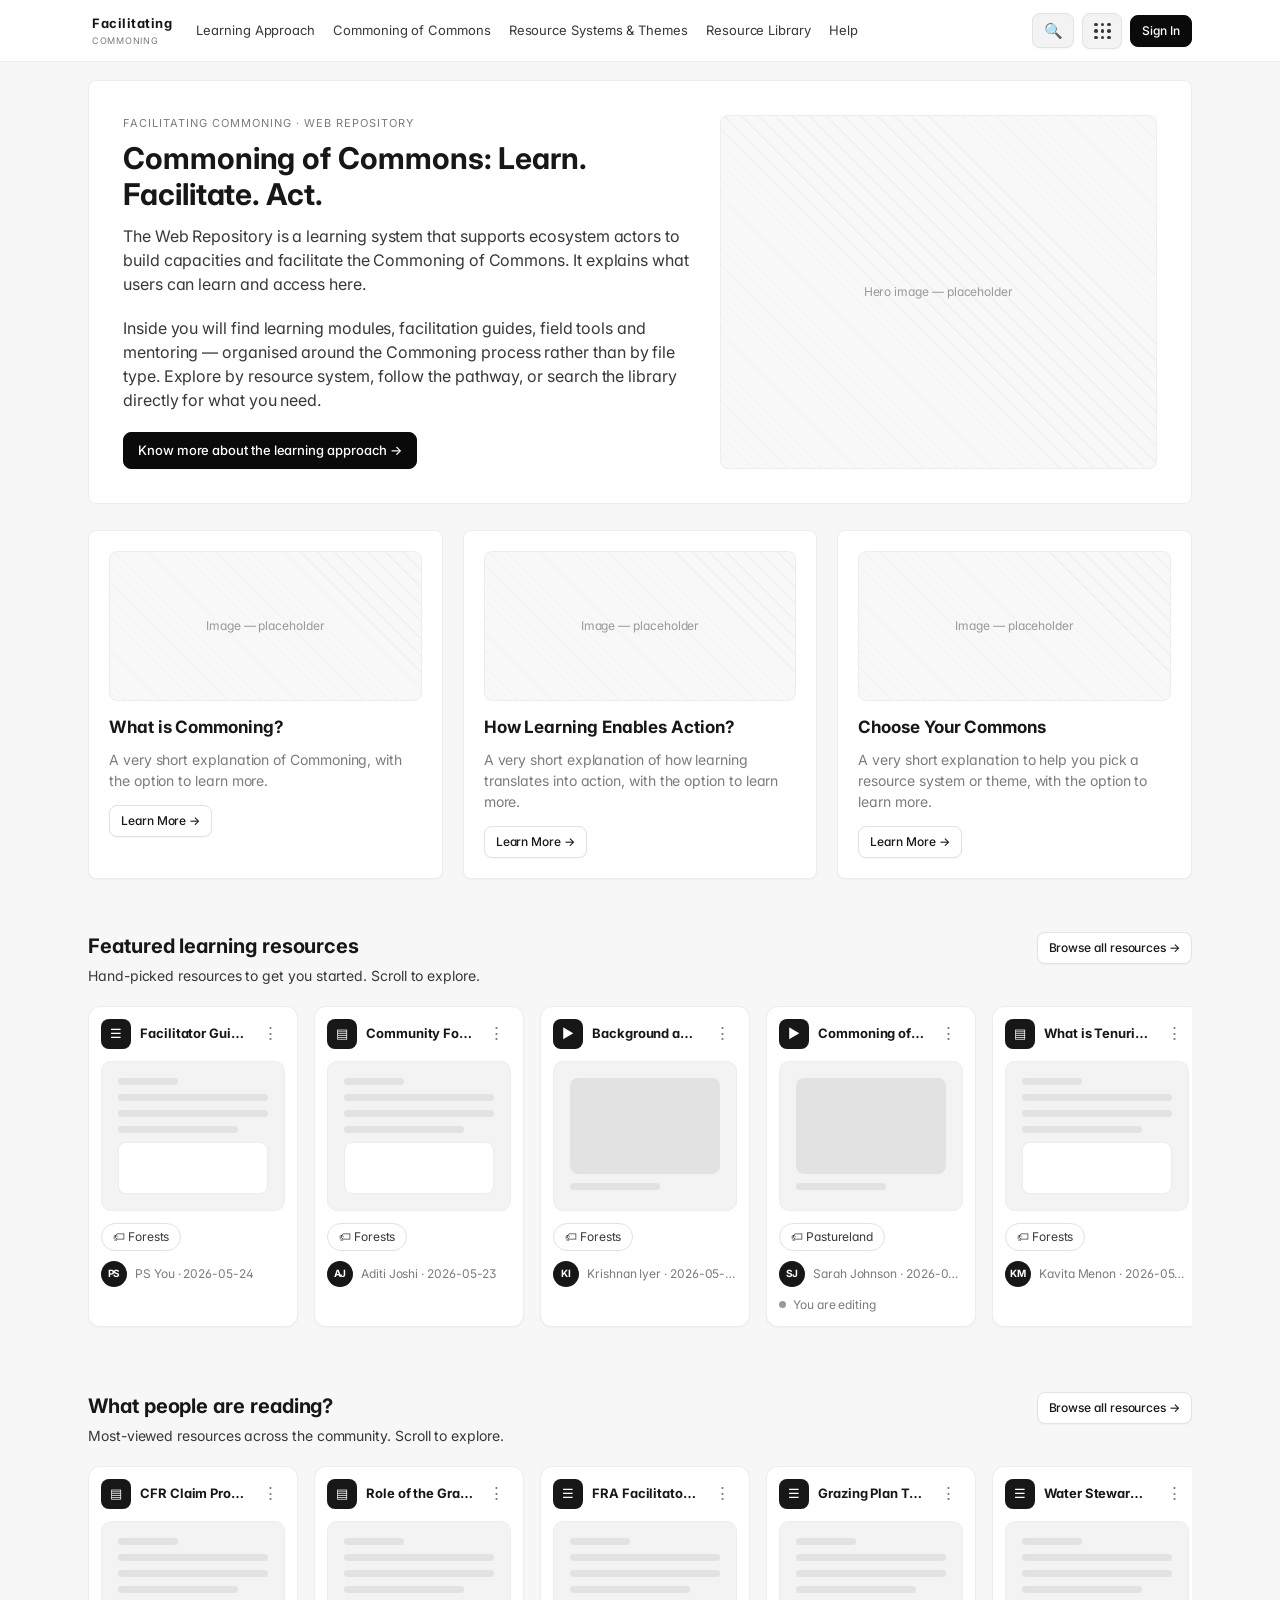
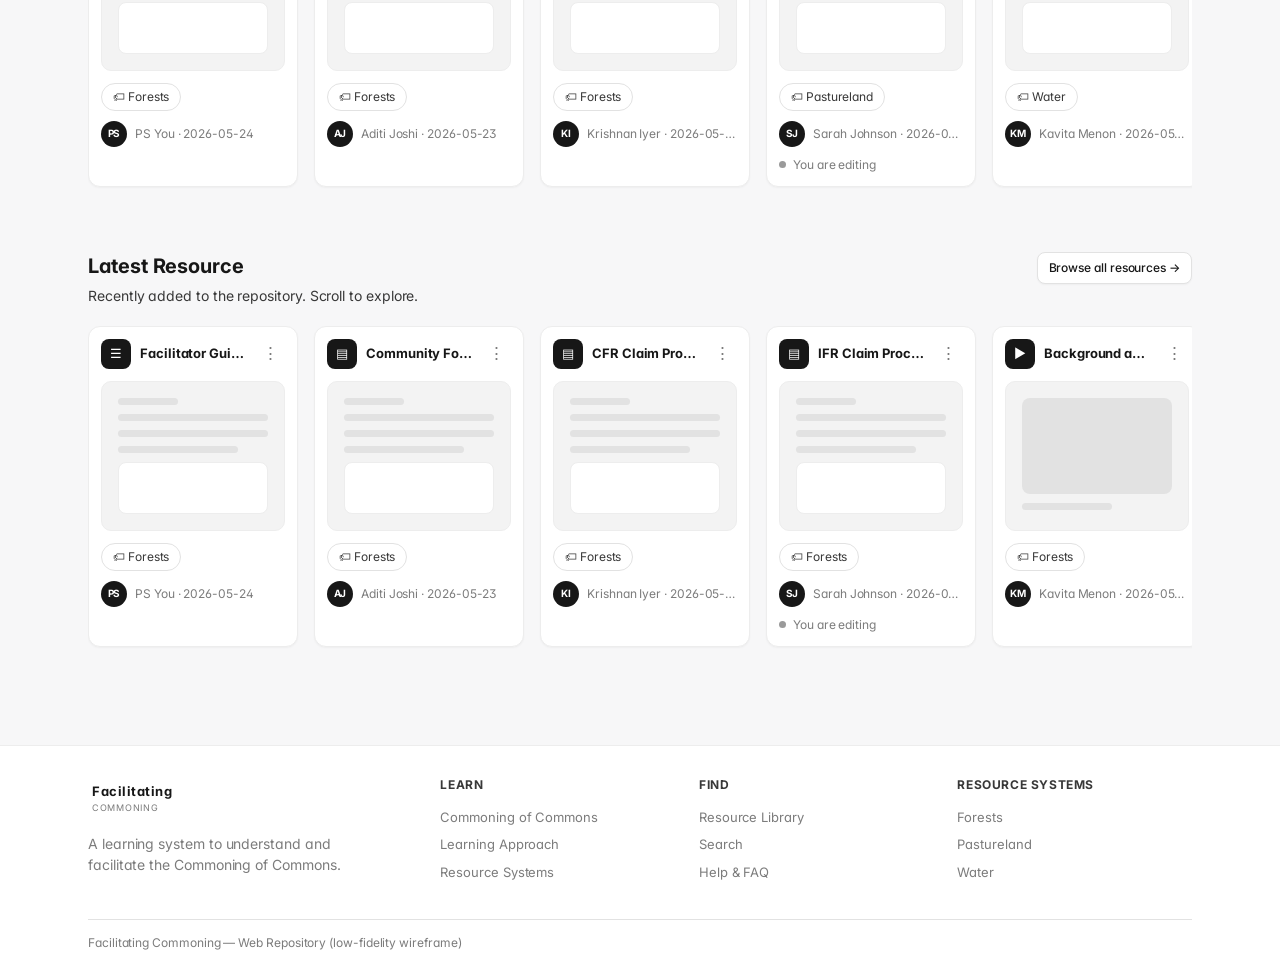
==== index.html @ 16d17e76 "Commoning: single CTA -> Resource Systems & Themes Co-Authored-By: Claude Opus 4.8 <noreply@anthropi" ====
<!doctype html>
<html lang="en">
<head>
<meta charset="utf-8" />
<meta name="viewport" content="width=device-width, initial-scale=1" />
<title>Facilitating Commoning — Web Repository Wireframe</title>
<link rel="preconnect" href="https://fonts.googleapis.com">
<link rel="preconnect" href="https://fonts.gstatic.com" crossorigin>
<link href="https://fonts.googleapis.com/css2?family=Inter:wght@400;500;600;700&family=JetBrains+Mono:wght@400;500&display=swap" rel="stylesheet">
<style>
/* ============================================================
   FES KARYASHALA — LOW-FIDELITY WIREFRAME PROTOTYPE
   Grayscale, structure-first. No brand color, no decoration.
   ============================================================ */
:root{
  /* Frappe-UI-style monochrome tokens */
  --ink:#171717;
  --ink-2:#383838;
  --ink-3:#7c7c7c;
  --line:#ededed;
  --line-2:#e2e2e2;
  --bg:#f7f7f8;
  --panel:#ffffff;
  --panel-2:#f8f8f8;
  --fill:#f3f3f3;
  --fill-2:#ededed;
  --active:#0a0a0a;
  --radius:8px;
  --maxw:1160px;
  --gap:20px;
  --mono:"JetBrains Mono",ui-monospace,SFMono-Regular,Menlo,Monaco,monospace;
  --shadow-sm:0 1px 2px rgba(15,15,15,.04);
  --shadow-md:0 4px 14px rgba(15,15,15,.07);
}
*{box-sizing:border-box}
html,body{margin:0;padding:0}
body{
  font-family:'Inter',-apple-system,BlinkMacSystemFont,"Segoe UI",Roboto,Arial,sans-serif;
  color:var(--ink);
  background:var(--bg);
  font-size:14px;
  line-height:1.5;
  letter-spacing:-.005em;
  -webkit-font-smoothing:antialiased;
  -moz-osx-font-smoothing:grayscale;
  font-feature-settings:'cv11','ss01';
}
a{color:inherit}
img{max-width:100%}

/* ---------- Wireframe primitives ---------- */
.wf-note{font-size:11px;color:var(--ink-3);letter-spacing:.03em;text-transform:uppercase}
.ph-img{
  background:
    repeating-linear-gradient(45deg,transparent,transparent 11px,rgba(0,0,0,.03) 11px,rgba(0,0,0,.03) 12px),
    var(--panel-2);
  border:1px solid var(--line);
  border-radius:var(--radius);
  display:flex;align-items:center;justify-content:center;
  color:var(--ink-4,#999);font-size:12px;text-align:center;
  min-height:120px;
}
.ph-line{height:10px;background:var(--fill);border-radius:3px;margin:7px 0}
.ph-line.w80{width:80%}.ph-line.w60{width:60%}.ph-line.w40{width:40%}.ph-line.w90{width:90%}
.icon-box{
  width:34px;height:34px;border:1px solid var(--line);border-radius:var(--radius);
  background:var(--panel-2);display:inline-flex;align-items:center;justify-content:center;
  font-size:16px;flex:0 0 auto;
}

/* ---------- Buttons ---------- */
.btn{
  display:inline-flex;align-items:center;gap:7px;
  border:1px solid var(--line-2);background:var(--panel);color:var(--ink);
  padding:8px 14px;border-radius:var(--radius);font-size:13px;font-weight:500;cursor:pointer;
  text-decoration:none;white-space:nowrap;box-shadow:var(--shadow-sm);transition:background .12s,box-shadow .12s,border-color .12s;
}
.btn:hover{background:var(--fill);border-color:var(--line-2)}
.btn.primary{background:var(--active);color:#fff;border-color:var(--active)}
.btn.primary:hover{background:#000}
.btn.sm{padding:6px 11px;font-size:12px}
.btn.link{border:none;background:none;box-shadow:none;padding:4px 0;text-decoration:underline;color:var(--ink);font-weight:500}
.btn.block{width:100%;justify-content:center}
.btn.icon-btn{padding:9px 11px;line-height:1;font-size:15px;background:var(--fill);border-color:var(--line-2);box-shadow:var(--shadow-sm)}
.btn.icon-btn:hover{background:var(--fill-2);border-color:var(--ink-3);box-shadow:var(--shadow-md)}

/* ---------- Layout ---------- */
.container{max-width:100%;margin:0;padding:0 88px}
@media(max-width:1100px){ .container{padding:0 40px} }
@media(max-width:700px){ .container{padding:0 20px} }
header.site{
  background:var(--panel);border-bottom:1px solid var(--line);
  position:sticky;top:0;z-index:40;
}
.nav{display:grid;grid-template-columns:auto 1fr auto;align-items:center;gap:6px 12px;min-height:60px;padding:8px 0}
.logo{
  padding:6px 4px;font-weight:700;letter-spacing:.04em;cursor:pointer;font-size:13px;
  flex:0 0 auto;
}
.logo small{display:block;font-weight:400;font-size:9px;color:var(--ink-3);letter-spacing:.08em}
.nav ul{list-style:none;display:flex;gap:2px;margin:0;padding:0;flex-wrap:wrap;min-width:0}
.nav a.navlink{
  text-decoration:none;color:var(--ink-2);font-size:13px;
  padding:6px 8px;border-radius:var(--radius);cursor:pointer;display:inline-block;white-space:nowrap;
}
.nav a.navlink:hover{background:var(--fill)}
.nav a.navlink.active{color:var(--ink);background:var(--fill-2);font-weight:600}
.nav .acct{justify-self:end;display:flex;align-items:center;gap:8px;flex-wrap:nowrap}
.nav .acct .navlink{white-space:nowrap}
.role-chip{font-size:11px;border:1px solid var(--ink);border-radius:20px;padding:3px 10px;background:var(--panel-2);white-space:nowrap}
/* Profile dropdown */
.profile{position:relative}
.profile-btn{display:flex;align-items:center;gap:8px;border:1px solid var(--line);background:var(--panel);border-radius:24px;padding:3px 10px 3px 3px;cursor:pointer;font-size:12px}
.profile-btn:hover{background:var(--fill)}
.avatar{width:26px;height:26px;border-radius:50%;background:var(--active);color:#fff;display:flex;align-items:center;justify-content:center;font-size:11px;font-weight:700;flex:0 0 auto;letter-spacing:.02em}
.profile-btn .pname{white-space:nowrap;max-width:140px;overflow:hidden;text-overflow:ellipsis}
.profile-btn .caret{color:var(--ink-3);font-size:10px}
.profile-menu{position:absolute;right:0;top:calc(100% + 6px);background:var(--panel);border:1px solid var(--line);border-radius:var(--radius);min-width:200px;box-shadow:0 4px 16px rgba(0,0,0,.14);padding:6px;display:none;z-index:45}
.profile-menu.open{display:block}
.profile-menu a{display:block;padding:8px 10px;border-radius:3px;font-size:13px;cursor:pointer;color:var(--ink);white-space:nowrap}
.profile-menu a:hover{background:var(--fill)}
.pm-head{padding:8px 10px}
.pm-head strong{font-size:13px}
.pm-head .pm-sub{font-size:11px;color:var(--ink-3)}
.pm-div{border-top:1px solid var(--line-2);margin:6px 0}
/* App launcher (waffle) */
.app-launcher{position:relative;display:inline-flex}
.apps-ico{display:grid;grid-template-columns:repeat(3,1fr);gap:3px;width:16px;height:16px;align-items:center;justify-items:center}
.apps-ico i{width:3.5px;height:3.5px;border-radius:50%;background:var(--ink-2);display:block}
.apps-menu{position:absolute;right:0;top:calc(100% + 8px);background:var(--panel);border:1px solid var(--line);border-radius:12px;box-shadow:0 10px 30px rgba(0,0,0,.16);padding:18px 20px;display:none;z-index:46;width:360px}
.apps-menu.open{display:block}
.apps-head{display:flex;justify-content:space-between;font-size:11px;font-weight:700;letter-spacing:.06em;text-transform:uppercase;color:var(--ink-3);margin-bottom:8px}
.apps-grid{display:grid;grid-template-columns:repeat(3,1fr);gap:8px 6px}
.app-tile{display:flex;flex-direction:column;align-items:center;gap:8px;padding:10px 6px;border-radius:10px;cursor:pointer;text-align:center}
.app-tile:hover{background:var(--fill)}
.app-ico{width:46px;height:46px;border-radius:10px;background:var(--fill-2);border:1px solid var(--line);display:flex;align-items:center;justify-content:center;font-size:22px}
.app-name{font-size:12.5px;color:var(--ink);font-weight:500}
@media(max-width:520px){ .apps-menu{width:300px} }

/* Breadcrumbs */
.crumbs{padding:14px 0;font-size:13px;color:var(--ink-2);display:flex;flex-wrap:wrap;align-items:center}
.crumbs a{color:var(--ink-2);text-decoration:none;cursor:pointer;font-weight:500}
.crumbs a:hover{color:var(--ink);text-decoration:underline}
.crumbs span.sep{margin:0 9px;color:var(--ink-3);font-weight:400}
.crumbs span.here{color:var(--ink);font-weight:700}

main{min-height:60vh;padding-bottom:40px}

/* Section scaffolding */
.section{padding:26px 0}
.section h2{font-size:20px;margin:0 0 4px}
.section .sub{color:var(--ink-2);margin:0 0 18px;max-width:720px}
.eyebrow{font-size:11px;text-transform:uppercase;letter-spacing:.09em;color:var(--ink-3);margin-bottom:8px}
.divider{border:none;border-top:1px solid var(--line-2);margin:0}

.panel{background:var(--panel);border:1px solid var(--line);border-radius:var(--radius);padding:20px;box-shadow:var(--shadow-sm)}

/* Grid */
.grid{display:grid;gap:var(--gap)}
.g2{grid-template-columns:repeat(2,1fr)}
.g3{grid-template-columns:repeat(3,1fr)}
.g4{grid-template-columns:repeat(4,1fr)}
.row{display:flex;gap:var(--gap);flex-wrap:wrap}
.between{display:flex;align-items:center;justify-content:space-between;gap:12px;flex-wrap:wrap}

/* Cards */
.card{
  background:var(--panel);border:1px solid var(--line);border-radius:var(--radius);
  padding:16px;display:flex;flex-direction:column;gap:10px;box-shadow:var(--shadow-sm);
}
.card h3{margin:0;font-size:15px}
.card p{margin:0;color:var(--ink-2);font-size:13px}
.card .cta{margin-top:auto}
.card.click{cursor:pointer;transition:box-shadow .14s,transform .14s,border-color .14s}
.card.click:hover{box-shadow:var(--shadow-md);border-color:var(--line-2);transform:translateY(-2px)}

/* System card */
.syscard .ph-img{min-height:96px}
.syscard.small{padding:13px}
.syscard.small .ph-img{min-height:64px}

/* Hero */
.hero{background:var(--panel);border:1px solid var(--line);border-radius:var(--radius);padding:34px;margin-top:18px}
.hero-split{display:grid;grid-template-columns:1.25fr 1fr;gap:28px;align-items:center}
.hero-media{min-height:230px;align-self:stretch}
@media(max-width:760px){ .hero-split{grid-template-columns:1fr} .hero-media{min-height:150px} }
.intro-block h3{margin:14px 0 0;font-size:17px}
.pw-field{position:relative}
.pw-field .pw-eye{position:absolute;right:12px;top:50%;transform:translateY(-50%);font-size:11px;font-weight:600;letter-spacing:.02em;text-transform:uppercase;color:var(--ink-3);cursor:pointer}
.pw-field .pw-eye:hover{color:var(--ink)}
.tagbox{display:flex;flex-wrap:wrap;gap:8px;align-items:center;border:1px solid var(--line-2);border-radius:10px;padding:9px 10px;cursor:text;
  background:repeating-linear-gradient(45deg,transparent,transparent 9px,#f1f1f1 9px,#f1f1f1 10px),var(--panel)}
.tagbox:focus-within{border-color:var(--ink);box-shadow:var(--shadow-sm)}
.tag-input{flex:1;min-width:150px;border:none;outline:none;background:transparent;font:inherit;font-size:14px;color:var(--ink);padding:4px 2px}
.tag-chip{display:inline-flex;align-items:center;gap:8px;background:var(--ink);color:#fff;border-radius:999px;padding:5px 6px 5px 13px;font-size:13px;font-weight:600}
.tag-chip .x{display:inline-flex;align-items:center;justify-content:center;width:18px;height:18px;border-radius:50%;background:rgba(255,255,255,.18);cursor:pointer;font-size:10px;color:#fff}
.tag-chip .x:hover{background:rgba(255,255,255,.34)}
.sub-del{flex:0 0 auto;margin-left:6px;color:var(--ink-3);font-size:12px;padding:1px 6px;border-radius:5px;cursor:pointer}
.sub-del:hover{background:var(--ink);color:#fff}
.intro-img{min-height:150px;border-radius:8px}
.hero .hero-ph-label{position:absolute;top:16px;right:20px;z-index:1;color:var(--ink-3);font-size:12px;letter-spacing:.02em}
@media(max-width:760px){ .hero{min-height:calc(100vh - 96px);padding:28px 22px} .hero::before{background:var(--panel)} }
.hero h1{font-size:30px;margin:0 0 12px;line-height:1.2}
.hero p.lead{font-size:16px;color:var(--ink-2);max-width:640px;margin:0 0 20px}
.hero-split{display:grid;grid-template-columns:1.3fr 1fr;gap:28px;align-items:center}
.hero-media{min-height:220px;align-self:stretch}
@media(max-width:760px){ .hero-split{grid-template-columns:1fr} .hero-media{min-height:150px} }

/* Pathway */
.pathway{display:flex;flex-wrap:wrap;gap:8px;align-items:stretch}
.pw-step{
  flex:1 1 150px;min-width:140px;border:1px solid var(--line);border-radius:var(--radius);
  background:var(--panel);padding:11px 12px;cursor:pointer;position:relative;transition:background .12s;
}
.pw-step:hover{background:var(--fill)}
.pw-step.static{cursor:default;pointer-events:none}
.pw-step .num{font-family:var(--mono);font-size:11px;color:var(--ink-3)}
.pw-step .nm{font-size:13px;font-weight:600;margin-top:2px}
.pw-step.active{background:var(--active);border-color:var(--active)}
.pw-step.active .nm,.pw-step.active .num{color:#fff}
.pw-arrow{align-self:center;color:var(--line);font-size:16px}
.pathway.compact .pw-step{flex-basis:120px;min-width:110px;padding:8px 9px}

/* Resource card */
.rcard{background:var(--panel);border:1px solid var(--line);border-radius:var(--radius);padding:14px;display:flex;flex-direction:column;gap:9px;box-shadow:var(--shadow-sm)}
.rcard .rc-top{display:flex;justify-content:space-between;gap:8px;align-items:flex-start}
.rcard h4{margin:0;font-size:14px;line-height:1.35}
.rcard .purpose{color:var(--ink-2);font-size:12.5px;margin:0}
.meta-tags{display:flex;flex-wrap:wrap;gap:6px}
.tag{font-size:11px;border:1px solid var(--line);border-radius:20px;padding:2px 9px;background:var(--panel-2);color:var(--ink-2);white-space:nowrap}
.tag.solid{background:var(--fill-2);border-color:var(--fill-2)}
.rc-actions{display:flex;gap:8px;margin-top:2px}
.rc-type-chip{font-size:10px;text-transform:uppercase;letter-spacing:.06em;color:var(--ink-3);border:1px dashed var(--line);border-radius:3px;padding:2px 6px}

/* Category columns (Learn / Facilitate / Act / Support) */
.cat-col{background:var(--panel);border:1px solid var(--line);border-radius:var(--radius);padding:14px;display:flex;flex-direction:column;gap:12px}
.cat-head{display:flex;align-items:center;gap:9px;border-bottom:1px solid var(--line-2);padding-bottom:9px}
.cat-head .lbl{font-weight:700;font-size:13px;letter-spacing:.04em}
.cat-head .desc{font-size:11px;color:var(--ink-3)}

/* Filter sidebar */
.layout-side{display:grid;grid-template-columns:250px 1fr;gap:24px;align-items:start}
.filters{background:var(--panel);border:1px solid var(--line);border-radius:var(--radius);padding:16px;position:sticky;top:76px}
.fgroup{border-bottom:1px solid var(--line-2);padding:12px 0}
.fgroup:first-child{padding-top:0}
.fgroup h4{margin:0 0 9px;font-size:12px;text-transform:uppercase;letter-spacing:.05em;color:var(--ink-2)}
.fopt{display:flex;align-items:center;gap:8px;font-size:13px;color:var(--ink-2);padding:3px 0;cursor:pointer}
.fopt input{accent-color:var(--ink)}
.filter-actions{display:flex;gap:8px;margin-top:14px}

/* Search bar */
.searchfield{display:flex;align-items:center;gap:10px;border:1px solid var(--line);background:var(--panel);border-radius:var(--radius);padding:11px 14px}
.searchfield input{border:none;outline:none;flex:1;font-size:14px;background:transparent}
.searchfield .icon-box{width:28px;height:28px;font-size:14px}

/* Process / flow diagram */
.flow{display:flex;flex-wrap:wrap;align-items:center;gap:8px}
.flow .node{border:1px solid var(--line);background:var(--panel);border-radius:var(--radius);padding:10px 14px;font-size:13px;text-align:center;min-width:96px}
.flow .node.strong{border-width:1.5px;font-weight:600}
.flow .arw{color:var(--ink-3);font-size:15px}

/* Model diagram */
.model{display:grid;grid-template-columns:repeat(3,1fr);gap:14px;position:relative}
.model .m-node{border:1.5px solid var(--ink);border-radius:var(--radius);background:var(--panel);padding:18px 14px;text-align:center;font-weight:600}
/* pillars formula strip (Commoning approach) */
.pillars{display:flex;flex-wrap:wrap;align-items:stretch;gap:10px;margin-top:12px}
.pillars .pil{flex:1 1 180px;border:1.5px solid var(--line-2);border-radius:var(--radius);background:var(--panel);padding:16px 14px;text-align:center;font-size:13px;display:flex;align-items:center;justify-content:center;line-height:1.35}
.pillars .pil.out{border-color:var(--ink);background:var(--ink);color:#fff;font-weight:700}
.pillars .pil-op{align-self:center;font-size:20px;font-weight:700;color:var(--ink-3)}
@media(max-width:760px){ .pillars{flex-direction:column} .pillars .pil-op{align-self:center} }
/* Commoning approach infographic (circular icon pathway) */
.info-strip{border:1px solid var(--line);border-radius:var(--radius);background:var(--fill);padding:22px 16px;margin-top:12px}
.info-flow{display:flex;flex-wrap:wrap;align-items:flex-start;justify-content:center;gap:6px}
.info-node{flex:0 0 132px;display:flex;flex-direction:column;align-items:center;text-align:center}
.info-circle{width:88px;height:88px;border-radius:50%;border:2px solid var(--ink);background:var(--panel);display:flex;align-items:center;justify-content:center;font-size:34px}
.info-circle.out{border-color:var(--line-2);background:var(--panel-2)}
.info-cap{font-size:11.5px;color:var(--ink-2);margin-top:10px;line-height:1.32;padding:0 2px}
.info-op{align-self:center;margin-top:24px;font-size:26px;font-weight:700;color:var(--ink-3)}
.info-note{text-align:center;color:var(--ink-2);font-size:13px;margin:16px auto 0;max-width:640px;line-height:1.5}
.model-thread{margin-top:14px;border:1px dashed var(--ink);border-radius:var(--radius);padding:12px;text-align:center;background:var(--panel-2);font-weight:700;letter-spacing:.05em}

/* Stage reveal (home journey) */
.reveal{border:1px solid var(--line-2);border-top:none;border-radius:0 0 var(--radius) var(--radius);background:var(--panel-2);padding:14px;font-size:13px;color:var(--ink-2)}
.hidden{display:none}

/* Info list */
.qa{border:1px solid var(--line);border-radius:var(--radius);background:var(--panel);overflow:hidden}
.qa .qitem{border-bottom:1px solid var(--line-2)}
.qa .qitem:last-child{border-bottom:none}
.qa .qq{padding:13px 16px;cursor:pointer;display:flex;justify-content:space-between;gap:10px;font-weight:600;font-size:14px}
.qa .qq:hover{background:var(--panel-2)}
.qa .qa-body{padding:0 16px 14px;color:var(--ink-2);font-size:13px}

/* Context definition rows (resource detail) */
.ctx-row{border:1px solid var(--line-2);border-radius:var(--radius);padding:12px 14px;background:var(--panel)}
.ctx-row h5{margin:0 0 4px;font-size:12px;text-transform:uppercase;letter-spacing:.04em;color:var(--ink-3)}
.ctx-row p{margin:0;color:var(--ink-2);font-size:13px}

/* Callout / recommended next */
.callout{border:1.5px solid var(--ink);border-radius:var(--radius);background:var(--panel-2);padding:16px;display:flex;gap:14px;align-items:center;justify-content:space-between;flex-wrap:wrap}
.callout .txt strong{display:block;font-size:14px}
.callout .txt span{font-size:13px;color:var(--ink-2)}

/* Video placeholder */
.video-ph{position:relative;min-height:170px}
.video-ph .play{width:52px;height:52px;border-radius:50%;border:2px solid var(--ink-3);display:flex;align-items:center;justify-content:center;font-size:20px;color:var(--ink-3)}

/* Footer */
footer.site{background:var(--panel);border-top:1px solid var(--line);margin-top:20px}
footer.site .cols{display:grid;grid-template-columns:1.4fr 1fr 1fr 1fr;gap:24px;padding:30px 0}
footer.site h5{margin:0 0 10px;font-size:12px;text-transform:uppercase;letter-spacing:.05em;color:var(--ink-2)}
footer.site ul{list-style:none;margin:0;padding:0}
footer.site li{padding:4px 0;color:var(--ink-3);font-size:13px;cursor:pointer}
footer.site li:hover{color:var(--ink);text-decoration:underline}
footer .bar{border-top:1px solid var(--line-2);padding:14px 0;font-size:12px;color:var(--ink-3);display:flex;justify-content:space-between;flex-wrap:wrap;gap:8px}

/* Search overlay */
.overlay{position:fixed;inset:0;background:rgba(30,30,30,.35);z-index:60;display:none;align-items:flex-start;justify-content:center;padding-top:9vh}
.overlay.open{display:flex}
.searchpanel{background:var(--panel);border:1px solid var(--ink);border-radius:var(--radius);width:min(620px,92vw);padding:20px}
.searchpanel h3{margin:0 0 4px;font-size:18px}
.chips{display:flex;flex-wrap:wrap;gap:8px;margin-top:12px}
.chip{border:1px solid var(--line);border-radius:20px;padding:5px 12px;font-size:12px;cursor:pointer;background:var(--panel-2)}
.chip:hover{background:var(--fill)}

/* result rows */
.result-row{background:var(--panel);border:1px solid var(--line);border-radius:var(--radius);padding:14px 16px;display:flex;justify-content:space-between;gap:16px;align-items:flex-start}
.result-row .rr-main{flex:1}
.result-row h4{margin:0 0 3px;font-size:15px}

/* utility */
.mt8{margin-top:8px}.mt12{margin-top:12px}.mt16{margin-top:16px}.mt24{margin-top:24px}
.mb0{margin-bottom:0}
.muted{color:var(--ink-3)}
.stack{display:flex;flex-direction:column;gap:14px}
.wrapline{display:flex;align-items:center;gap:10px;color:var(--ink-3);font-size:12px;margin:16px 0}
.wrapline::before,.wrapline::after{content:"";flex:1;border-top:1px solid var(--line-2)}
.pill-legend{display:flex;gap:14px;flex-wrap:wrap;font-size:12px;color:var(--ink-3)}
/* horizontal scroll row — shows exactly 5 cards per view, rest scroll */
.hscroll{display:flex;gap:16px;overflow-x:auto;padding:2px 2px 12px;scroll-snap-type:x proximity}
.hscroll::-webkit-scrollbar{height:8px}
.hscroll::-webkit-scrollbar-thumb{background:var(--line);border-radius:20px}
.hscroll > *{flex:0 0 calc((100% - 64px)/5);min-width:210px;scroll-snap-align:start}

/* Responsive */
@media(max-width:1000px){
  .g4{grid-template-columns:repeat(2,1fr)}
  .g3{grid-template-columns:repeat(2,1fr)}
  .layout-side{grid-template-columns:1fr}
  .filters{position:static}
  footer.site .cols{grid-template-columns:1fr 1fr}
  .model{grid-template-columns:1fr}
}
@media(max-width:640px){
  .g2,.g3,.g4{grid-template-columns:1fr}
  .nav{grid-template-columns:auto 1fr}
  .nav ul{display:none}
  .nav .acct{flex-wrap:wrap;justify-content:flex-end;gap:6px}
  .hero h1{font-size:24px}
  footer.site .cols{grid-template-columns:1fr}
}
/* V3 — badge chip (Course / Module / Video / etc.) */
.badge{font-size:10px;text-transform:uppercase;letter-spacing:.06em;background:var(--active);color:#fff;border-radius:3px;padding:3px 8px;white-space:nowrap;flex:0 0 auto;align-self:flex-start}
/* V3 — course-card grid (Explore Resources under a system/theme) */
.course-grid{display:grid;grid-template-columns:repeat(auto-fill,minmax(158px,1fr));gap:16px}
.course-card{position:relative;border:1px solid var(--line);border-radius:var(--radius);background:var(--panel);overflow:hidden;cursor:pointer;display:flex;flex-direction:column;transition:box-shadow .12s}
.course-card{box-shadow:var(--shadow-sm)}
.course-card:hover{box-shadow:var(--shadow-md);border-color:var(--line-2);transform:translateY(-2px)}
.course-card .num-badge{position:absolute;top:8px;left:8px;width:22px;height:22px;border-radius:50%;background:var(--active);color:#fff;font-size:11px;display:flex;align-items:center;justify-content:center;z-index:2}
.course-thumb{min-height:110px;position:relative;display:flex;align-items:center;justify-content:center;color:var(--ink-3);font-size:11px;
  background:repeating-linear-gradient(45deg,transparent,transparent 9px,#e6e6e6 9px,#e6e6e6 10px),var(--fill);border-bottom:1px solid var(--line)}
.course-thumb .play,.file-prev .play{width:40px;height:40px;border-radius:50%;border:2px solid var(--ink-3);display:flex;align-items:center;justify-content:center;font-size:15px;background:var(--panel)}
.course-thumb .doc-ic,.file-prev .doc-ic{width:38px;height:46px;border:2px solid var(--ink-3);border-radius:3px;display:flex;align-items:center;justify-content:center;font-size:10px;font-weight:700;color:var(--ink-3);background:var(--panel)}
/* course viewer — active topic + file cards */
.cur-unit.active{background:var(--fill-2);border-radius:3px;font-weight:600}
.file-card{border:1px solid var(--line);border-radius:var(--radius);overflow:hidden;background:var(--panel);display:flex;flex-direction:column}
.file-prev{min-height:100px;display:flex;align-items:center;justify-content:center;color:var(--ink-3);font-size:11px;border-bottom:1px solid var(--line);
  background:repeating-linear-gradient(45deg,transparent,transparent 9px,#e6e6e6 9px,#e6e6e6 10px),var(--fill)}
.file-body{padding:10px 12px}
/* document detail page */
.doc-layout{display:grid;grid-template-columns:1fr 380px;gap:24px;align-items:start}
.doc-preview{padding:16px}
.doc-prev-stage{min-height:440px;display:flex;flex-direction:column;align-items:center;justify-content:center;gap:14px;border-radius:var(--radius);
  color:var(--ink-3);background:repeating-linear-gradient(45deg,transparent,transparent 11px,#ececec 11px,#ececec 12px),var(--fill)}
.doc-prev-glyph{font-size:52px;line-height:1;filter:grayscale(1);opacity:.55}
.doc-prev-name{font-size:13px;color:var(--ink-2)}
.doc-meta{padding:18px 20px;position:sticky;top:76px}
.doc-meta-row{padding:12px 0;border-bottom:1px solid var(--line)}
.doc-meta-row h5{margin:0 0 6px;font-size:11px;text-transform:uppercase;letter-spacing:.05em;color:var(--ink-3);font-weight:700}
.doc-meta-val{font-size:14px;color:var(--ink)}
.doc-pill{display:inline-block;border:1px solid var(--line-2);border-radius:999px;padding:3px 12px;font-size:12px;background:var(--panel)}
.doc-ver{background:var(--fill-2);border:1px solid var(--line);border-radius:5px;padding:2px 8px;font-family:'JetBrains Mono',monospace;font-size:12px}
.doc-uploader{display:flex;align-items:center;gap:10px}
.doc-avatar{width:34px;height:34px;border-radius:50%;background:var(--ink);color:#fff;display:flex;align-items:center;justify-content:center;font-size:11px;font-weight:700}
.doc-tags{display:flex;flex-wrap:wrap;gap:8px}
.doc-tag{display:inline-flex;align-items:center;gap:5px;border:1px solid var(--line-2);border-radius:999px;padding:4px 11px;font-size:12px;color:var(--ink-2);background:var(--panel)}
@media(max-width:900px){.doc-layout{grid-template-columns:1fr}.doc-meta{position:static}}
/* DMS-style library file grid */
.file-grid{display:grid;grid-template-columns:repeat(auto-fill,minmax(212px,1fr));gap:16px;margin-top:16px}
.dms-card{border:1px solid var(--line);border-radius:12px;background:var(--panel);padding:12px;cursor:pointer;box-shadow:var(--shadow-sm);transition:box-shadow .12s,border-color .12s}
.dms-card:hover{box-shadow:var(--shadow-md);border-color:var(--line-2)}
.dms-head{display:flex;align-items:center;gap:9px}
.dms-ficon{width:30px;height:30px;flex:0 0 30px;border-radius:8px;background:var(--ink);color:#fff;display:flex;align-items:center;justify-content:center;font-size:13px}
.dms-name{flex:1;min-width:0;font-weight:700;font-size:13px;white-space:nowrap;overflow:hidden;text-overflow:ellipsis}
.dms-kebab{flex:0 0 auto;color:var(--ink-3);font-size:17px;line-height:1;padding:2px 6px;border-radius:6px;cursor:pointer}
.dms-kebab:hover{background:var(--fill-2);color:var(--ink)}
.dms-thumb{margin:12px 0;min-height:150px;border:1px solid var(--line);border-radius:10px;background:var(--fill);padding:16px;display:flex;flex-direction:column;gap:9px}
.dms-thumb .sk{height:7px;border-radius:4px;background:#e2e2e2;width:100%}
.dms-thumb .sk-40{width:40%}.dms-thumb .sk-60{width:60%}.dms-thumb .sk-80{width:80%}
.dms-thumb .sk-head{height:13px;background:var(--ink);border-radius:4px;width:100%}
.dms-box{margin-top:auto;height:52px;border:1px solid var(--line);border-radius:8px;background:var(--panel)}
.dms-slide{height:96px;border-radius:8px;background:#e2e2e2}
.dms-theme{margin:0 0 10px}
.dms-theme-tag{display:inline-flex;align-items:center;gap:5px;border:1px solid var(--line-2);border-radius:999px;padding:4px 11px;font-size:12px;color:var(--ink-2);background:var(--panel);cursor:pointer;transition:background .12s,border-color .12s,color .12s}
.dms-theme-tag:hover{background:var(--ink);border-color:var(--ink);color:#fff}
.dms-foot{display:flex;align-items:center;gap:8px}
.dms-avatar{width:26px;height:26px;flex:0 0 26px;border-radius:50%;background:var(--ink);color:#fff;display:flex;align-items:center;justify-content:center;font-size:10px;font-weight:700}
.dms-foot-txt{color:var(--ink-3);font-size:12px;white-space:nowrap;overflow:hidden;text-overflow:ellipsis}
.active-filter{display:inline-flex;align-items:center;gap:12px;background:var(--fill-2);border:1px solid var(--line);border-radius:999px;padding:6px 8px 6px 14px;font-size:13px;color:var(--ink-2)}
.active-filter .af-clear{cursor:pointer;background:var(--panel);border:1px solid var(--line-2);border-radius:999px;padding:3px 10px;font-size:12px;color:var(--ink-2)}
.active-filter .af-clear:hover{background:var(--ink);border-color:var(--ink);color:#fff}
.dms-status{margin-top:9px;display:flex;align-items:center;gap:7px;color:var(--ink-3);font-size:12px}
.dms-status .dot{width:7px;height:7px;border-radius:50%;background:#9a9a9a;display:inline-block}
/* create-course form */
.btn-disabled{opacity:.4;pointer-events:none}
.req{color:var(--ink);font-weight:700}
.dropzone{border:1.5px dashed var(--line);border-radius:var(--radius);background:var(--panel-2);padding:16px;text-align:center;color:var(--ink-3);font-size:12px}
.cc-steps{display:flex;gap:8px;flex-wrap:wrap;margin:10px 0 4px}
.cc-step{display:flex;align-items:center;gap:7px;font-size:12px;color:var(--ink-3)}
.cc-step .n{width:20px;height:20px;border-radius:50%;border:1px solid var(--line);display:flex;align-items:center;justify-content:center;font-size:11px}
.cc-step.on{color:var(--ink)}
.cc-step.on .n{background:var(--active);color:#fff;border-color:var(--active)}
.cc-sticky{position:sticky;bottom:0;background:var(--panel);border:1px solid var(--line);border-radius:var(--radius);padding:12px 16px;display:flex;align-items:center;justify-content:space-between;gap:12px;flex-wrap:wrap;box-shadow:0 -2px 10px rgba(0,0,0,.06)}
.file-row-num{width:22px;height:22px;border-radius:50%;background:var(--fill-2);display:flex;align-items:center;justify-content:center;font-size:11px;flex:0 0 auto}
.topic-card{border:1px solid var(--line);border-radius:var(--radius);background:var(--panel);padding:14px}
.topic-head{display:flex;align-items:center;gap:8px}
.tnum{width:26px;height:26px;border-radius:50%;background:var(--active);color:#fff;display:flex;align-items:center;justify-content:center;font-size:12px;font-weight:700;flex:0 0 auto}
.file-edit-grid{display:grid;grid-template-columns:repeat(auto-fill,minmax(210px,1fr));gap:14px}
.file-edit-card{border:1px solid var(--line);border-radius:var(--radius);background:var(--panel);padding:12px;display:flex;flex-direction:column;gap:8px}
.upload-card{border:1.5px dashed var(--line);border-radius:var(--radius);background:var(--panel-2);padding:16px;display:flex;flex-direction:column;align-items:center;justify-content:center;gap:6px;cursor:pointer;text-align:center;color:var(--ink-2);font-size:13px;min-height:118px;transition:background .12s,border-color .12s}
.upload-card:hover{border-color:var(--ink);background:var(--fill)}
.upload-card .up-plus{width:34px;height:34px;border-radius:50%;border:2px solid var(--ink-3);display:flex;align-items:center;justify-content:center;font-size:18px;color:var(--ink-3)}
/* single upload card with file-type switcher — compact, same footprint as a file card */
.upload-single{border:1.5px dashed var(--line);border-radius:var(--radius);background:var(--panel-2);padding:12px;display:flex;flex-direction:column;align-items:center;justify-content:center;gap:8px;text-align:center;color:var(--ink-2);min-height:118px}
.upload-single .up-plus{width:30px;height:30px;border-radius:50%;border:2px solid var(--ink-3);display:flex;align-items:center;justify-content:center;font-size:16px;color:var(--ink-3);background:var(--panel)}
.upload-single .up-plus:hover{border-color:var(--ink);color:var(--ink)}
.seg{display:inline-flex;border:1px solid var(--line);border-radius:20px;overflow:hidden;background:var(--panel)}
.seg-btn{padding:4px 10px;font-size:11px;background:var(--panel);border:none;cursor:pointer;color:var(--ink-2);font-family:inherit}
.seg-btn+.seg-btn{border-left:1px solid var(--line)}
.seg-btn:hover{background:var(--fill)}
.seg-btn.on{background:var(--active);color:#fff}
.course-card .cc-body{padding:10px 12px;display:flex;flex-direction:column;gap:6px;align-items:center;text-align:center}
.course-card .cc-body h4{font-size:12.5px;margin:0;line-height:1.35}
.course-card .cc-desc{margin:2px 0 0;font-size:11px;color:var(--ink-3);line-height:1.4;display:-webkit-box;-webkit-line-clamp:2;-webkit-box-orient:vertical;overflow:hidden}
.course-card .cc-lang{font-size:11px;color:var(--ink-3)}
/* V3 — page banner (resource-system / theme header) */
.banner{border:1px solid var(--line);border-radius:var(--radius);background:
  repeating-linear-gradient(45deg,transparent,transparent 9px,#ececec 9px,#ececec 10px),var(--fill);
  padding:26px 22px;display:flex;align-items:center;justify-content:space-between;gap:16px;flex-wrap:wrap}
.banner h2{margin:0;font-size:24px}
.banner .sys-badge{border:1.5px solid var(--ink);border-radius:var(--radius);padding:8px 12px;font-weight:700;font-size:12px;letter-spacing:.05em;background:var(--panel)}
/* V3 — learning-design option cards */
.ld-grid{display:grid;grid-template-columns:repeat(3,1fr);gap:var(--gap)}
.ld-card{border:1.5px solid var(--line);border-radius:var(--radius);background:var(--panel);padding:16px;cursor:pointer;display:flex;flex-direction:column;gap:8px;transition:box-shadow .12s}
.ld-card:hover{box-shadow:0 0 0 2px var(--ink)}
.ld-card.sel{border-color:var(--active);box-shadow:0 0 0 2px var(--ink)}
/* V3 — atomized course curriculum two-pane */
.cur-wrap{display:grid;grid-template-columns:260px 1fr;gap:20px;align-items:start}
.cur-side{background:var(--panel);border:1px solid var(--line);border-radius:var(--radius);padding:14px}
.cur-side .cur-unit{display:flex;gap:9px;align-items:flex-start;padding:8px 0;border-bottom:1px solid var(--line-2);font-size:13px;cursor:pointer}
.cur-side .cur-unit:last-child{border-bottom:none}
.cur-side .swatch{width:14px;height:14px;border:1px solid var(--ink-3);border-radius:2px;background:var(--fill-2);flex:0 0 auto;margin-top:2px}
.cur-main{background:var(--panel);border:1px solid var(--line);border-radius:var(--radius);overflow:hidden}
.cur-mod-head{background:var(--fill-2);padding:9px 14px;font-weight:700;font-size:13px;border-top:1px solid var(--line)}
.cur-mod-head:first-child{border-top:none}
.cur-topic{display:flex;gap:12px;align-items:center;padding:10px 14px;border-top:1px solid var(--line-2);cursor:pointer;font-size:13px}
.cur-topic:hover{background:var(--panel-2)}
.cur-topic.active{background:var(--fill-2);font-weight:600}
.cur-topic .code{font-family:var(--mono);font-size:12px;color:var(--ink-3);min-width:34px}
@media(max-width:900px){ .cur-wrap{grid-template-columns:1fr} .ld-grid{grid-template-columns:1fr} }
/* Prototype hint banner */
#proto-hint{position:fixed;bottom:12px;right:12px;z-index:50;background:var(--active);color:#fff;font-size:11px;padding:7px 12px;border-radius:20px;opacity:.85;cursor:pointer}

/* STATIC MODE — homepage only, fully non-interactive (toggle via STATIC_MODE in JS) */
body.static-mode a,
body.static-mode .btn,
body.static-mode .navlink,
body.static-mode .logo,
body.static-mode .card,
body.static-mode .pw-step,
body.static-mode .searchfield,
body.static-mode .search-btn,
body.static-mode select,
body.static-mode input,
body.static-mode [onclick]{ cursor:default !important; pointer-events:none !important; }
body.static-mode #proto-hint{ pointer-events:none !important; cursor:default !important; }
body.static-mode .overlay{ display:none !important; }
</style>
</head>
<body>
<div id="app"></div>
<div id="search-overlay" class="overlay">
  <div class="searchpanel" id="search-panel"></div>
</div>
<div id="contact-overlay" class="overlay">
  <div class="searchpanel" id="contact-panel"></div>
</div>
<div id="tour-overlay" class="overlay">
  <div class="searchpanel" id="tour-panel"></div>
</div>
<div id="topic-overlay" class="overlay">
  <div class="searchpanel" id="topic-panel"></div>
</div>
<div id="doc-overlay" class="overlay">
  <div class="searchpanel" id="doc-panel" style="width:min(680px,94vw);max-height:86vh;overflow:auto"></div>
</div>
<div id="pwd-overlay" class="overlay">
  <div class="searchpanel" id="pwd-panel" style="width:min(460px,94vw)"></div>
</div>
<div id="theme-overlay" class="overlay">
  <div class="searchpanel" id="theme-panel" style="width:min(600px,94vw);max-height:86vh;overflow:auto"></div>
</div>

<script>
/* ============================================================
   MODE SWITCH
   STATIC_MODE = true  → homepage only, fully non-clickable.
   Set to false to restore the full clickable prototype.
   ============================================================ */
const STATIC_MODE = false;

/* ============================================================
   ROLES / ACCESS (mock auth — wireframe only, no real backend)
   visitor (default, no login) · registered · admin
   ============================================================ */
let currentRole = "visitor";
let prevRoute = "#/home"; // the route the user came from (for contextual breadcrumbs + Back)
/* Persist the signed-in role so a refresh keeps the user logged in (only manual Sign Out clears it) */
function saveRole(){ try{ localStorage.setItem("fc_role", currentRole); }catch(e){} }
function loadRole(){ try{ var r=localStorage.getItem("fc_role"); if(r==="visitor"||r==="registered"||r==="admin") currentRole=r; }catch(e){} }
function goBack(){ if(prevRoute && prevRoute!==location.hash){ go(prevRoute); } else if(window.history && history.length>1){ history.back(); } else { go("#/home"); } }
const ROLE_LABEL = {visitor:"Visitor", registered:"Registered User", admin:"Platform Super Admin"};
function roleLabel(){return ROLE_LABEL[currentRole];}
function isAdmin(){return currentRole==="admin";}
function isRegistered(){return currentRole==="registered"||currentRole==="admin";}
function canDownload(){return currentRole!=="visitor";}
function setRole(role, dest){ currentRole=role; saveRole(); toast("Signed in as "+ROLE_LABEL[role]); go(dest||"#/home"); }
function signOut(){ currentRole="visitor"; saveRole(); toast("Signed out"); go("#/home"); }
function download(title){ if(canDownload()){ toast("Download (placeholder): "+title); } else { toast("Sign in to download — opening sign in…"); go("#/login"); } }

/* ============================================================
   DATA
   ============================================================ */
const STAGES = [
  {id:"understand", num:"01", name:"Understand Context", short:"Read the local social, ecological and institutional context before acting.", what:"Map the resource, the community, existing use patterns, power dynamics and prior institutions."},
  {id:"institutions", num:"02", name:"Build Institutions", short:"Form or strengthen a legitimate community institution to govern the commons.", what:"Convene the community, define membership, draft collective rules and decision-making norms."},
  {id:"tenure", num:"03", name:"Secure Tenure", short:"Establish legal recognition and secure rights over the shared resource.", what:"Prepare and file claims, gather evidence, engage authorities, obtain recognition of rights."},
  {id:"plan", num:"04", name:"Plan", short:"Develop a collective management and restoration plan.", what:"Set shared goals, zone the resource, agree priorities, sequence actions and resources."},
  {id:"restore", num:"05", name:"Restore & Manage", short:"Carry out restoration and day-to-day sustainable management.", what:"Implement restoration works, enforce collective rules, manage use and benefit-sharing."},
  {id:"monitor", num:"06", name:"Monitor & Adapt", short:"Track outcomes and adapt the approach over time.", what:"Measure ecological and institutional health, reflect, and revise rules and plans."}
];
const SYSTEMS = {
  forests:{name:"Forests", desc:"Community rights, institutions, collective governance, conservation and sustainable management.",
    users:"Facilitators, field practitioners, learners and community institutions working on forest commons.",
    outcome:"Secure community forest rights, functioning institutions, and restored, sustainably managed forests.",
    process:"Understand → Institutions → Tenure → Plan → Restore → Monitor"},
  pastureland:{name:"Pastureland", desc:"Community institutions, tenure/recognition, collective rules, restoration and sustainable use.",
    users:"Facilitators, field practitioners, learners and community institutions working on pasturelands.",
    outcome:"Recognised tenure, functioning institutions, and restored, sustainably managed grazing commons.",
    process:"Understand → Institutions → Tenure → Plan → Restore → Monitor"},
  water:{name:"Water", desc:"Collective institutions, equitable access, planning, management and stewardship.",
    users:"Facilitators, field practitioners, learners and community institutions working on water commons.",
    outcome:"Equitable access, functioning institutions, and sustainably managed and stewarded water systems.",
    process:"Understand → Institutions → Access → Plan → Manage → Monitor"}
};
const STATES = ["Rajasthan","Andhra Pradesh","Karnataka"]; // process documentation states
const THEMES = {
  map:{id:"map", name:"Multi-Actor Platforms", desc:"Convening and aligning multiple stakeholders around shared commons goals.",
    users:"Facilitators, partners and institutions coordinating across actors.",
    outcome:"Aligned stakeholders and shared plans that advance commoning."},
  leo:{id:"leo", name:"Local Economic Opportunities", desc:"Livelihoods and value from the sustainable use of the commons.",
    users:"Community enterprises, facilitators and livelihood practitioners.",
    outcome:"Sustainable livelihoods anchored in the commons."},
  agri:{id:"agri", name:"Sustainable Agriculture Practices", desc:"Practices that sustain soil, water and productivity over the long term.",
    users:"Farmers, facilitators and field practitioners.",
    outcome:"Practices that sustain soil, water and long-term productivity."}
};
const THEME_LIST = Object.keys(THEMES).map(k=>THEMES[k]);
function themeById(id){return THEMES[id]}
// Systems and themes share the same page flow (Info → Learning Design → Topics → files)
function entityById(id){return SYSTEMS[id] || THEMES[id];}

// Learning-design groupings for the resource-system page (deck slide 11)
const LD = [
  {id:"modular", name:"Modular Learning", desc:"Progressive training modules delivered as a series."},
  {id:"atomized", name:"Atomized Course Curriculum (LDHF)", desc:"Short, atomised topics for low-dose high-frequency learning."},
  {id:"supporting", name:"Supporting Resources", desc:"Handbooks, facilitators' guides, SoPs, formats and tools."}
];

// 5-step orientation — used by the Take a Tour / Get Started popup (deck slide 2)
const JOURNEY5 = [
  {n:"1", k:"ORIENT", q:"What is this repository?", d:"Understand what the repository is and what it helps you do.", href:"#/commoning"},
  {n:"2", k:"UNDERSTAND", q:"What is Commoning?", d:"The meaning of Commoning of Commons.", href:"#/commoning"},
  {n:"3", k:"LEARN", q:"How does capacity building work?", d:"How continuous learning supports Commoning — and two methods of doing it.", href:"#/learning-approach"},
  {n:"4", k:"CHOOSE", q:"Pastureland / Forest / Water", d:"Select the natural-resource system or theme you are working with.", href:"#/resource-systems"},
  {n:"5", k:"ACT", q:"Use resources in sequence", d:"Access resources in a logical sequence to facilitate processes on the ground.", href:"#/library"}
];
// Commoning in Action — field stories (deck slide 4)
const STORIES = [
  {id:"gram-sabha-forest", title:"How a Gram Sabha strengthened governance of its Forest Commons", system:"Forests", stage:"Build Institutions", excerpt:"A village institution took charge of collective decisions and rules for its forest."},
  {id:"pasture-rules", title:"How communities developed rules for managing pasturelands", system:"Pastureland", stage:"Plan", excerpt:"Herders agreed shared grazing rules and a seasonal rest cycle for the common pasture."},
  {id:"water-access", title:"How a hamlet secured equitable access to a shared water source", system:"Water", stage:"Secure Tenure", excerpt:"Households negotiated fair access and a stewardship rota for the common water system."}
];
function storyById(id){return STORIES.find(s=>s.id===id)}
// Help topics — each gets its own page (deck slide 10 / help)
const HELP = [
  {id:"faq", title:"Frequently Asked Questions", desc:"Common questions about the repository."},
  {id:"how-to-use", title:"How to use the repository", desc:"Follow the guided journey or use direct access."},
  {id:"how-to-find", title:"How to find a resource", desc:"Use the Resource Library, search and filters."},
  {id:"commoning-stages", title:"Understanding Commoning stages", desc:"The six-stage Commoning pathway explained."},
  {id:"modular-learning", title:"Understanding Modular Learning", desc:"Progressive modules with field activity."},
  {id:"ldhf", title:"Understanding LDHF", desc:"Short, frequent, task-focused learning."}
];
function helpById(id){return HELP.find(h=>h.id===id)}
const FAQS = [
  ["How do I know which stage I am at?","Use the Commoning pathway on your resource-system page — the active stage is highlighted, and each stage explains what needs to happen."],
  ["Do I have to follow the whole journey?","No. Experienced users can go straight to the Resource Library, search and filter to a specific resource."],
  ["How are resources organised on a resource-system page?","By learning design — Modular Learning, Atomized Course Curriculum (LDHF), and Supporting Resources — with filters for stakeholder, format, language and stage."],
  ["Is the content available in Hindi?","Many resources are available in Hindi and English — filter by Language in the Resource Library."]
];
// Resources — V3 metadata: system OR theme, stage (systems only), stakeholder,
// learning design, type, language, version, contributor attribution, and the
// learning-design group used to organise the resource-system page (deck slide 11/17).
const RES = [
  {id:"facilitator-guide", title:"Facilitator Guide for Commoning", purpose:"End-to-end guide to facilitate the Commoning process with a community.", system:"All Systems", stage:"All Stages", stake:"Facilitator", design:"Both", type:"Facilitators' Guide", group:"supporting", lang:"English", version:"v1.0 · 2026", attribution:""},
  {id:"cfr-course", title:"Community Forest Resource Rights", purpose:"Course on claiming and governing Community Forest Resource rights.", system:"Forests", stage:"Secure Tenure", stake:"Learner", design:"Modular", type:"Course", group:"modular", lang:"Hindi", version:"v1.0 · 2026", attribution:""},
  {id:"cfr-claim", title:"CFR Claim Process", purpose:"Step-by-step course on preparing and filing a CFR claim.", system:"Forests", stage:"Secure Tenure", stake:"Field Practitioner", design:"Modular", type:"Course", group:"modular", lang:"Hindi", version:"v1.0 · 2026", attribution:""},
  {id:"ifr-module", title:"IFR Claim Process", purpose:"Modular training on the Individual Forest Rights claim process.", system:"Forests", stage:"Secure Tenure", stake:"Field Practitioner", design:"Modular", type:"Training Module", group:"modular", lang:"English", version:"v1.0 · 2026", attribution:""},
  {id:"fra-history", title:"Background and History of FRA", purpose:"Short video on the background and history of the Forest Rights Act.", system:"Forests", stage:"Understand Context", stake:"Learner", design:"LDHF", type:"Video", group:"atomized", lang:"English", version:"v1.0 · 2026", attribution:"Contributed by a partner organisation"},
  {id:"what-is-tenure", title:"What is Tenurial Security?", purpose:"Atomised topic explaining why secure tenure matters and forms of recognition.", system:"Forests", stage:"Secure Tenure", stake:"Learner", design:"LDHF", type:"Atomised Course", group:"atomized", lang:"Hindi", version:"v1.0 · 2026", attribution:""},
  {id:"gram-sabha-atom", title:"Role of the Gram Sabha", purpose:"Atomised topic on the powers and duties of the Gram Sabha.", system:"Forests", stage:"Build Institutions", stake:"Learner", design:"LDHF", type:"Atomised Course", group:"atomized", lang:"Hindi", version:"v1.0 · 2026", attribution:""},
  {id:"tenure-claim-tool", title:"Community Rights Claim Toolkit", purpose:"Field tool to prepare and file a community rights claim.", system:"Forests", stage:"Secure Tenure", stake:"Field Practitioner", design:"Both", type:"Tool", group:"supporting", lang:"Hindi", version:"v1.0 · 2026", attribution:""},
  {id:"fra-handbook", title:"FRA Facilitators' Handbook", purpose:"Reference handbook and SoPs for facilitators working on forest rights.", system:"Forests", stage:"All Stages", stake:"Facilitator", design:"Both", type:"Handbook", group:"supporting", lang:"English", version:"v1.0 · 2026", attribution:""},
  {id:"context-mapping", title:"Context Mapping Worksheet", purpose:"Worksheet to map the resource, community and existing institutions.", system:"All Systems", stage:"Understand Context", stake:"Field Practitioner", design:"Both", type:"Format", group:"supporting", lang:"English", version:"v1.0 · 2026", attribution:""},
  {id:"institution-basics", title:"Building Community Institutions", purpose:"Modular course on forming a legitimate, inclusive community institution.", system:"All Systems", stage:"Build Institutions", stake:"Learner", design:"Modular", type:"Course", group:"modular", lang:"Hindi", version:"v1.0 · 2026", attribution:""},
  {id:"water-access-plan", title:"Equitable Water Access Planning", purpose:"Plan fair access and stewardship rules for a shared water system.", system:"Water", stage:"Plan", stake:"Facilitator", design:"Modular", type:"Training Module", group:"modular", lang:"English", version:"v1.0 · 2026", attribution:""},
  {id:"w-intro-video", title:"Introduction to Water Commons", purpose:"Short video introducing community-managed water commons.", system:"Water", stage:"Understand Context", stake:"Learner", design:"LDHF", type:"Video", group:"atomized", lang:"Hindi", version:"v1.0 · 2026", attribution:""},
  {id:"w-access-atom", title:"Equitable Access — Key Ideas", purpose:"Atomised topic on equitable access to shared water sources.", system:"Water", stage:"Secure Tenure", stake:"Learner", design:"LDHF", type:"Atomised Course", group:"atomized", lang:"Hindi", version:"v1.0 · 2026", attribution:""},
  {id:"w-stewardship-audio", title:"Water Stewardship — Audio Guide", purpose:"Audio guide on day-to-day stewardship of water systems.", system:"Water", stage:"Restore & Manage", stake:"Community Member", design:"LDHF", type:"Audio", group:"atomized", lang:"Hindi", version:"v1.0 · 2026", attribution:""},
  {id:"w-institutions", title:"Water User Institutions", purpose:"Course on forming and running water user institutions.", system:"Water", stage:"Build Institutions", stake:"Facilitator", design:"Modular", type:"Course", group:"modular", lang:"Hindi", version:"v1.0 · 2026", attribution:""},
  {id:"w-planning-module", title:"Water Management Planning", purpose:"Module on preparing a collective water management plan.", system:"Water", stage:"Plan", stake:"Field Practitioner", design:"Modular", type:"Training Module", group:"modular", lang:"English", version:"v1.0 · 2026", attribution:""},
  {id:"w-handbook", title:"Water Stewardship Handbook", purpose:"Reference handbook for community water stewardship.", system:"Water", stage:"All Stages", stake:"Facilitator", design:"Both", type:"Handbook", group:"supporting", lang:"English", version:"v1.0 · 2026", attribution:""},
  {id:"w-monitoring-format", title:"Water Monitoring Format", purpose:"Editable format to track water access and system health.", system:"Water", stage:"Monitor & Adapt", stake:"Field Practitioner", design:"Both", type:"Format", group:"supporting", lang:"English", version:"v1.0 · 2026", attribution:""},
  {id:"w-facil-guide", title:"Water Facilitators' Guide", purpose:"Facilitators' guide for running water commoning sessions.", system:"Water", stage:"All Stages", stake:"Facilitator", design:"Both", type:"Facilitators' Guide", group:"supporting", lang:"Hindi", version:"v1.0 · 2026", attribution:""},
  {id:"restoration-field", title:"Pasture Restoration Field Protocol", purpose:"Field protocol (SoP) for community-led pastureland restoration works.", system:"Pastureland", stage:"Restore & Manage", stake:"Field Practitioner", design:"Both", type:"SoP", group:"supporting", lang:"Hindi", version:"v1.0 · 2026", attribution:""},
  {id:"pasture-course", title:"Commoning of Pasturelands — Course", purpose:"Modular course on the commoning of pasturelands.", system:"Pastureland", stage:"All Stages", stake:"Learner", design:"Modular", type:"Course", group:"modular", lang:"Hindi", version:"v1.0 · 2026", attribution:""},
  {id:"pasture-video", title:"Commoning of Pasturelands — Overview", purpose:"Short video introducing the commoning of pasturelands.", system:"Pastureland", stage:"Understand Context", stake:"Learner", design:"LDHF", type:"Video", group:"atomized", lang:"Hindi", version:"v1.0 · 2026", attribution:""},
  {id:"pasture-audio", title:"Grazing Rules — Audio Guide", purpose:"Audio guide on developing collective grazing rules.", system:"Pastureland", stage:"Plan", stake:"Community Member", design:"LDHF", type:"Audio", group:"atomized", lang:"Hindi", version:"v1.0 · 2026", attribution:""},
  {id:"pasture-pdf", title:"Pastureland Restoration Handbook", purpose:"Downloadable PDF handbook for pastureland restoration.", system:"Pastureland", stage:"Restore & Manage", stake:"Field Practitioner", design:"Both", type:"PDF", group:"supporting", lang:"English", version:"v1.0 · 2026", attribution:""},
  {id:"p-legal-framework", title:"Legal Framework for Pasture Commons", purpose:"Course on the laws and rights governing pastureland commons.", system:"Pastureland", stage:"Understand Context", stake:"Learner", design:"Modular", type:"Course", group:"modular", lang:"Hindi", version:"v1.0 · 2026", attribution:""},
  {id:"p-rights-history", title:"History of Grazing Rights", purpose:"Video on the history and evolution of community grazing rights.", system:"Pastureland", stage:"Understand Context", stake:"Learner", design:"LDHF", type:"Video", group:"atomized", lang:"Hindi", version:"v1.0 · 2026", attribution:""},
  {id:"p-tenure-defs", title:"Key Definitions — Pasture Tenure", purpose:"Atomised topic covering key tenure definitions for pasturelands.", system:"Pastureland", stage:"Secure Tenure", stake:"Learner", design:"LDHF", type:"Atomised Course", group:"atomized", lang:"Hindi", version:"v1.0 · 2026", attribution:""},
  {id:"p-rights-audio", title:"Pasture Rights — Audio Explainer", purpose:"Short audio explainer on pastureland rights and recognition.", system:"Pastureland", stage:"Secure Tenure", stake:"Community Member", design:"LDHF", type:"Audio", group:"atomized", lang:"Hindi", version:"v1.0 · 2026", attribution:""},
  {id:"p-committee", title:"Forming a Pasture Management Committee", purpose:"Course on setting up an inclusive pasture management committee.", system:"Pastureland", stage:"Build Institutions", stake:"Facilitator", design:"Modular", type:"Course", group:"modular", lang:"Hindi", version:"v1.0 · 2026", attribution:""},
  {id:"p-gramsabha", title:"Gram Sabha in Pasture Governance", purpose:"Atomised topic on the Gram Sabha's role in pasture governance.", system:"Pastureland", stage:"Build Institutions", stake:"Learner", design:"LDHF", type:"Atomised Course", group:"atomized", lang:"Hindi", version:"v1.0 · 2026", attribution:""},
  {id:"p-claim-module", title:"Claiming Pastureland Rights", purpose:"Training module on preparing and filing pastureland rights claims.", system:"Pastureland", stage:"Secure Tenure", stake:"Field Practitioner", design:"Modular", type:"Training Module", group:"modular", lang:"English", version:"v1.0 · 2026", attribution:""},
  {id:"p-evidence-pdf", title:"Evidence & Documentation for Pasture Claims", purpose:"PDF checklist and formats for pasture claim documentation.", system:"Pastureland", stage:"Secure Tenure", stake:"Field Practitioner", design:"Both", type:"PDF", group:"supporting", lang:"English", version:"v1.0 · 2026", attribution:""},
  {id:"p-grazing-plan", title:"Grazing Plan Template", purpose:"Editable format to develop a collective grazing plan.", system:"Pastureland", stage:"Plan", stake:"Facilitator", design:"Both", type:"Format", group:"supporting", lang:"English", version:"v1.0 · 2026", attribution:""},
  {id:"p-rest-cycle", title:"Seasonal Rest Cycle Planning", purpose:"Module on planning seasonal rest cycles for grazing commons.", system:"Pastureland", stage:"Plan", stake:"Field Practitioner", design:"Modular", type:"Training Module", group:"modular", lang:"Hindi", version:"v1.0 · 2026", attribution:""},
  {id:"p-facil-guide", title:"Pasture Facilitators' Guide", purpose:"Facilitators' guide for running pastureland commoning sessions.", system:"Pastureland", stage:"All Stages", stake:"Facilitator", design:"Both", type:"Facilitators' Guide", group:"supporting", lang:"English", version:"v1.0 · 2026", attribution:""},
  {id:"map-guide", title:"Running a Multi-Actor Platform", purpose:"Guide to convening and sustaining a multi-actor platform.", system:"Multi-Actor Platforms", stage:"", stake:"Facilitator", design:"Both", type:"Facilitators' Guide", group:"supporting", lang:"English", version:"v1.0 · 2026", attribution:""},
  {id:"leo-course", title:"Livelihoods from the Commons", purpose:"Atomised topics on building local economic opportunities from the commons.", system:"Local Economic Opportunities", stage:"", stake:"Community Member", design:"LDHF", type:"Atomised Course", group:"atomized", lang:"Hindi", version:"v1.0 · 2026", attribution:""},
  {id:"agri-course", title:"Sustainable Agriculture Practices — Modules", purpose:"Modular training on soil, water and productivity practices.", system:"Sustainable Agriculture Practices", stage:"", stake:"Farmer", design:"Modular", type:"Training Module", group:"modular", lang:"Hindi", version:"v1.0 · 2026", attribution:""}
];
function resById(id){return RES.find(r=>r.id===id)}
// resources for a system/theme name, optionally filtered to a learning-design group
function resFor(name, group){
  return RES.filter(r=>(r.system===name || r.system==="All Systems") && (!group || r.group===group));
}

// Topics (course/subject areas) shown as a list before the resource grid
const TOPICS = [
  {id:"rights", name:"Rights & Legal Framework", desc:"Background, key definitions and the legal framework.", count:2},
  {id:"institutions", name:"Community Institutions", desc:"Gram Sabha, governance and collective decision-making.", count:2},
  {id:"claims", name:"Claiming Community Rights", desc:"Preparing, filing and following up on claims.", count:1},
  {id:"planning", name:"Planning & Management", desc:"Plans, restoration and sustainable management.", count:1},
  {id:"mapping", name:"Mapping & Boundaries", desc:"Participatory mapping, GPS and boundary demarcation.", count:3},
  {id:"restoration", name:"Ecological Restoration", desc:"Regeneration, protection and land treatment measures.", count:2},
  {id:"livelihoods", name:"Livelihoods & Benefit Sharing", desc:"Produce, markets and equitable sharing of benefits.", count:2},
  {id:"monitoring", name:"Monitoring & Records", desc:"Registers, formats and tracking of collective work.", count:1},
  {id:"conflict", name:"Conflict Resolution", desc:"Resolving disputes and grievances within the commons.", count:1},
  {id:"support", name:"Facilitation & Support", desc:"Guides, SoPs, handbooks and formats.", count:3}
];
function topicById(id){return TOPICS.find(t=>t.id===id);}
const RES_TOPIC = {
  "facilitator-guide":"support","cfr-course":"rights","cfr-claim":"claims","ifr-module":"claims",
  "fra-history":"rights","what-is-tenure":"rights","gram-sabha-atom":"institutions","tenure-claim-tool":"claims",
  "fra-handbook":"support","context-mapping":"planning","institution-basics":"institutions","water-access-plan":"planning",
  "restoration-field":"planning","pasture-course":"rights","map-guide":"support","leo-course":"planning","agri-course":"planning",
  "pasture-video":"rights","pasture-audio":"planning","pasture-pdf":"planning",
  "p-legal-framework":"rights","p-rights-history":"rights","p-tenure-defs":"rights","p-rights-audio":"rights",
  "p-committee":"institutions","p-gramsabha":"institutions",
  "p-claim-module":"claims","p-evidence-pdf":"claims",
  "p-grazing-plan":"planning","p-rest-cycle":"planning","p-facil-guide":"support",
  "w-intro-video":"rights","w-access-atom":"claims","w-stewardship-audio":"planning",
  "w-institutions":"institutions","w-planning-module":"planning","w-handbook":"support",
  "w-monitoring-format":"planning","w-facil-guide":"support"
};
function topicOf(r){return RES_TOPIC[r.id]||"support";}
function resForTopic(name, topicId){ return resFor(name).filter(r=>!topicId||topicOf(r)===topicId); }
function topicsForSystem(name){
  const ids={}; resFor(name).forEach(r=>{ids[topicOf(r)]=(ids[topicOf(r)]||0)+1;});
  return TOPICS.filter(t=>ids[t.id]).map(t=>Object.assign({count:ids[t.id]},t));
}
// topics (with counts) that have resources for a system within a learning-design group
function topicsForGroup(name, group){
  const ids={}; resFor(name, group).forEach(r=>{ids[topicOf(r)]=(ids[topicOf(r)]||0)+1;});
  return TOPICS.filter(t=>ids[t.id]).map(t=>Object.assign({count:ids[t.id]},t));
}
// Subtopics (grouped by module, numbered) with files — for the topic details page.
// Backed by a mutable store so the admin can add subtopics and upload files.
const SUBSTORE = {};
function _genSubtopics(topic){
  const F=(a,b,c)=>[{name:a,type:"PDF"},{name:b,type:"Video"}].concat(c?[{name:c,type:"Image"}]:[]);
  return [
    {mod:(topic?topic.name:"Topic")+" — Introduction & Basics", items:[
      {code:"101", name:"Historical background", files:F("Background note","Intro video","Concept map")},
      {code:"102", name:"Introduction to the topic", files:F("Overview","Explainer video")},
      {code:"103", name:"Key definitions", files:F("Definitions sheet","Definitions video")},
      {code:"104", name:"Classification & scope", files:F("Classification note","Walkthrough")},
      {code:"105", name:"Important points", files:F("Key points","Summary video")}
    ]},
    {mod:"Community Institutions & Process", items:[
      {code:"201", name:"Panchayat governance", files:F("Governance note","Governance video")},
      {code:"202", name:"Role of the Gram Sabha", files:F("Roles & duties","Gram Sabha video","Meeting photo")},
      {code:"203", name:"Gram Sabha quorum", files:F("Quorum rules","Explainer")},
      {code:"204", name:"Meeting process", files:F("Process steps","Process video")},
      {code:"205", name:"Participation", files:F("Participation guide","Short video")},
      {code:"206", name:"Documentation", files:F("Documentation format","Sample records")}
    ]}
  ];
}
function subtopicsFor(topic){
  const id = topic ? topic.id : "_";
  // Admin-created topics start empty; the admin builds subtopics/files themselves.
  if(!SUBSTORE[id]) SUBSTORE[id] = (topic && topic.custom) ? [] : _genSubtopics(topic);
  return SUBSTORE[id];
}
function allSubtopics(topic){ return subtopicsFor(topic).reduce(function(a,g){return a.concat(g.items);},[]); }
// next numbered code for a module group (e.g. 101,102 -> 103; new group -> N01)
function _nextCode(groups, groupIdx){
  const g = groups[groupIdx];
  const base = (groupIdx+1)*100;
  let max = base;
  g.items.forEach(it=>{ const n=parseInt(it.code,10); if(!isNaN(n)&&n>max) max=n; });
  return String(max+1);
}
/* ---- Admin: Add a Theme to Resource Systems & Themes ---- */
function openAddTheme(){
  if(!isAdmin()) return;
  document.getElementById('theme-panel').innerHTML=`
    <div class="between" style="align-items:flex-start">
      <div><h3 style="margin:0">Add a Theme</h3><p class="wf-note" style="margin:4px 0 0">Create a new theme under Resource Systems &amp; Themes</p></div>
      <a class="btn sm" onclick="closeAddTheme()">✕</a>
    </div>
    <div class="stack" style="margin-top:16px">
      <div><label class="wf-note">Theme name <span class="req">*</span></label>
        <input id="th-name" class="btn" style="width:100%;text-align:left;cursor:text" placeholder="e.g. Water Stewardship"></div>
      <div><label class="wf-note">Purpose &amp; relevance to Commons</label>
        <textarea id="th-desc" class="btn" style="width:100%;min-height:70px;text-align:left;cursor:text;resize:vertical" placeholder="One line describing this theme"></textarea></div>
      <div><label class="wf-note">Theme image</label>
        <div class="dropzone" onclick="toast('Upload theme image (placeholder)')" style="cursor:pointer">Drag &amp; drop an image, or click to upload</div></div>
    </div>
    <div class="row" style="justify-content:flex-end;margin-top:18px"><a class="btn" onclick="closeAddTheme()">Cancel</a><a class="btn primary" onclick="adminAddTheme()">Save</a></div>`;
  document.getElementById('theme-overlay').classList.add('open');
  setTimeout(()=>{const i=document.getElementById('th-name');if(i)i.focus();},30);
}
function closeAddTheme(){ const o=document.getElementById('theme-overlay'); if(o) o.classList.remove('open'); }
function adminAddTheme(){
  if(!isAdmin()) return;
  const name=(document.getElementById('th-name')||{}).value||"";
  const desc=(document.getElementById('th-desc')||{}).value||"";
  const users=(document.getElementById('th-users')||{}).value||"";
  const outcome=(document.getElementById('th-outcome')||{}).value||"";
  if(!name.trim()){ toast("Enter a theme name"); return; }
  const id = name.toLowerCase().replace(/[^a-z0-9]+/g,'-').replace(/(^-|-$)/g,'') || ('theme-'+(THEME_LIST.length+1));
  if(THEMES[id] || SYSTEMS[id]){ toast("A theme with a similar name already exists"); return; }
  THEMES[id] = { id:id, name:name.trim(),
    desc:desc.trim()||"New theme (added by admin).",
    users:users.trim()||"Facilitators, partners and community institutions.",
    outcome:outcome.trim()||"Advances commoning across the resource systems." };
  THEME_LIST.push(THEMES[id]);
  closeAddTheme();
  toast("Theme added: "+name.trim());
  go('#/resource-systems');
}
/* ---- Change password (wireframe placeholder) ---- */
function openChangePassword(){
  const m=document.getElementById('profile-menu'); if(m) m.classList.remove('open');
  document.getElementById('pwd-panel').innerHTML=`
    <div class="between" style="align-items:flex-start">
      <div><h3 style="margin:0">Change Password</h3><p class="wf-note" style="margin:4px 0 0">Update your account password</p></div>
      <a class="btn sm" onclick="closeChangePassword()">✕</a>
    </div>
    <div class="stack" style="margin-top:16px">
      <div><label class="wf-note">Current password</label>
        <div class="pw-field"><input id="pw-old" type="password" class="btn" style="width:100%;text-align:left;cursor:text;padding-right:44px" placeholder="••••••••"><a class="pw-eye" onclick="togglePw('pw-old',this)">show</a></div></div>
      <div><label class="wf-note">New password</label>
        <div class="pw-field"><input id="pw-new" type="password" class="btn" style="width:100%;text-align:left;cursor:text;padding-right:44px" placeholder="At least 8 characters"><a class="pw-eye" onclick="togglePw('pw-new',this)">show</a></div></div>
      <div><label class="wf-note">Confirm new password</label>
        <div class="pw-field"><input id="pw-conf" type="password" class="btn" style="width:100%;text-align:left;cursor:text;padding-right:44px" placeholder="Re-enter new password"><a class="pw-eye" onclick="togglePw('pw-conf',this)">show</a></div></div>
    </div>
    <div class="row" style="justify-content:flex-end;margin-top:18px"><a class="btn" onclick="closeChangePassword()">Cancel</a><a class="btn primary" onclick="submitChangePassword()">Update Password</a></div>`;
  document.getElementById('pwd-overlay').classList.add('open');
  setTimeout(()=>{const i=document.getElementById('pw-old');if(i)i.focus();},30);
}
function closeChangePassword(){ const o=document.getElementById('pwd-overlay'); if(o) o.classList.remove('open'); }
function togglePw(id, btn){ const el=document.getElementById(id); if(!el) return; const show=el.type==='password'; el.type=show?'text':'password'; if(btn) btn.textContent=show?'hide':'show'; }
function submitChangePassword(){
  const oldp=(document.getElementById('pw-old')||{}).value||"";
  const np=(document.getElementById('pw-new')||{}).value||"";
  const cp=(document.getElementById('pw-conf')||{}).value||"";
  if(!oldp||!np||!cp){ toast("Fill in all fields"); return; }
  if(np.length<8){ toast("New password must be at least 8 characters"); return; }
  if(np!==cp){ toast("New passwords do not match"); return; }
  closeChangePassword();
  toast("Password changed (placeholder)");
}
/* ---- Admin: Upload a document to the Resource Library ---- */
let docTags=[]; let docEditId=null;
function docThemeOptions(){ return ["Forests","Pastureland","Water"].concat(THEME_LIST.map(t=>t.name)).concat(["All Systems"]); }
function _esc(s){ return (s||"").replace(/"/g,"&quot;"); }
function openUploadDoc(editId){
  if(!isAdmin()) return;
  const editing=!!editId; docEditId=editId||null;
  const r = editing ? resById(editId) : null;
  docTags = editing ? ((r&&r.tags&&r.tags.slice())||[]) : [];
  const ensure=(arr,v)=> (v && arr.indexOf(v)<0) ? [v].concat(arr) : arr;
  const opt=(items,ph,sel)=>`<option value="" disabled ${sel?'':'selected'}>${ph}</option>`+items.map(i=>`<option ${i===sel?'selected':''}>${i}</option>`).join("");
  const types = ensure(["PDF","Document","Spreadsheet","Presentation","Image","Video","Audio"], r&&r.type);
  const cats = ensure(["Report","Reference","Guide","Template","Training","Dataset"], r&&r.category);
  document.getElementById('doc-panel').innerHTML=`
    <div class="between" style="align-items:flex-start">
      <div><h3 style="margin:0">${editing?"Edit Document":"Upload New Document"}</h3><p class="wf-note" style="margin:4px 0 0">${editing?"Update this document’s file and metadata":"Add a new document to the Resource Library with metadata"}</p></div>
      <a class="btn sm" onclick="closeUploadDoc()">✕</a>
    </div>
    <div class="dropzone" style="margin:18px 0;padding:36px 16px;cursor:pointer" onclick="toast('Choose a file (placeholder)')">
      <div style="font-size:26px;line-height:1">⤒</div>
      <div style="font-weight:700;margin-top:8px;color:var(--ink)">${editing?"Drag &amp; drop to replace the file, or click to browse":"Drag and drop files here, or click to browse"}</div>
      <div class="wf-note" style="margin-top:4px">Supported formats: PDF, DOCX, XLSX, JPEG, PPTX, MP4, MP3</div>
      ${editing?`<div class="wf-note" style="margin-top:6px">Current file: <strong>${r?r.title:""}</strong> — leave as is to keep it.</div>`:""}
    </div>
    <div class="stack">
      <div><label class="wf-note">File Name</label>
        <input id="dc-name" class="btn" style="width:100%;text-align:left;cursor:text" value="${editing?_esc(r.title):''}" placeholder="File name (e.g. Biodiversity Assessment)"></div>
      <div class="grid g2">
        <div><label class="wf-note">Theme</label>
          <select id="dc-theme" class="btn" style="width:100%">${opt(docThemeOptions(),"Select theme", r&&r.system)}</select></div>
        <div><label class="wf-note">Type</label>
          <select id="dc-type" class="btn" style="width:100%">${opt(types,"Select file type", r&&r.type)}</select></div>
      </div>
      <div><label class="wf-note">Category</label>
        <select id="dc-cat" class="btn" style="width:100%">${opt(cats,"Select category", r&&r.category)}</select></div>
      <div><label class="wf-note">Tags</label>
        <div class="tagbox" onclick="var i=document.getElementById('dc-tag');if(i)i.focus();">
          <span id="dc-tags">${renderDocTags()}</span>
          <input id="dc-tag" class="tag-input" placeholder="Type a tag and press Enter" onkeydown="if(event.key==='Enter'){event.preventDefault();addDocTag(this.value);this.value='';}">
        </div></div>
    </div>
    <div class="row" style="justify-content:flex-end;margin-top:18px"><a class="btn" onclick="closeUploadDoc()">Cancel</a><a class="btn primary" onclick="adminUploadDoc()">${editing?"Save Changes":"⤒ Upload"}</a></div>`;
  document.getElementById('doc-overlay').classList.add('open');
  setTimeout(()=>{const i=document.getElementById('dc-name');if(i)i.focus();},30);
}
function closeUploadDoc(){ const o=document.getElementById('doc-overlay'); if(o) o.classList.remove('open'); }
function setDocVis(v){ const el=document.getElementById('dc-vis'); if(!el) return; el.setAttribute('data-v',v);
  Array.prototype.slice.call(el.querySelectorAll('.seg-btn')).forEach(b=>b.classList.remove('on'));
  const btns=el.querySelectorAll('.seg-btn'); (v==='Public'?btns[0]:btns[1]).classList.add('on'); }
function renderDocTags(){ return docTags.map((t,i)=>`<span class="tag-chip">${t}<a class="x" onclick="removeDocTag(${i})">✕</a></span>`).join(""); }
function addDocTag(v){ v=(v||"").trim(); if(!v) return; if(docTags.indexOf(v)<0) docTags.push(v); const el=document.getElementById('dc-tags'); if(el) el.innerHTML=renderDocTags(); }
function removeDocTag(i){ docTags.splice(i,1); const el=document.getElementById('dc-tags'); if(el) el.innerHTML=renderDocTags(); }
function adminUploadDoc(){
  if(!isAdmin()) return;
  const name=(document.getElementById('dc-name')||{}).value||"";
  const theme=(document.getElementById('dc-theme')||{}).value||"";
  const type=(document.getElementById('dc-type')||{}).value||"";
  const cat=(document.getElementById('dc-cat')||{}).value||"";
  if(!name.trim()){ toast("Enter a file name"); return; }
  if(!theme){ toast("Select a theme"); return; }
  if(!type){ toast("Select a file type"); return; }
  if(docEditId){
    const r=resById(docEditId);
    if(r){ r.title=name.trim(); r.system=theme; r.type=type; r.category=cat||r.category||"Resource"; r.tags=docTags.slice(); }
    const rid=docEditId; docEditId=null; closeUploadDoc();
    toast("Document updated: "+name.trim());
    go('#/resource/'+rid);
    return;
  }
  const id = (name.toLowerCase().replace(/[^a-z0-9]+/g,'-').replace(/(^-|-$)/g,'')||'doc')+'-'+(RES.length+1);
  RES.unshift({
    id:id, title:name.trim(), purpose:"Added to the Resource Library by the admin.",
    system:theme, stage:"", stake:"Learner", design:"Both", type:type,
    group:"supporting", lang:"English", version:"v1.0 · 2026", attribution:"",
    category:cat||"Resource", tags:docTags.slice()
  });
  closeUploadDoc();
  toast("Document uploaded: "+name.trim());
  go('#/library');
}
/* ---- Admin edit mode for the topic details page ---- */
let editMode=false;
function toggleEdit(){ editMode=!editMode; render(); }
function adminRemoveSubtopic(topicId, code){
  if(!isAdmin()) return;
  const groups = subtopicsFor(topicById(topicId));
  for(let gi=0; gi<groups.length; gi++){
    const i=groups[gi].items.findIndex(it=>it.code===code);
    if(i>=0){ groups[gi].items.splice(i,1); break; }
  }
  toast("Subtopic removed");
  render();
}
/* ---- Admin mutations for the resource-system topic flow ---- */
function openAddTopic(sysId, group, editId){
  if(!isAdmin()) return;
  const editing=!!editId; const t = editing ? topicById(editId) : null;
  const panel=document.getElementById('topic-panel');
  panel.innerHTML=`
    <div class="between" style="align-items:center"><h3 style="margin:0">${editing?"Edit topic":"Add a topic"}</h3><a class="btn sm" onclick="closeAddTopic()">✕</a></div>
    <p class="wf-note" style="margin:4px 0 14px">${editing?"Update this topic’s details.":"Create a new topic under "+(entityById(sysId)||{name:'this system'}).name+(group?" · "+group:"")+"."}</p>
    <div class="stack">
      <div><label class="wf-note">Topic name <span class="req">*</span></label>
        <input id="nt-name" class="btn" style="width:100%;text-align:left;cursor:text" value="${editing?_esc(t.name):''}" placeholder="e.g. Water Budgeting"></div>
      <div><label class="wf-note">Short description</label>
        <textarea id="nt-desc" class="btn" style="width:100%;min-height:80px;text-align:left;cursor:text;resize:vertical" placeholder="One line describing this topic">${editing?(t.desc||""):""}</textarea></div>
      <div><label class="wf-note">Topic image</label>
        <div class="dropzone" onclick="toast('Upload topic image (placeholder)')" style="cursor:pointer">${editing?"Drag &amp; drop to replace the image, or click to upload":"Drag &amp; drop an image, or click to upload"}</div></div>
      <div class="row" style="justify-content:flex-end"><a class="btn" onclick="closeAddTopic()">Cancel</a><a class="btn primary" onclick="adminAddTopic('${sysId}','${group||""}','${editId||""}')">Save</a></div>
    </div>`;
  document.getElementById('topic-overlay').classList.add('open');
  setTimeout(()=>{const i=document.getElementById('nt-name');if(i)i.focus();},30);
}
function closeAddTopic(){ const o=document.getElementById('topic-overlay'); if(o) o.classList.remove('open'); }
function adminAddTopic(sysId, group, editId){
  if(!isAdmin()) return;
  const name=(document.getElementById('nt-name')||{}).value||"";
  const desc=(document.getElementById('nt-desc')||{}).value||"";
  if(!name.trim()){ toast("Enter a topic name"); return; }
  if(editId){
    const t=topicById(editId);
    if(t){ t.name=name.trim(); t.desc=desc.trim()||t.desc; }
    closeAddTopic(); toast("Topic updated: "+name.trim());
    go('#/modular/'+sysId+(group?('?g='+group):''));
    return;
  }
  const id = name.toLowerCase().replace(/[^a-z0-9]+/g,'-').replace(/(^-|-$)/g,'') || ('topic-'+(TOPICS.length+1));
  if(TOPICS.some(t=>t.id===id)){ toast("A topic with a similar name already exists"); return; }
  TOPICS.push({id:id, name:name.trim(), desc:desc.trim()||"New topic (added by admin).", count:0, custom:true});
  SUBSTORE[id]=[]; // start empty — admin adds subtopics and uploads files
  closeAddTopic();
  toast("Topic added: "+name.trim()+" — now add subtopics and files");
  // open the new topic straight away so the admin can build it
  go('#/modular/'+sysId+'?'+(group?('g='+group+'&'):'')+'topic='+id);
}
function adminDeleteTopic(id, sysId, group){
  if(!isAdmin()) return;
  const t=topicById(id); if(!t) return;
  if(typeof confirm==="function" && !confirm('Delete topic "'+t.name+'"? This removes its subtopics and files.')) return;
  const i=TOPICS.findIndex(x=>x.id===id); if(i>=0) TOPICS.splice(i,1);
  delete SUBSTORE[id];
  toast("Topic deleted: "+t.name);
  go('#/modular/'+sysId+(group?('?g='+group):''));
}
function adminAddSubtopic(topicId){
  if(!isAdmin()) return;
  const name=(document.getElementById('ns-name')||{}).value||"";
  if(!name.trim()){ toast("Enter a subtopic name"); return; }
  const topic = topicById(topicId); const groups = subtopicsFor(topic);
  if(!groups.length){ groups.push({mod:(topic?topic.name:"Topic")+" — Subtopics", items:[]}); }
  const gi = groups.length-1; // add to the last module group
  const code = _nextCode(groups, gi);
  groups[gi].items.push({code:code, name:name.trim(), files:[]});
  toast("Subtopic added: "+code+" "+name.trim());
  render();
}
function adminUploadFile(topicId, subCode){
  if(!isAdmin()) return;
  const name=(document.getElementById('uf-name')||{}).value||"";
  const type=(document.getElementById('uf-type')||{}).value||"PDF";
  if(!name.trim()){ toast("Enter a file name"); return; }
  const sub = allSubtopics(topicById(topicId)).find(s=>s.code===subCode);
  if(!sub) return;
  sub.files.push({name:name.trim(), type:type});
  toast("File uploaded: "+name.trim()+" ("+type+")");
  render();
}
function adminRemoveFile(topicId, subCode, idx){
  if(!isAdmin()) return;
  const sub = allSubtopics(topicById(topicId)).find(s=>s.code===subCode);
  if(!sub) return; sub.files.splice(idx,1); toast("File removed"); render();
}

// Atomized Course Curriculum (deck slide 13) — modules with numbered atomic topics
const CURRICULUM = [
  {code:"100", title:"Introduction to the Rights Framework", topics:[
    ["101","Historical background of the Act"],["102","Introduction to the Act"],
    ["103","Key definitions"],["104","Classification of land under the Act"],["105","Important legal points"]
  ]},
  {code:"200", title:"Community Institutions", topics:[
    ["201","Panchayat governance"],["202","Role of the Gram Sabha"],["203","Gram Sabha quorum"],
    ["204","Gram Sabha meeting process"],["205","Participation in the Gram Sabha"],["206","Documentation of the Gram Sabha"]
  ]},
  {code:"300", title:"Claiming Community Rights", topics:[
    ["301","Preparing the claim"],["302","Evidence and documentation"],["303","Filing and follow-up"]
  ]}
];

// Courses — each has topics; each topic has multiple files (Image / PDF / Video)
const COURSES = [
  {id:"cfr", title:"Community Forest Resource Rights", system:"Forests", lang:"Hindi", topics:[
    {id:"intro", name:"Introduction to CFR", files:[
      {name:"CFR overview", type:"PDF"},{name:"What is CFR — intro video", type:"Video"},{name:"CFR concept map", type:"Image"}
    ]},
    {id:"legal", name:"Legal Framework", files:[
      {name:"Key sections of the Act", type:"PDF"},{name:"Legal framework explainer", type:"Video"}
    ]},
    {id:"process", name:"Claim Process", files:[
      {name:"Step-by-step claim guide", type:"PDF"},{name:"Filing a claim — walkthrough", type:"Video"},{name:"Claim form sample", type:"Image"},{name:"Evidence checklist", type:"PDF"}
    ]},
    {id:"gramsabha", name:"Role of the Gram Sabha", files:[
      {name:"Gram Sabha roles &amp; duties", type:"PDF"},{name:"Gram Sabha meeting", type:"Image"}
    ]}
  ]},
  {id:"pasture", title:"Commoning of Pasturelands", system:"Pastureland", lang:"Hindi", topics:[
    {id:"intro", name:"Introduction to Pasture Commons", files:[
      {name:"Pasture commons overview", type:"PDF"},{name:"Overview video", type:"Video"}
    ]},
    {id:"rules", name:"Collective Grazing Rules", files:[
      {name:"Sample grazing rules", type:"PDF"},{name:"Grazing rules — walkthrough", type:"Video"},{name:"Grazing zone map", type:"Image"}
    ]},
    {id:"restore", name:"Restoration &amp; Management", files:[
      {name:"Restoration protocol", type:"PDF"},{name:"Before / after restoration", type:"Image"}
    ]}
  ]},
  {id:"water", title:"Equitable Water Stewardship", system:"Water", lang:"English", topics:[
    {id:"access", name:"Equitable Access", files:[
      {name:"Access planning guide", type:"PDF"},{name:"Access explainer", type:"Video"}
    ]},
    {id:"steward", name:"Stewardship &amp; Monitoring", files:[
      {name:"Stewardship handbook", type:"PDF"},{name:"Monitoring indicators", type:"Image"}
    ]}
  ]},
  {id:"institutions", title:"Building Community Institutions", system:"All Systems", lang:"Hindi", topics:[
    {id:"form", name:"Forming the Institution", files:[
      {name:"Institution formation guide", type:"PDF"},{name:"Formation video", type:"Video"}
    ]},
    {id:"rules", name:"Rules &amp; Governance", files:[
      {name:"Model bylaws", type:"PDF"},{name:"Governance diagram", type:"Image"}
    ]}
  ]},
  {id:"tenure", title:"Securing Tenure &amp; Recognition", system:"Forests", lang:"English", topics:[
    {id:"why", name:"Why Tenure Matters", files:[
      {name:"Tenure security explainer", type:"Video"},{name:"Forms of recognition", type:"PDF"}
    ]},
    {id:"evidence", name:"Evidence &amp; Documentation", files:[
      {name:"Evidence checklist", type:"PDF"},{name:"Sample records", type:"Image"},{name:"Documentation walkthrough", type:"Video"}
    ]}
  ]},
  {id:"restoration", title:"Ecological Restoration Practices", system:"Pastureland", lang:"Hindi", topics:[
    {id:"assess", name:"Assessing the Commons", files:[
      {name:"Assessment format", type:"PDF"},{name:"Field survey photos", type:"Image"}
    ]},
    {id:"works", name:"Restoration Works", files:[
      {name:"Restoration protocol", type:"PDF"},{name:"Works demonstration", type:"Video"}
    ]}
  ]},
  {id:"water-gov", title:"Water Governance &amp; Institutions", system:"Water", lang:"Hindi", topics:[
    {id:"access", name:"Equitable Access", files:[
      {name:"Access planning guide", type:"PDF"},{name:"Access explainer", type:"Video"}
    ]},
    {id:"monitor", name:"Monitoring &amp; Stewardship", files:[
      {name:"Monitoring indicators", type:"Image"},{name:"Stewardship handbook", type:"PDF"}
    ]}
  ]},
  {id:"map-course", title:"Facilitating Multi-Actor Platforms", system:"Multi-Actor Platforms", lang:"English", topics:[
    {id:"convene", name:"Convening Stakeholders", files:[
      {name:"Convening guide", type:"PDF"},{name:"Stakeholder mapping", type:"Image"}
    ]},
    {id:"align", name:"Aligning on Goals", files:[
      {name:"Facilitation video", type:"Video"},{name:"Shared-plan template", type:"PDF"}
    ]}
  ]},
  {id:"leo-course-c", title:"Local Economic Opportunities", system:"Local Economic Opportunities", lang:"Hindi", topics:[
    {id:"identify", name:"Identifying Opportunities", files:[
      {name:"Opportunity scan", type:"PDF"},{name:"Case examples", type:"Image"}
    ]},
    {id:"build", name:"Building Enterprises", files:[
      {name:"Enterprise basics", type:"Video"},{name:"Business format", type:"PDF"}
    ]}
  ]},
  {id:"agri-course-c", title:"Sustainable Agriculture Practices", system:"Sustainable Agriculture Practices", lang:"Hindi", topics:[
    {id:"soil", name:"Soil &amp; Water", files:[
      {name:"Soil health guide", type:"PDF"},{name:"Practice demonstration", type:"Video"}
    ]},
    {id:"crop", name:"Cropping Practices", files:[
      {name:"Cropping calendar", type:"Image"},{name:"Practice handbook", type:"PDF"}
    ]}
  ]}
];
function courseById(id){return COURSES.find(c=>c.id===id);}

/* ============================================================
   COMPONENTS
   ============================================================ */
// App-launcher (waffle) products — external tools, placeholders in this wireframe
const APPS = [
  {name:"Commons", ico:"👥"}, {name:"VI Mapping", ico:"🗺️"}, {name:"Form Builder", ico:"📋"},
  {name:"GEET", ico:"⚡"}, {name:"CLART", ico:"🎓"}, {name:"CLM", ico:"📄"},
  {name:"CWB", ico:"📈"}, {name:"GWMT", ico:"💧"}, {name:"Data Platform", ico:"🗄️"}
];
const NAV = [
  {id:"#/learning-approach", label:"Learning Approach"},
  {id:"#/commoning", label:"Commoning of Commons"},
  {id:"#/resource-systems", label:"Resource Systems & Themes"},
  {id:"#/library", label:"Resource Library"},
  {id:"#/help", label:"Help"}
];

function header(active){
  const initials = {visitor:"V", registered:"RU", admin:"SA"}[currentRole];
  const acct = currentRole==="visitor"
    ? `<a class="btn sm primary" onclick="go('#/login')">Sign In</a>`
    : `<div class="profile" id="profile">
        <button class="profile-btn" onclick="toggleProfile(event)" title="${roleLabel()}" aria-label="${roleLabel()}">
          <span class="avatar">${initials}</span>
          <span class="caret">▾</span>
        </button>
        <div class="profile-menu" id="profile-menu">
          <div class="pm-head"><strong>${roleLabel()}</strong><div class="pm-sub">Signed in</div></div>
          <div class="pm-div"></div>
          <a onclick="openChangePassword()">Change Password</a>
          <a onclick="toast('Profile &amp; settings (placeholder)')">Profile &amp; Settings</a>
          <div class="pm-div"></div>
          <a onclick="signOut()">Sign Out</a>
        </div>
      </div>`;
  return `<header class="site"><div class="container"><nav class="nav">
    <div class="logo" onclick="go('#/home')">Facilitating<small>COMMONING</small></div>
    <ul>
      ${NAV.map(n=>`<li><a class="navlink ${active===n.id?'active':''}" onclick="go('${n.id}')">${n.label}</a></li>`).join("")}
    </ul>
    <div class="acct">
      <a class="btn sm icon-btn" onclick="openSearch()" title="Search" aria-label="Search">🔍</a>
      <div class="app-launcher" id="app-launcher">
        <a class="btn sm icon-btn" onclick="toggleApps(event)" title="Apps" aria-label="Apps"><span class="apps-ico">${Array.from({length:9}).map(()=>"<i></i>").join("")}</span></a>
        <div class="apps-menu" id="apps-menu">
          <div class="apps-head"><span>Products</span><span>Quick Access</span></div>
          <div class="apps-grid">
            ${APPS.map(a=>`<a class="app-tile" onclick="toast('Open ${a.name} (placeholder)')"><span class="app-ico">${a.ico}</span><span class="app-name">${a.name}</span></a>`).join("")}
          </div>
        </div>
      </div>
      ${acct}
    </div>
  </nav></div></header>`;
}

function crumbs(items){
  return `<div class="container"><div class="crumbs">${
    items.map((it,i)=>{
      const last=i===items.length-1;
      return (last
        ? `<span class="here">${it.label}</span>`
        : `<a onclick="go('${it.href}')">${it.label}</a><span class="sep">/</span>`);
    }).join("")
  }</div></div>`;
}

function footer(){
  return `<footer class="site"><div class="container">
    <div class="cols">
      <div>
        <div class="logo" style="display:inline-block" onclick="go('#/home')">Facilitating<small>COMMONING</small></div>
        <p class="muted mt12" style="max-width:260px">A learning system to understand and facilitate the Commoning of Commons.</p>
      </div>
      <div><h5>Learn</h5><ul>
        <li onclick="go('#/commoning')">Commoning of Commons</li>
        <li onclick="go('#/learning-approach')">Learning Approach</li>
        <li onclick="go('#/resource-systems')">Resource Systems</li>
      </ul></div>
      <div><h5>Find</h5><ul>
        <li onclick="go('#/library')">Resource Library</li>
        <li onclick="openSearch()">Search</li>
        <li onclick="go('#/help')">Help &amp; FAQ</li>
      </ul></div>
      <div><h5>Resource Systems</h5><ul>
        <li onclick="go('#/system/forests')">Forests</li>
        <li onclick="go('#/system/pastureland')">Pastureland</li>
        <li onclick="go('#/system/water')">Water</li>
      </ul></div>
    </div>
    <div class="bar"><span>Facilitating Commoning — Web Repository (low-fidelity wireframe)</span></div>
  </div></footer>`;
}

/* Commoning pathway (reusable). activeId optional; system optional for links */
function pathway(activeId, opts={}){
  const compact=opts.compact?"compact":"";
  const steps=STAGES.map((s,i)=>{
    const active=s.id===activeId?"active":"";
    const arrow=i<STAGES.length-1?`<div class="pw-arrow">→</div>`:"";
    const click=opts.static?"":`onclick="go('#/stage/${s.id}${opts.system?('?sys='+opts.system):''}')"`;
    return `<div class="pw-step ${active} ${opts.static?'static':''}" ${click}>
        <div class="num">${s.num}</div><div class="nm">${s.name}</div>
      </div>${arrow}`;
  }).join("");
  return `<div class="pathway ${compact}">${steps}</div>`;
}

function resourceCard(r){
  const isSystem = r.stage && r.stage!=="";
  return `<div class="rcard">
    <div class="rc-top">
      <h4>${r.title}</h4>
      <span class="badge">${r.type}</span>
    </div>
    <p class="purpose">${r.purpose}</p>
    <div class="meta-tags">
      <span class="tag">${r.system}</span>
      ${isSystem?`<span class="tag">${r.stage}</span>`:""}
      <span class="tag">${r.stake}</span>
      <span class="tag">${r.design}</span>
      <span class="tag">${r.lang}</span>
      <span class="tag">${r.version}</span>
    </div>
    ${r.attribution?`<div class="wf-note">${r.attribution}</div>`:""}
    <div class="rc-actions">
      <a class="btn sm primary" onclick="go('#/resource/${r.id}')">View</a>
      <a class="btn sm" onclick="download('${r.title}')">Download</a>
    </div>
  </div>`;
}

/* DMS-style file card for the Resource Library grid (icon + name, thumbnail, uploader footer) */
const LIB_UPLOADERS = ["You","Aditi Joshi","Krishnan Iyer","Sarah Johnson","Kavita Menon","Meera Nair"];
function libGlyph(type){ const k=mediaKind(type); return k==="video"?"▶":k==="audio"?"♪":k==="pdf"?"☰":"▤"; }
function libInitials(name){ return name==="You"?"PS":name.split(" ").map(w=>w[0]).join("").slice(0,2).toUpperCase(); }
function libThumb(type,title){
  const k=mediaKind(type);
  if(k==="video"||k==="audio")
    return `<div class="dms-thumb"><div class="dms-slide"></div><div class="sk sk-60"></div></div>`;
  if(/data|format|budget|survey|register|list|matrix/i.test(title||""))
    return `<div class="dms-thumb"><div class="sk sk-head"></div><div class="sk"></div><div class="sk"></div><div class="sk sk-80"></div><div class="sk"></div><div class="sk sk-60"></div></div>`;
  return `<div class="dms-thumb"><div class="sk sk-40"></div><div class="sk"></div><div class="sk"></div><div class="sk sk-80"></div><div class="dms-box"></div></div>`;
}
const CARD_THEMES = ["Forests","Pastureland","Water"];
function cardTheme(r, idx){ return (r.system && r.system!=="All Systems") ? r.system : CARD_THEMES[idx % CARD_THEMES.length]; }
function libraryFileCard(r, idx){
  const theme = cardTheme(r, idx);
  const who = LIB_UPLOADERS[idx % LIB_UPLOADERS.length];
  const day = 24 - (idx % 20); const date = "2026-05-" + (day<10?("0"+day):day);
  const editing = (idx%9===3) ? `<div class="dms-status"><span class="dot"></span>You are editing</div>`
    : (idx%9===6) ? `<div class="dms-status"><span class="dot"></span>${LIB_UPLOADERS[(idx+1)%LIB_UPLOADERS.length]} is editing</div>` : "";
  return `<div class="dms-card" onclick="go('#/resource/${r.id}')">
    <div class="dms-head">
      <span class="dms-ficon">${libGlyph(r.type)}</span>
      <span class="dms-name" title="${r.title}">${r.title}</span>
      <a class="dms-kebab" onclick="event.stopPropagation();toast('File actions (placeholder)')">⋮</a>
    </div>
    ${libThumb(r.type, r.title)}
    <div class="dms-theme"><a class="dms-theme-tag" title="Filter Resource Library by ${theme}" onclick="event.stopPropagation();go('#/library?sys=${encodeURIComponent(theme)}')">🏷 ${theme}</a></div>
    <div class="dms-foot">
      <span class="dms-avatar">${libInitials(who)}</span>
      <span class="dms-foot-txt">${who==="You"?"PS You":who} · ${date}</span>
    </div>
    ${editing}
  </div>`;
}

function systemCard(id, s, size){
  const small=size==="small";
  return `<div class="card syscard click ${small?'small':''}" onclick="go('#/system/${id}')">
    <div class="ph-img">${s.name} — process image placeholder</div>
    <h3>${s.name}</h3>
    <p>${s.desc}</p>
    ${!small?`<div class="wf-note">Process: ${s.process}</div>
    <a class="btn link" style="font-size:12px" onclick="event.stopPropagation();toast('Process Documents for 3 states: ${STATES.join(', ')} (placeholder)')">Process Documents (3 states) →</a>`:""}
    <div class="cta"><a class="btn sm">Begin your Learning Journey →</a></div>
  </div>`;
}

// Visual course card (deck slide 14 "Explore Resources under …" grid)
function mediaKind(type){
  const t=(type||"").toLowerCase();
  if(t.indexOf("video")>=0) return "video";
  if(t.indexOf("audio")>=0) return "audio";
  if(/pdf|handbook|guide|manual|sop|format/.test(t)) return "pdf";
  return "other";
}
function courseCard(r, i){
  const k=mediaKind(r.type);
  const thumb = k==="video" ? `<div class="play">▶</div>`
    : k==="audio" ? `<div class="play">♪</div>`
    : k==="pdf" ? `<div class="doc-ic">PDF</div>`
    : `Thumbnail`;
  return `<div class="course-card" onclick="go('#/resource/${r.id}')">
    <span class="num-badge">${i+1}</span>
    <div class="course-thumb">${thumb}</div>
    <div class="cc-body">
      <span class="badge" style="align-self:center">${r.type}</span>
      <h4>${r.title}</h4>
      <p class="cc-desc">${r.purpose}</p>
      <div class="cc-lang">🌐 ${r.lang}</div>
    </div>
  </div>`;
}

// File card for a course topic (Image / PDF / Video). Pass course/topic/index to make View open the file page.
function filePreviewGlyph(type){
  const t=(type||"").toLowerCase();
  return t==="video" ? `<div class="play">▶</div>` : t==="pdf" ? `<div class="doc-ic">PDF</div>` : t==="image" ? `Image` : `File`;
}
function fileCard(f, courseId, topicId, idx, docCtx){
  const view = docCtx ? `go('#/doc/${docCtx.sys}?g=${docCtx.group}&topic=${docCtx.topic}&sub=${docCtx.sub}&i=${idx}')`
    : (courseId!=null) ? `go('#/file/${courseId}/${topicId}/${idx}')`
    : `toast('Open ${f.type}: ${f.name} (placeholder)')`;
  return `<div class="file-card">
    <div class="file-prev" style="cursor:pointer" onclick="${view}">${filePreviewGlyph(f.type)}</div>
    <div class="file-body">
      <span class="badge">${f.type}</span>
      <h4 style="margin:6px 0 0;font-size:13px">${f.name}</h4>
      <div class="rc-actions" style="margin-top:8px">
        <a class="btn sm primary" onclick="${view}">View</a>
        <a class="btn sm" onclick="download('${f.name}')">Download</a>
      </div>
    </div>
  </div>`;
}

// Admin variant of a file card — with Replace / Delete instead of View / Download
function adminFileCard(f){
  const t=(f.type||"").toLowerCase();
  const prev = t==="video" ? `<div class="play">▶</div>` : t==="pdf" ? `<div class="doc-ic">PDF</div>` : t==="image" ? `Image` : `File`;
  return `<div class="file-card">
    <div class="file-prev">${prev}</div>
    <div class="file-body">
      <span class="badge">${f.type}</span>
      <h4 style="margin:6px 0 0;font-size:13px">${f.name}</h4>
      <div class="rc-actions" style="margin-top:8px">
        <a class="btn sm" onclick="toast('Replace file (placeholder)')">Replace</a>
        <a class="btn sm" onclick="toast('Delete file (placeholder)')">Delete</a>
      </div>
    </div>
  </div>`;
}

function themeCard(t){
  return `<div class="card click small syscard" onclick="go('#/system/${t.id}')">
    <div class="ph-img" style="min-height:56px">${t.name}</div>
    <h3 style="font-size:14px">${t.name}</h3><p>${t.desc}</p>
    <div class="cta"><a class="btn sm">Begin your Learning Journey / Access Resource →</a></div>
  </div>`;
}

function filterSidebar(activeSys){
  const box=(items)=>items.map(i=>`<label class="fopt"><input type="checkbox" onchange="applyFilterFlash()"> ${i}</label>`).join("");
  const sysBox=(items)=>items.map(i=>`<label class="fopt"><input type="checkbox" ${i===activeSys?"checked":""} onchange="go('${i===activeSys?"#/library":"#/library?sys="+encodeURIComponent(i)}')"> ${i}</label>`).join("");
  return `<aside class="filters">
    <div class="fgroup"><h4>Resource System</h4>${sysBox(["Pastureland","Forests","Water"])}</div>
    <div class="fgroup"><h4>Stage of Commoning</h4>${box(STAGES.map(s=>s.name))}</div>
    <div class="fgroup"><h4>Stakeholder</h4>${box(["Facilitator","Learner","Field Practitioner","Community Member","Mentor"])}</div>
    <div class="fgroup"><h4>Learning Design</h4>${box(["Modular","LDHF","Both"])}</div>
    <div class="fgroup"><h4>Resource Type</h4>${box(["Course","Training Module","Atomised Course","Video","Handbook","Facilitators' Guide","SoP","Format","Tool"])}</div>
    <div class="fgroup"><h4>Language</h4>${box(["English","Hindi","Other"])}</div>
    <div class="filter-actions">
      <a class="btn sm primary" onclick="go('#/search?filtered=1')">Apply Filters</a>
      <a class="btn sm" onclick="toast('Filters cleared (placeholder)')">Clear All</a>
    </div>
  </aside>`;
}

function shell(active, crumbItems, body){
  return header(active) + (crumbItems?crumbs(crumbItems):"") +
    `<main><div class="container">${body}</div></main>` + footer();
}

/* ============================================================
   SCREENS
   ============================================================ */
const screens = {};

/* ---- HOME ---- */
screens.home = () => shell("#/home", null, `
  <div class="hero">
    <div class="hero-split">
      <div class="hero-text">
        <div class="eyebrow">Facilitating Commoning · Web Repository</div>
        <h1>Commoning of Commons: Learn. Facilitate. Act.</h1>
        <p class="lead">The Web Repository is a learning system that supports ecosystem actors to build capacities and facilitate the Commoning of Commons. It explains what users can learn and access here.</p>
        <p class="lead">Inside you will find learning modules, facilitation guides, field tools and mentoring — organised around the Commoning process rather than by file type. Explore by resource system, follow the pathway, or search the library directly for what you need.</p>
        <div class="row">
          <a class="btn primary" onclick="go('#/learning-approach')">Know more about the learning approach →</a>
        </div>
      </div>
      <div class="hero-media ph-img">Hero image — placeholder</div>
    </div>
  </div>

  <section class="section">
    <div class="grid g3">
      <div class="panel intro-block">
        <div class="ph-img intro-img">Image — placeholder</div>
        <h3>What is Commoning?</h3>
        <p class="muted mt8">A very short explanation of Commoning, with the option to learn more.</p>
        <div class="cta mt12"><a class="btn sm" onclick="go('#/commoning')">Learn More →</a></div>
      </div>
      <div class="panel intro-block">
        <div class="ph-img intro-img">Image — placeholder</div>
        <h3>How Learning Enables Action?</h3>
        <p class="muted mt8">A very short explanation of how learning translates into action, with the option to learn more.</p>
        <div class="cta mt12"><a class="btn sm" onclick="go('#/learning-approach')">Learn More →</a></div>
      </div>
      <div class="panel intro-block">
        <div class="ph-img intro-img">Image — placeholder</div>
        <h3>Choose Your Commons</h3>
        <p class="muted mt8">A very short explanation to help you pick a resource system or theme, with the option to learn more.</p>
        <div class="cta mt12"><a class="btn sm" onclick="go('#/resource-systems')">Learn More →</a></div>
      </div>
    </div>
  </section>

  <section class="section">
    <div class="between">
      <div><h2 class="mb0">Featured learning resources</h2></div>
      <a class="btn sm" onclick="go('#/library')">Browse all resources →</a>
    </div>
    <p class="sub">Hand-picked resources to get you started. Scroll to explore.</p>
    <div class="hscroll mt8">
      ${["facilitator-guide","cfr-course","fra-history","pasture-video","what-is-tenure","tenure-claim-tool","w-intro-video","fra-handbook"].map(id=>resById(id)).filter(Boolean).map((r,i)=>libraryFileCard(r,i)).join("")}
    </div>
  </section>

  <section class="section">
    <div class="between">
      <div><h2 class="mb0">What people are reading?</h2></div>
      <a class="btn sm" onclick="go('#/library')">Browse all resources →</a>
    </div>
    <p class="sub">Most-viewed resources across the community. Scroll to explore.</p>
    <div class="hscroll mt8">
      ${["cfr-claim","gram-sabha-atom","fra-handbook","p-grazing-plan","w-handbook","ifr-module","pasture-audio","institution-basics"].map(id=>resById(id)).filter(Boolean).map((r,i)=>libraryFileCard(r,i)).join("")}
    </div>
  </section>

  <section class="section">
    <div class="between">
      <div><h2 class="mb0">Latest Resource</h2></div>
      <a class="btn sm" onclick="go('#/library')">Browse all resources →</a>
    </div>
    <p class="sub">Recently added to the repository. Scroll to explore.</p>
    <div class="hscroll mt8">
      ${RES.slice(0,8).map((r,i)=>libraryFileCard(r,i)).join("")}
    </div>
  </section>

`);

/* ---- STORY DETAIL (Commoning in Action) ---- */
screens.story = (params) => {
  const s = storyById(params.id) || STORIES[0];
  return shell(null,
    [{label:"Home",href:"#/home"},{label:"Commoning in Action"},{label:s.title}], `
    <section class="section">
      <div class="eyebrow">Commoning in Action — Field Story</div>
      <h2>${s.title}</h2>
      <div class="meta-tags mt8"><span class="tag solid">${s.system}</span><span class="tag solid">${s.stage}</span></div>
      <div class="grid g2 mt16">
        <div class="ph-img" style="min-height:220px">Field photograph — placeholder</div>
        <div class="stack">
          <p class="muted">${s.excerpt}</p>
          <div class="ph-line w90"></div><div class="ph-line w80"></div><div class="ph-line w90"></div><div class="ph-line w60"></div>
        </div>
      </div>
    </section>
    <section class="section">
      <div class="callout">
        <div class="txt"><strong>Want to do this in your context?</strong><span>Follow the ${s.stage} stage for this resource system.</span></div>
        <div class="row"><a class="btn primary" onclick="go('#/resource-systems')">Choose Resource System →</a>
        <a class="btn" onclick="go('#/home')">More stories</a></div>
      </div>
    </section>
  `);
};

/* ---- ABOUT ---- */
screens.about = () => shell("#/about",
  [{label:"Home",href:"#/home"},{label:"About"}], `
  <section class="section">
    <div class="eyebrow">About</div>
    <h2>About the Repository</h2>
    <p class="sub">A learning and action-oriented repository that helps ecosystem actors understand and facilitate the Commoning of Commons.</p>
    <div class="grid g2">
      <div class="panel"><h3 style="margin-top:0">Purpose</h3>
        <p class="muted">This repository helps ecosystem actors understand and facilitate the Commoning of Commons. It brings learning, facilitation guides, field tools and mentoring together in one place — organised around the Commoning process rather than by file type — so users can move from understanding to action on the ground.</p>
      </div>
      <div class="panel"><h3 style="margin-top:0">Who it supports</h3>
        <p class="muted">Ecosystem actors, facilitators, learners, field practitioners and stakeholders.</p>
        <p class="muted">It is designed for facilitators running sessions with communities, field practitioners carrying out on-ground tasks, learners building their understanding, and the wider stakeholders who support Commoning.</p>
      </div>
      <div class="panel"><h3 style="margin-top:0">What you can learn</h3>
        <p class="muted">What Commoning of Commons means and why it matters, how the capacity-building approach works (Modular Learning and LDHF), the six-stage Commoning pathway, and what needs to happen at each stage for the resource system you are working with.</p>
      </div>
      <div class="panel"><h3 style="margin-top:0">What resources are available</h3>
        <p class="muted">At each stage you will find Learn, Facilitate, Act and Support resources — concept notes and videos, session plans and facilitation guides, field tools and tasks, and mentoring, FAQs and guidance — available in English and Hindi.</p>
      </div>
    </div>
  </section>

  <section class="section">
    <div class="eyebrow">How it is organized</div>
    <h2>Information Architecture</h2>
    <p class="sub">Top navigation stays simple; deeper content is reached through guided pathways. Each resource system → Commoning pathway (process) → stages → learning modules / tools / resources.</p>
    <div class="panel">
      <div class="row" style="gap:8px">
        ${["Home","About","Commoning of Commons","Learning Approach","Resource Systems & Themes","Resource Library","Help"].map(n=>`<span class="tag solid">${n}</span>`).join("")}
      </div>
      <div class="flow mt16">
        <div class="node strong">Resource Systems &amp; Themes</div><div class="arw">→</div>
        <div class="node">Pastureland · Forests · Water</div><div class="arw">→</div>
        <div class="node">Commoning Pathway (process)</div><div class="arw">→</div>
        <div class="node">Stages / Steps</div><div class="arw">→</div>
        <div class="node strong">Learning modules · tools · resources</div>
      </div>
    </div>
  </section>

  <section class="section">
    <div class="callout">
      <div class="txt"><strong>Ready to begin?</strong><span>Understand the idea, then choose your resource system.</span></div>
      <div class="row"><a class="btn primary" onclick="go('#/commoning')">Start Learning →</a><a class="btn" onclick="go('#/library')">Resource Library</a></div>
    </div>
  </section>
`);

/* ---- COMMONING OF COMMONS ---- */
screens.commoning = () => shell("#/commoning",
  [{label:"Home",href:"#/home"},{label:"Commoning of Commons"}], `
  <section class="section">
    <h2>Commoning of Commons</h2>
  </section>

  <section class="section">
    <div class="grid g2">
      <div class="panel">
        <h3 style="margin-top:0">What does ‘Commoning of Commons’ mean?</h3>
        <p class="muted">In simple language: Commoning is the ongoing practice through which a community takes collective responsibility for a shared natural resource — securing it, governing it, restoring it and sustainably managing it together.</p>
      </div>
      <div class="panel">
        <h3 style="margin-top:0">Why is Commoning important / why it matters</h3>
        <p class="muted">Communities exercise custodianship and agency over shared natural resources; collective institutions make decisions and sustain action over time.</p>
        <ul class="muted" style="margin:8px 0 0;padding-left:18px">
          <li>Community custodianship</li>
          <li>Community agency</li>
          <li>Collective decision-making</li>
          <li>Long-term institutions</li>
          <li>Sustainable management</li>
        </ul>
      </div>
    </div>
  </section>

  <section class="section">
    <div class="panel">
      <div class="eyebrow">Commoning Journey</div>
      <h2 style="margin:0 0 4px;font-size:18px">Approach of Commoning of Commons</h2>
      <div class="info-strip">
        <div class="info-flow">
          <div class="info-node"><div class="info-circle">⚖️</div><div class="info-cap">Secure community land rights</div></div>
          <span class="info-op">+</span>
          <div class="info-node"><div class="info-circle">👥</div><div class="info-cap">Collective action for responsive and inclusive resource management and governance</div></div>
          <span class="info-op">+</span>
          <div class="info-node"><div class="info-circle">🤲</div><div class="info-cap">Access to resources and finance for restoration action</div></div>
          <span class="info-op">=</span>
          <div class="info-node"><div class="info-circle out">🏞️</div><div class="info-cap">Ecological health</div></div>
          <div class="info-node"><div class="info-circle out">🐄</div><div class="info-cap">Resilient livelihoods</div></div>
        </div>
        <p class="info-note">The pathway for Commoning of all resource types is broadly the same. Variation in processes is based on the type of resource and the legal provisions and instruments in place for that resource type.</p>
      </div>
    </div>
  </section>

  <section class="section">
    <div class="panel" style="border-width:1.5px">
      <div class="eyebrow">The common thread</div>
      <h2 style="margin:0 0 6px;font-size:18px">Community Agency is the common thread across all three</h2>
      <p class="muted">Communities understand rights and responsibilities, deliberate collectively, make informed decisions, act, reflect and adapt.</p>
      <div class="flow mt16">
        <div class="node strong">Understand</div><div class="arw">→</div>
        <div class="node strong">Deliberate</div><div class="arw">→</div>
        <div class="node strong">Decide</div><div class="arw">→</div>
        <div class="node strong">Act</div><div class="arw">→</div>
        <div class="node strong">Reflect</div><div class="arw">→</div>
        <div class="node strong">Adapt</div>
      </div>
      <div class="wf-note mt12">This links the need and importance of capacity building — to build agency, knowledge and capacity.</div>
    </div>
  </section>

  <section class="section">
    <div class="callout">
      <div class="txt"><strong>Continue</strong><span>Choose the resource system or theme you are working with.</span></div>
      <div class="row"><a class="btn primary" onclick="go('#/resource-systems')">Resource Systems &amp; Themes →</a></div>
    </div>
  </section>
`);

/* ---- LEARNING APPROACH ---- */
screens["learning-approach"] = () => shell("#/learning-approach",
  [{label:"Home",href:"#/home"},{label:"Learning Approach"}], `
  <section class="section">
    <h2>Learning Approach - from information to action</h2>
  </section>

  <section class="section">
    <div class="grid g2">
      <div class="panel">
        <h3 style="margin:0 0 10px;font-size:18px">Why Capacity Building?</h3>
        <p class="muted" style="margin:0">Commoning is a continuous process that requires ongoing learning, field application, reflection and handholding — rather than a one-time transfer of information.</p>
      </div>
      <div class="panel">
        <h3 style="margin:0 0 10px;font-size:18px">Common Purpose</h3>
        <p class="muted" style="margin:0">Build stakeholder capacities <strong>and</strong> handhold learners as they translate training inputs into action on the ground.</p>
      </div>
    </div>
  </section>

  <section class="section">
    <div class="eyebrow">Two methods of learning for facilitating Commoning</div>
    <h2 style="font-size:18px">Core Elements of the Prakriti Karyashala Approach &amp; Design</h2>
    <div class="grid g2 mt12">
      <div class="panel">
        <h3 style="margin-top:0">Modular Learning Design</h3>
        <ul class="muted" style="margin:0 0 12px;padding-left:18px">
          <li>Breaks complex learning into manageable, progressive stages (Commoning process broken into a series of modules)</li>
          <li>In-person sessions at periodic intervals</li>
          <li>Field activities between modules</li>
          <li>Each module builds on prior learning and action</li>
          <li>Cumulative field actions contribute to outcomes</li>
        </ul>
        <div class="flow">
          <div class="node">Learning Module</div><div class="arw">→</div>
          <div class="node">Field Activity</div><div class="arw">→</div>
          <div class="node">Next Module</div><div class="arw">→</div>
          <div class="node strong">Outcome</div>
        </div>
        <img src="assets/modular-training-design.png" alt="Modular Training Design — Securing, Restoration & Governance of Commons" class="mt12" style="width:100%;display:block;border:1px solid var(--line);border-radius:var(--radius)">
        <div class="row mt12"><a class="btn sm" onclick="toast('Open Karyashala Operations Manual (placeholder)')">Operations manual →</a></div>
      </div>
      <div class="panel">
        <h3 style="margin-top:0">Low Dose High Frequency (LDHF)</h3>
        <ul class="muted" style="margin:0 0 12px;padding-left:18px">
          <li>Short, frequent virtual learning engagements</li>
          <li>Atomized content focused on specific concepts/tasks</li>
          <li>Guided mentoring between sessions</li>
          <li>Repeated learning–application–feedback cycles</li>
          <li>Enables timely support while action is underway</li>
        </ul>
        <div class="flow">
          <div class="node">Short Learning</div><div class="arw">→</div>
          <div class="node">Field Application</div><div class="arw">→</div>
          <div class="node">Feedback</div><div class="arw">→</div>
          <div class="node strong">Repeat ↻</div>
        </div>
        <img src="assets/ldhf-capacity-building.png" alt="Capacity Building Beyond Training — LDHF" class="mt12" style="width:100%;display:block;border:1px solid var(--line);border-radius:var(--radius)">
        <div class="row mt12"><a class="btn sm" onclick="toast('Open Guided Mentoring module (placeholder)')">Guided Mentoring →</a></div>
      </div>
    </div>
  </section>

  <section class="section">
    <div class="panel" style="text-align:center">
      <p class="muted" style="margin:0 0 14px"><strong>The LDHF design complements the modular approach</strong> by enabling continuous learning and reinforcement between formal training interventions.</p>
      <div class="flow" style="justify-content:center">
        <div class="node">Training Input</div><div class="arw">→</div>
        <div class="node">Field Application</div><div class="arw">→</div>
        <div class="node">Reflection</div><div class="arw">→</div>
        <div class="node">Handholding</div><div class="arw">→</div>
        <div class="node strong">Action Cycle ↻</div>
      </div>
      <img src="assets/capacity-building.png" alt="Approach to Capacity Building" class="mt12" style="width:100%;max-width:1000px;display:block;margin-left:auto;margin-right:auto;border:1px solid var(--line);border-radius:var(--radius)">
    </div>
  </section>

  <section class="section">
    <div class="callout">
      <div class="txt"><strong>Understand what Commoning is</strong><span>Learn the concept and approach behind the Commoning of Commons.</span></div>
      <a class="btn primary" onclick="go('#/commoning')">Commoning of Commons →</a>
    </div>
  </section>
`);

/* ---- LEARNING APPROACH — detailed diagrams (deck slide 8) ---- */
screens.la = (params) => {
  const crumbs=[{label:"Home",href:"#/home"},{label:"Learning Approach",href:"#/learning-approach"}];
  const others = `
    <section class="section">
      <div class="between">
        <a class="btn" onclick="go('#/learning-approach')">← Back to Learning Approach</a>
        <div class="row">
          <a class="btn sm ${params.id==='modular'?'primary':''}" onclick="go('#/la/modular')">Modular Training Design</a>
          <a class="btn sm ${params.id==='ldhf'?'primary':''}" onclick="go('#/la/ldhf')">LDHF</a>
          <a class="btn sm ${params.id==='outcome'?'primary':''}" onclick="go('#/la/outcome')">Outcome-based Learning</a>
        </div>
      </div>
    </section>`;

  if(params.id==="modular"){
    const MODS=[
      ["1","Identification & Claiming of Commons","ToT on identification and claiming Commons","Trainee supports the community in identification and mapping of Commons."],
      ["2","Securing Commons","ToT on securing Commons","Trainee supports securing Commons — entry into GP Asset & POB, submitting CFR claims, conversion of revenue lands to grazing."],
      ["3","Institution Building Around Commons","ToT on institution building","Trainee supports initiation of protection measures, evolution of bylaws, benefit-sharing & use mechanisms."],
      ["4","Restoration of Commons","ToT on restoration using MGNREGS","Trainee assists the community in preparing plans under MGNREGS and in implementation."],
      ["5","Monitoring Aspects","ToT on community monitoring","Trainee, with the institution, monitors restoration of resources and ensures better governance."]
    ];
    return shell("#/learning-approach", crumbs.concat([{label:"Modular Training Design"}]), `
      <section class="section">
        <div class="eyebrow">Modular Training Design</div>
        <h2>Securing, Restoration & Governance of Commons</h2>
        <p class="sub">A cyclical, module-by-module design. Each module pairs a Training-of-Trainers (ToT) focus with a field action the trainee then supports — building toward restored commons and better governance.</p>
        <div class="flow">
          <div class="node">Training Intervention</div><div class="arw">→</div>
          ${MODS.map(m=>`<div class="node strong">Module ${m[0]}</div><div class="arw">→</div>`).join("")}
          <div class="node">Restored Commons &amp; Better Governance ↻</div>
        </div>
        <div class="grid g3 mt24">
          ${MODS.map(m=>`<div class="card">
            <div class="topic-head"><span class="tnum">${m[0]}</span><strong>${m[1]}</strong></div>
            <div class="ctx-row" style="border:none;padding:8px 0 0"><h5>ToT focus</h5><p>${m[2]}</p></div>
            <div class="ctx-row" style="border:none;padding:6px 0 0"><h5>Trainee field action</h5><p>${m[3]}</p></div>
          </div>`).join("")}
        </div>
      </section>
      ${others}
    `);
  }

  if(params.id==="ldhf"){
    return shell("#/learning-approach", crumbs.concat([{label:"Low Dose High Frequency (LDHF)"}]), `
      <section class="section">
        <div class="eyebrow">Low Dose High Frequency (LDHF)</div>
        <h2>Capacity Building Beyond Training</h2>
        <p class="sub">Shift from high-intensity, low-frequency training to <strong>high-frequency, low-intensity</strong> learning — delivered continuously alongside action.</p>
        <div class="grid g2">
          <div class="panel">
            <div class="wf-note">Intensity of Learning (→ High to Low) · Frequency of Learning (↑ Low to High)</div>
            <div class="grid g2 mt12" style="gap:8px">
              <div class="m-node" style="border-style:dashed">High Intensity · High Frequency</div>
              <div class="m-node" style="background:var(--active);color:#fff">High Frequency · Low Intensity <div class="wf-note" style="color:#ddd">Target</div></div>
              <div class="m-node" style="border-style:dashed">High Intensity · Low Frequency<div class="wf-note">Old model</div></div>
              <div class="m-node" style="border-style:dashed">Low Intensity · Low Frequency</div>
            </div>
          </div>
          <div class="stack">
            <div class="ctx-row"><h5>More interactions</h5><p>With mentors, experts and peers.</p></div>
            <div class="ctx-row"><h5>More transparency</h5><p>Timely, trusted and verifiable data.</p></div>
            <div class="ctx-row"><h5>Fewer resources</h5><p>Less people, funding and effort.</p></div>
            <div class="callout"><div class="txt"><strong>A digitally reimagined way of working</strong><span>Makes all of this possible.</span></div></div>
          </div>
        </div>
      </section>
      ${others}
    `);
  }

  if(params.id==="outcome"){
    const STEPS=["Training of Trainers (Physical or virtual)","Field Implementation","Learning using content on digital platforms following ToT","Guided Mentoring","Learning using content following guided mentoring","Refresher & follow-up support","Learning translated into action"];
    return shell("#/learning-approach", crumbs.concat([{label:"Approach to Outcome-based Learning"}]), `
      <section class="section">
        <div class="eyebrow">Approach to Capacity Building</div>
        <h2>Approach to Outcome-based Learning</h2>
        <p class="sub">A continuous path from training of trainers to learning that is translated into action on the ground.</p>
        <div class="flow">
          ${STEPS.map((s,i)=>`<div class="node ${i===STEPS.length-1?'strong':''}">${s}</div>${i<STEPS.length-1?'<div class="arw">→</div>':''}`).join("")}
        </div>
        <div class="grid g3 mt24">
          ${STEPS.map((s,i)=>`<div class="card"><div class="topic-head"><span class="tnum">${i+1}</span><strong style="font-size:13px">${s}</strong></div></div>`).join("")}
        </div>
      </section>
      ${others}
    `);
  }

  return screens["learning-approach"]();
};

/* ---- RESOURCE SYSTEMS & THEMES ---- */
screens["resource-systems"] = () => shell("#/resource-systems",
  [{label:"Home",href:"#/home"},{label:"Resource Systems & Themes"}], `
  <section class="section">
    <h2>Resource Systems &amp; Themes</h2>
    <p class="sub">Each pathway explains the process first and then provides resources in the order they are likely to be used.</p>
    <div class="grid g3">
      ${systemCard("pastureland",SYSTEMS.pastureland)}
      ${systemCard("forests",SYSTEMS.forests)}
      ${systemCard("water",SYSTEMS.water)}
    </div>
    <div class="between mt24" style="margin-bottom:8px"><h3 class="mb0" style="font-size:16px">Themes</h3>${isAdmin()?`<a class="btn sm primary" onclick="openAddTheme()">+ Add Theme</a>`:""}</div>
    <div class="grid g3">
      ${THEME_LIST.map(themeCard).join("")}
    </div>
  </section>
`);

/* ---- RESOURCE-SYSTEM INFORMATION PAGE (deck slide 11) — intro, pathway, learning-design options ---- */
screens.system = (params) => {
  const s = entityById(params.id);
  if(!s) return screens["resource-systems"]();
  const OPTIONS = [
    {g:"atomized", name:"Atomized Course Curriculum (LDHF) & Learning Materials", desc:"Low-dose high-frequency atomised content and learning materials."},
    {g:"modular", name:"Modular Learning", desc:"Progressive training modules delivered as a series."},
    {g:"supporting", name:"Supporting Resources", desc:"Handbooks, facilitators' guides, SoPs, formats and tools."}
  ];
  return shell("#/resource-systems",
    [{label:"Home",href:"#/home"},{label:"Resource Systems",href:"#/resource-systems"},{label:s.name}], `
    <section class="section">
      <div class="panel">
        <h3 style="margin-top:0">${s.name} - Resource-system introduction</h3>
        <div class="grid g3 mt8">
          <div><div class="wf-note">Introduction</div><p class="muted" style="margin:4px 0 0">${s.desc}</p></div>
          <div><div class="wf-note">Intended users</div><p class="muted" style="margin:4px 0 0">${s.users}</p></div>
          <div><div class="wf-note">Expected outcome</div><p class="muted" style="margin:4px 0 0">${s.outcome}</p></div>
        </div>
      </div>
    </section>

    <section class="section">
      <h2>Commoning Pathway / Process</h2>
      <div class="panel">
        <p class="sub" style="margin-top:0">Understand context → Build institutions → Secure tenure → Plan → Restore/manage → Monitor &amp; adapt.</p>
        ${pathway(null,{system:params.id,static:true})}
        <div class="mt12"><a class="btn sm" onclick="toast('Link to process Documents — ${STATES.join(', ')} (placeholder)')">Link to process Documents →</a></div>
      </div>
    </section>

    <section class="section">
      <div class="eyebrow">Learning Design and Materials</div>
      <h2>Choose how you want to learn</h2>
      <p class="sub">The training is delivered as modular learning and as low-dose, high-frequency (LDHF) atomised content. Select an option to explore the relevant training resources.</p>
      <div class="ld-grid">
        ${OPTIONS.map(o=>`<div class="ld-card" onclick="go('#/modular/${params.id}?g=${o.g}')">
          <div class="ph-img ld-diagram" style="min-height:150px">${o.g==='atomized'?'LDHF learning materials image':o.g==='modular'?'Modular training design diagram':'Supporting resources image'} — placeholder</div>
          <div class="badge">${o.g==='atomized'?'LDHF':o.g==='modular'?'Modular':'Support'}</div>
          <h3 style="margin:6px 0 0">${o.name}</h3>
          <p class="muted" style="margin:0">${o.desc}</p>
          <div class="cta mt8"><a class="btn sm primary">Explore resources →</a></div>
        </div>`).join("")}
      </div>
    </section>
  `);
};

/* ---- STAGE DETAIL (what needs to happen + resources filtered to this stage) ---- */
screens.stage = (params) => {
  const s = STAGES.find(x=>x.id===params.id) || STAGES[2];
  const sys = params.sys;
  const sysName = sys && SYSTEMS[sys] ? SYSTEMS[sys].name : null;
  const idx = STAGES.indexOf(s);
  const next = STAGES[idx+1];
  const crumbItems = [{label:"Home",href:"#/home"}];
  if(sysName){crumbItems.push({label:"Resource Systems",href:"#/resource-systems"});crumbItems.push({label:sysName,href:"#/system/"+sys});}
  crumbItems.push({label:`Stage ${s.num} — ${s.name}`});
  const pool = (sysName?resFor(sysName):RES).filter(r=>r.stage===s.name || r.stage==="All Stages");

  return shell(null, crumbItems, `
    <section class="section">
      <div class="eyebrow">${sysName?sysName+" · ":""}Commoning Stage</div>
      <h2 class="mb0">Stage ${s.num} — ${s.name}</h2>
      <div class="mt16">${pathway(s.id,{system:sys})}</div>
    </section>

    <section class="section">
      <div class="panel">
        <h3 style="margin-top:0">What needs to happen?</h3>
        <p class="muted">${s.what}</p>
      </div>
    </section>

    <section class="section">
      <div class="between">
        <h2 class="mb0">Resources for this stage</h2>
        <div class="row" style="gap:8px">
          <select class="btn sm" style="padding:6px"><option>Stakeholder</option><option>Facilitator</option><option>Learner</option><option>Field Practitioner</option></select>
          <select class="btn sm" style="padding:6px"><option>Format</option><option>Course</option><option>Training Module</option><option>Atomised Course</option><option>Video</option></select>
          <select class="btn sm" style="padding:6px"><option>Language</option><option>English</option><option>Hindi</option></select>
        </div>
      </div>
      <p class="sub">Grouped by learning design — Modular Learning, Atomized Course Curriculum (LDHF) and Supporting Resources.</p>
      <div class="grid g3">
        ${pool.length?pool.map(resourceCard).join(""):`<div class="panel muted">Placeholder — resources for this stage coming soon.</div>`}
      </div>
    </section>

    <section class="section">
      <div class="callout">
        <div class="txt"><strong>Recommended next step</strong><span>${next?`Continue to Stage ${next.num} — ${next.name}.`:"You have reached the final stage."}</span></div>
        ${next?`<a class="btn primary" onclick="go('#/stage/${next.id}${sys?('?sys='+sys):''}')">Next Stage: ${next.name} →</a>`:`<a class="btn" onclick="go('${sys?('#/system/'+sys):'#/resource-systems'}')">Back to Resource System</a>`}
      </div>
      <div class="between mt24">
        <a class="btn" onclick="go('#/stage/${STAGES[Math.max(0,idx-1)].id}${sys?('?sys='+sys):''}')">← Previous Stage</a>
        <a class="btn" onclick="go('${sys?('#/system/'+sys):'#/resource-systems'}')">Keep pathway visible →</a>
      </div>
    </section>
  `);
};

/* ---- ATOMIZED COURSE CURRICULUM (deck slide 13) ---- */
screens.curriculum = (params) => {
  const s = SYSTEMS[params.id];
  const label = s ? s.name : "Resource System";
  const crumbItems = [{label:"Home",href:"#/home"},{label:"Resource Systems",href:"#/resource-systems"}];
  if(s) crumbItems.push({label:s.name,href:"#/system/"+params.id});
  crumbItems.push({label:"Atomized Course Curriculum"});
  return shell("#/resource-systems", crumbItems, `
    <section class="section">
      <div class="eyebrow">Atomized Course Curriculum · Low Dose High Frequency (LDHF)</div>
      <h2>Training Curriculum — ${label}</h2>
      <p class="sub">Clicking a topic or sub-topic opens the relevant atomised content on the repository.</p>
      <div class="cur-wrap">
        <div class="cur-side">
          <div class="wf-note" style="margin-bottom:8px">Modules</div>
          ${CURRICULUM.map(m=>`<div class="cur-unit" onclick="toast('Jump to module ${m.code} (placeholder)')">
            <span class="swatch"></span><div><strong>${m.code}</strong> · ${m.title}<div class="wf-note">${m.topics[0][0]}–${m.topics[m.topics.length-1][0]}</div></div>
          </div>`).join("")}
        </div>
        <div class="cur-main">
          ${CURRICULUM.map(m=>`<div class="cur-mod-head">${m.title}</div>
            ${m.topics.map(t=>`<div class="cur-topic" onclick="go('#/resource/what-is-tenure')">
              <span class="code">${t[0]}</span><span>${t[1]}</span>
            </div>`).join("")}`).join("")}
        </div>
      </div>
    </section>
    <section class="section">
      <div class="callout">
        <div class="txt"><strong>Looking for modules or supporting resources instead?</strong><span>Switch to the modular learning and supporting resources view.</span></div>
        <a class="btn primary" onclick="go('#/modular/${params.id||'forests'}')">Modular &amp; Supporting →</a>
      </div>
    </section>
  `);
};

/* ---- LEARNING-DESIGN AREA — Topic list, then resources for the chosen topic (deck slide 14) ---- */
screens.modular = (params) => {
  const s = entityById(params.id);
  const label = s ? s.name : "Resource System";
  const group = params.g; // supporting / modular / atomized
  const gq = group?("g="+group+"&"):"";
  const topic = params.topic ? topicById(params.topic) : null;
  const ld = group ? LD.find(x=>x.id===group) : null;
  const crumbItems = [{label:"Home",href:"#/home"},{label:"Resource Systems & Themes",href:"#/resource-systems"}];
  if(s) crumbItems.push({label:s.name,href:"#/system/"+params.id});
  if(ld) crumbItems.push({label:ld.name,href:`#/modular/${params.id}?g=${ld.id}`});
  crumbItems.push({label: topic?topic.name:"Topics"});

  const banner = "";

  /* -------- TOPIC LIST (no topic chosen) -------- */
  if(!topic){
    editMode=false; // leaving a topic exits edit mode
    const mapped = s ? topicsForGroup(s.name, group) : [];
    const counts = {}; mapped.forEach(t=>counts[t.id]=t.count);
    const topics = TOPICS.map(t=>Object.assign({}, t, {count: counts[t.id]!=null ? counts[t.id] : t.count}));
    return shell("#/resource-systems", crumbItems, `
      ${banner}
      <section class="section">
        <div class="between"><h2 class="mb0">Topics under ${label}${group?" · "+group:""}</h2>
          ${isAdmin()?`<a class="btn sm primary" onclick="openAddTopic('${params.id}','${group||""}')">+ Add Topic</a>`:`<span class="wf-note">Choose a topic</span>`}</div>
        <p class="sub">Select a topic to see its courses, modules and resources.</p>
        <div class="layout-side mt12">
          <aside class="filters">
            <h4 style="margin:0 0 10px;font-size:13px">Filter</h4>
            <div class="fgroup"><h4>Select State</h4>${["All States"].concat(STATES).map(x=>`<label class="fopt"><input type="radio" name="st"> ${x}</label>`).join("")}</div>
            <div class="fgroup"><h4>Select Language</h4>${["All Languages","English","Hindi"].map(x=>`<label class="fopt"><input type="radio" name="lang"> ${x}</label>`).join("")}</div>
            <div class="filter-actions"><a class="btn sm primary" onclick="toast('Filters applied (placeholder)')">Apply</a><a class="btn sm" onclick="toast('Filters reset (placeholder)')">Reset</a></div>
          </aside>
          <div class="grid g3">
            ${topics.length?topics.map(t=>`<div class="card click" onclick="go('#/modular/${params.id}?${gq}topic=${t.id}')">
              <div class="ph-img" style="min-height:104px">Topic image — placeholder</div>
              <h3>${t.name}</h3>
              <p>${t.desc}</p>
              <div class="wf-note">${t.count} resource${t.count!==1?'s':''}</div>
              <div class="cta"><a class="btn sm primary">View resources →</a></div>
              ${isAdmin()?`<div class="row mt8" style="gap:8px"><a class="btn sm" onclick="event.stopPropagation();openAddTopic('${params.id}','${group||""}','${t.id}')">Edit</a><a class="btn sm" onclick="event.stopPropagation();adminDeleteTopic('${t.id}','${params.id}','${group||""}')">Delete</a></div>`:""}
            </div>`).join(""):`<div class="panel muted">No topics yet for this selection.</div>`}
          </div>
        </div>
      </section>
    `);
  }

  /* -------- TOPIC DETAILS: subtopics (left) + selected subtopic's files (right) -------- */
  const groups = subtopicsFor(topic);
  const subs = allSubtopics(topic);
  const activeSub = subs.find(x=>x.code===params.sub) || subs[0];
  const canEdit = isAdmin() && editMode;
  return shell("#/resource-systems", crumbItems, `
    ${banner}
    <section class="section">
      <div class="between">
        <h2 class="mb0" style="font-size:18px">${topic.name}</h2>
        ${isAdmin()?`<a class="btn sm ${editMode?'primary':''}" onclick="toggleEdit()">${editMode?'✓ Done':'✎ Edit'}</a>`:""}
      </div>
      ${canEdit?`<div class="wf-note mt8" style="color:var(--ink-2)">Edit mode — add or remove subtopics, and upload or remove files.</div>`:""}
      <div class="layout-side mt12">
        <aside class="filters">
          <div class="fgroup" style="border-bottom:none;padding-bottom:0">
            <h4>Subtopics</h4>
            ${subs.length?groups.map(g=>`<div class="cur-mod-head" style="border-radius:4px;margin:6px 0 2px;border-top:none">${g.mod}</div>
              ${g.items.map(it=>`<div class="cur-topic ${activeSub&&it.code===activeSub.code?'active':''}" style="border-top:none;padding:7px 8px;display:flex;align-items:center" onclick="go('#/modular/${params.id}?${gq}topic=${topic.id}&sub=${it.code}')">
                <span class="code">${it.code}</span><span style="flex:1">${it.name}</span>
                ${canEdit?`<a class="sub-del" title="Remove subtopic" onclick="event.stopPropagation();adminRemoveSubtopic('${topic.id}','${it.code}')">✕</a>`:""}
              </div>`).join("")}`).join(""):`<p class="wf-note" style="margin:6px 0">No subtopics yet.${canEdit?" Add one below.":""}</p>`}
            ${canEdit?`<div class="mt8"><a class="btn sm" style="width:100%" onclick="toggleReveal('add-sub-form')">+ Add Subtopic</a></div>
              <div id="add-sub-form" class="hidden mt8">
                <input id="ns-name" class="btn sm" style="width:100%;text-align:left;cursor:text" placeholder="Subtopic name">
                <div class="row mt8"><a class="btn sm primary" onclick="adminAddSubtopic('${topic.id}')">Add</a><a class="btn sm" onclick="toggleReveal('add-sub-form')">Cancel</a></div>
              </div>`:""}
          </div>
        </aside>
        <div>
          ${!activeSub?`<div class="panel muted">
            <strong>No subtopics yet.</strong>
            <p style="margin:6px 0 0">${canEdit?"Use “+ Add Subtopic” on the left to create the first subtopic, then upload resource files to it.":(isAdmin()?"Click “Edit” to add subtopics and upload files.":"This topic has no subtopics yet.")}</p>
          </div>`:`
          <div class="between">
            <h2 class="mb0" style="font-size:18px">${activeSub.code} · ${activeSub.name}</h2>
            <div class="row" style="align-items:center;gap:10px">
              <span class="wf-note">${activeSub.files.length} file${activeSub.files.length!==1?'s':''}</span>
              ${canEdit?`<a class="btn sm primary" onclick="toggleReveal('upload-file-form')">+ Upload File</a>`:""}
            </div>
          </div>
          <p class="sub">Files for this subtopic — open or download.</p>
          ${canEdit?`<div id="upload-file-form" class="panel hidden" style="margin-bottom:14px;max-width:520px">
            <h4 style="margin:0 0 10px;font-size:14px">Upload a file to ${activeSub.code} · ${activeSub.name}</h4>
            <div class="grid g2">
              <div><label class="wf-note">File name <span class="req">*</span></label>
                <input id="uf-name" class="btn sm" style="width:100%;text-align:left;cursor:text" placeholder="e.g. Field guide"></div>
              <div><label class="wf-note">Type</label>
                <select id="uf-type" class="btn sm" style="width:100%">${["PDF","Video","Image","Audio"].map(o=>`<option>${o}</option>`).join("")}</select></div>
            </div>
            <div class="dropzone mt8" onclick="toast('Choose file (placeholder)')" style="cursor:pointer">Drag &amp; drop a file, or click to browse</div>
            <div class="row mt8"><a class="btn sm primary" onclick="adminUploadFile('${topic.id}','${activeSub.code}')">Upload</a><a class="btn sm" onclick="toggleReveal('upload-file-form')">Cancel</a></div>
          </div>`:""}
          <div class="grid g3">
            ${activeSub.files.length?activeSub.files.map((f,i)=>`<div style="position:relative">${fileCard(f,null,null,i,{sys:params.id,group:group||"",topic:topic.id,sub:activeSub.code})}${canEdit?`<a class="btn sm" style="position:absolute;top:8px;right:8px;padding:4px 8px" title="Remove file" onclick="adminRemoveFile('${topic.id}','${activeSub.code}',${i})">✕</a>`:""}</div>`).join(""):`<div class="panel muted">No files yet.${canEdit?" Use “Upload File” to add one.":""}</div>`}
          </div>`}
        </div>
      </div>
    </section>
  `);
};

/* ---- THEME INFORMATION PAGE (deck slide 15) — same logic, no pathway ---- */
screens.theme = (params) => {
  const t = THEMES[params.id];
  if(!t) return screens["resource-systems"]();
  const rcards = resFor(t.name).slice(0,6);
  return shell("#/resource-systems",
    [{label:"Home",href:"#/home"},{label:"Resource Systems",href:"#/resource-systems"},{label:t.name}], `
    <section class="section">
      <div class="eyebrow">Theme Information Page · same page logic for all themes</div>
      <div class="banner">
        <div><div class="wf-note">Theme</div><h2>${t.name}</h2></div>
        <div class="sys-badge">Theme</div>
      </div>
    </section>
    <section class="section">
      <div class="panel">
        <h3 style="margin-top:0">${t.name}</h3>
        <div class="grid g3 mt8">
          <div><div class="wf-note">Purpose &amp; relevance to Commons</div><p class="muted" style="margin:4px 0 0">${t.desc}</p></div>
          <div><div class="wf-note">Intended users</div><p class="muted" style="margin:4px 0 0">${t.users}</p></div>
          <div><div class="wf-note">Expected outcome</div><p class="muted" style="margin:4px 0 0">${t.outcome}</p></div>
        </div>
      </div>
    </section>
    <section class="section">
      <div class="eyebrow">Learning Design and Materials</div>
      <h2>Choose how you want to learn</h2>
      <p class="sub">Delivered as modular learning and as atomised (LDHF) content, plus supporting resources.</p>
      <div class="ld-grid">
        <div class="ld-card" onclick="toast('Course Curriculum / Atomized Learning (placeholder)')">
          <div class="badge">LDHF</div>
          <h3 style="margin:6px 0 0">Course Curriculum · Atomized Learning</h3>
          <p class="muted" style="margin:0">Low-dose high-frequency atomised topics.</p>
          <div class="cta mt8"><a class="btn sm">Open →</a></div>
        </div>
        <div class="ld-card" onclick="toast('Modular learning (placeholder)')">
          <div class="badge">Modular</div>
          <h3 style="margin:6px 0 0">Modular Learning</h3>
          <p class="muted" style="margin:0">Progressive training modules.</p>
          <div class="cta mt8"><a class="btn sm">Open →</a></div>
        </div>
        <div class="ld-card" onclick="toast('Supporting resources (placeholder)')">
          <div class="badge">Support</div>
          <h3 style="margin:6px 0 0">Supporting Resources</h3>
          <p class="muted" style="margin:0">Handbooks, facilitators' guides, SoPs, formats.</p>
          <div class="cta mt8"><a class="btn sm">Open →</a></div>
        </div>
      </div>
    </section>
    <section class="section">
      <div class="between">
        <h2 class="mb0">Resource cards for all contents / training resources</h2>
        <div class="row" style="gap:8px">
          <select class="btn sm" style="padding:6px"><option>Stakeholder</option><option>Facilitator</option><option>Community Member</option><option>Farmer</option></select>
          <select class="btn sm" style="padding:6px"><option>Format</option><option>Course</option><option>Training Module</option><option>Atomised Course</option></select>
          <select class="btn sm" style="padding:6px"><option>Language</option><option>English</option><option>Hindi</option></select>
        </div>
      </div>
      <p class="sub">[Title] · [Purpose] · [For whom] · [Format] · [Language] · [Download / View]</p>
      <div class="grid g3">
        ${rcards.length?rcards.map(resourceCard).join(""):`<div class="panel muted">Placeholder — resources for this theme coming soon.</div>`}
      </div>
    </section>
  `);
};

/* ---- COURSES (list) ---- */
/* Create-course wizard (admin) — Phase 1: course details · Phase 2: topics & files. In-memory. */
let courseDraft = null;
function newDraft(){ return {title:"",banner:"",desc:"",system:"Forests",lang:"English",topics:[],sel:0,step:1,uploadType:"Image"}; }
function draftSetUploadType(t){ ensureCourseDraft().uploadType=t; go("#/course-new"); }
function ensureCourseDraft(){ if(!courseDraft) courseDraft=newDraft(); return courseDraft; }
function startCourseFlow(){ courseDraft=newDraft(); go("#/course-new"); }
/* Quick-start templates — pre-fill the draft to remove the blank-page problem */
const COURSE_TEMPLATES = [
  {id:"forests", name:"Forests starter", title:"Commoning of Forests", system:"Forests", lang:"Hindi",
    desc:"Rights framework, institutions and the claim process.", topics:[
      {name:"Introduction to Forest Rights", files:[{name:"Overview",type:"PDF"},{name:"Intro video",type:"Video"}]},
      {name:"Community Institutions", files:[{name:"Gram Sabha roles",type:"PDF"},{name:"Meeting photo",type:"Image"}]},
      {name:"Claim Process", files:[{name:"Step-by-step guide",type:"PDF"},{name:"Walkthrough",type:"Video"}]}
    ]},
  {id:"pastureland", name:"Pastureland starter", title:"Commoning of Pasturelands", system:"Pastureland", lang:"Hindi",
    desc:"Rules, restoration and sustainable management.", topics:[
      {name:"Introduction to Pasture Commons", files:[{name:"Overview",type:"PDF"}]},
      {name:"Collective Grazing Rules", files:[{name:"Sample rules",type:"PDF"},{name:"Grazing map",type:"Image"}]},
      {name:"Restoration & Management", files:[{name:"Restoration protocol",type:"PDF"},{name:"Before / after",type:"Image"}]}
    ]},
  {id:"water", name:"Water starter", title:"Commoning of Water", system:"Water", lang:"English",
    desc:"Equitable access, governance and stewardship.", topics:[
      {name:"Equitable Access", files:[{name:"Planning guide",type:"PDF"},{name:"Explainer",type:"Video"}]},
      {name:"Stewardship & Monitoring", files:[{name:"Stewardship handbook",type:"PDF"},{name:"Monitoring indicators",type:"Image"}]}
    ]}
];
function useCourseTemplate(id){
  const t=COURSE_TEMPLATES.find(x=>x.id===id);
  if(t){ courseDraft={title:t.title,banner:"course-banner.jpg",desc:t.desc,system:t.system,lang:t.lang,
    topics:t.topics.map(function(tp){return {name:tp.name,files:tp.files.map(function(f){return {name:f.name,type:f.type};})};}),
    sel:0,step:2}; }
  else { courseDraft=newDraft(); }
  toast(t?("Loaded template: "+t.name+" — review & publish"):"Started a blank course");
  go("#/course-new");
}
/* Phase 1 — course details */
function draftSet(field,val){ ensureCourseDraft()[field]=val; }
function draftUploadBanner(){ ensureCourseDraft().banner="course-banner.jpg"; toast("Banner image uploaded (placeholder)"); go("#/course-new"); }
function draftRemoveBanner(){ ensureCourseDraft().banner=""; go("#/course-new"); }
function draftToStep2(){ ensureCourseDraft(); if(!courseDraft.title.trim()){ toast("Please enter a course name"); return; } courseDraft.step=2; go("#/course-new"); }
function draftToStep1(){ ensureCourseDraft().step=1; go("#/course-new"); }
/* Phase 2 — two-pane editor: topics on the left, selected topic's files on the right */
function draftAddTopic(){ ensureCourseDraft(); courseDraft.topics.push({name:"Topic "+(courseDraft.topics.length+1),files:[]}); courseDraft.sel=courseDraft.topics.length-1; go("#/course-new"); }
function draftSelectTopic(i){ ensureCourseDraft().sel=i; go("#/course-new"); }
function draftSetTopicName(i,val){ courseDraft.topics[i].name=val; }
function draftRemoveTopic(i){ ensureCourseDraft().topics.splice(i,1); if(courseDraft.sel>=courseDraft.topics.length) courseDraft.sel=courseDraft.topics.length-1; if(courseDraft.sel<0) courseDraft.sel=0; go("#/course-new"); }
function draftAddFile(type){ ensureCourseDraft(); if(!courseDraft.topics.length) draftAddTopic(); courseDraft.topics[courseDraft.sel].files.push({name:"",type:type||"PDF"}); go("#/course-new"); }
function draftRemoveFile(fi){ courseDraft.topics[courseDraft.sel].files.splice(fi,1); go("#/course-new"); }
function draftSetFile(fi,field,val){ courseDraft.topics[courseDraft.sel].files[fi][field]=val; }
function draftCancel(){ courseDraft=null; go("#/courses"); }
/* Edit an existing published course — load it into the wizard editor */
function editCourse(id){
  const c=courseById(id); if(!c){ toast("Course not found"); return; }
  courseDraft={ editingId:c.id, title:c.title, banner:c.banner||"", desc:c.desc||"", system:c.system, lang:c.lang,
    topics:c.topics.map(function(t){return {name:t.name,files:t.files.map(function(f){return {name:f.name,type:f.type};})};}),
    sel:0, step:1, uploadType:"Image" };
  go("#/course-new");
}
/* Delete a course */
function deleteCourse(id){
  const idx=COURSES.findIndex(function(c){return c.id===id;});
  if(idx<0){ toast("Course not found"); return; }
  const name=COURSES[idx].title; COURSES.splice(idx,1); toast("Course deleted: "+name);
  go("#/courses");
}
function publishCourse(){ ensureCourseDraft();
  if(!courseDraft.title.trim()){ toast("Course name is required"); draftToStep1(); return; }
  if(!courseDraft.topics.length){ toast("Add at least one topic before saving"); draftToStep2(); return; }
  const topics=courseDraft.topics.map(function(t,i){return {id:"t"+(i+1),name:(t.name||("Topic "+(i+1))),files:t.files.map(function(f){return {name:f.name,type:f.type};})};});
  if(courseDraft.editingId){
    const c=courseById(courseDraft.editingId);
    if(c){ c.title=courseDraft.title.trim(); c.system=courseDraft.system; c.lang=courseDraft.lang; c.desc=courseDraft.desc; c.banner=courseDraft.banner; c.topics=topics; }
    const id=courseDraft.editingId; courseDraft=null; toast("Course updated"); go("#/course/"+id); return;
  }
  let base=courseDraft.title.toLowerCase().replace(/[^a-z0-9]+/g,"-").replace(/(^-|-$)/g,"").slice(0,24)||"course";
  let uid=base,n=2; while(courseById(uid)){ uid=base+"-"+n; n++; }
  const course={id:uid,title:courseDraft.title.trim(),system:courseDraft.system,lang:courseDraft.lang,desc:courseDraft.desc,banner:courseDraft.banner,topics:topics};
  COURSES.push(course); courseDraft=null; toast("Course published: "+course.title); go("#/course/"+uid);
}

function courseListCard(c){
  const files=c.topics.reduce((n,t)=>n+t.files.length,0);
  return `<div class="card click" onclick="go('#/course/${c.id}')">
    <div class="ph-img" style="min-height:90px">Course cover — placeholder</div>
    <span class="badge">Course</span>
    <h3>${c.title}</h3>
    <div class="meta-tags"><span class="tag">${c.system}</span><span class="tag">${c.lang}</span><span class="tag">${c.topics.length} topics</span><span class="tag">${files} files</span></div>
    <div class="cta"><a class="btn sm primary">Open Course →</a></div>
  </div>`;
}
function filterCourses(){
  const q=((document.getElementById("course-search")||{}).value||"").toLowerCase();
  const checked=(fg)=>Array.prototype.slice.call(document.querySelectorAll('.filters input[data-fg="'+fg+'"]:checked')).map(x=>x.value);
  const sys=checked("sys"), langs=checked("lang"), ftypes=checked("ftype");
  return COURSES.filter(c=>{
    if(q){ const hay=(c.title+" "+c.system+" "+c.lang+" "+c.topics.map(t=>t.name).join(" ")).toLowerCase(); if(hay.indexOf(q)<0) return false; }
    if(sys.length && sys.indexOf(c.system)<0) return false;
    if(langs.length && langs.indexOf(c.lang)<0) return false;
    if(ftypes.length){ const types=c.topics.reduce((a,t)=>a.concat(t.files.map(f=>f.type)),[]); if(!ftypes.some(ft=>types.indexOf(ft)>=0)) return false; }
    return true;
  });
}
function applyCourseFilters(){
  const rows=filterCourses();
  const el=document.getElementById("course-results");
  if(el) el.innerHTML=rows.length?rows.map(courseListCard).join(""):`<div class="panel muted">No courses match the selected filters. Try clearing some.</div>`;
  const cnt=document.getElementById("course-count");
  if(cnt) cnt.textContent=rows.length+" course"+(rows.length!==1?"s":"");
}
function clearCourseFilters(){
  Array.prototype.slice.call(document.querySelectorAll('.filters input[type=checkbox]')).forEach(x=>x.checked=false);
  const s=document.getElementById("course-search"); if(s) s.value="";
  applyCourseFilters();
}
screens.courses = (params) => {
  const q = params && params.q ? decodeURIComponent(params.q) : "";
  const initial = COURSES.filter(c=>{
    if(!q) return true;
    const hay=(c.title+" "+c.system+" "+c.lang+" "+c.topics.map(t=>t.name).join(" ")).toLowerCase();
    return hay.includes(q.toLowerCase());
  });
  const box=(fg,items)=>items.map(i=>`<label class="fopt"><input type="checkbox" data-fg="${fg}" value="${i}" onchange="applyCourseFilters()"> ${i}</label>`).join("");
  return shell("#/courses",
    [{label:"Home",href:"#/home"},{label:"Courses"}], `
    <section class="section">
      <div class="eyebrow">Courses</div>
      <div class="between">
        <h2 class="mb0">Courses</h2>
        ${isAdmin()?`<a class="btn primary" onclick="startCourseFlow()">+ Create Course</a>`:""}
      </div>
      <p class="sub">Structured courses. Each course has a set of topics, and each topic holds multiple learning files — images, PDFs and videos.</p>
      <div class="searchfield">
        <span class="icon-box">🔍</span>
        <input id="course-search" placeholder="Search courses by title, topic or keyword…" value="${q.replace(/"/g,'&quot;')}"
          oninput="applyCourseFilters()" onkeydown="if(event.key==='Enter'){applyCourseFilters()}">
        <a class="btn sm primary" onclick="applyCourseFilters()">Search</a>
      </div>
    </section>
    <section class="section">
      <div class="layout-side">
        <aside class="filters">
          <h4 style="margin:0 0 10px;font-size:13px">Filter Courses</h4>
          <div class="fgroup"><h4>Resource System / Theme</h4>${box("sys",["Forests","Pastureland","Water"].concat(THEME_LIST.map(t=>t.name)).concat(["All Systems"]))}</div>
          <div class="fgroup"><h4>Language</h4>${box("lang",["English","Hindi"])}</div>
          <div class="fgroup"><h4>File Type</h4>${box("ftype",["Image","PDF","Video"])}</div>
          <div class="filter-actions">
            <a class="btn sm primary" onclick="applyCourseFilters()">Apply Filters</a>
            <a class="btn sm" onclick="clearCourseFilters()">Clear All</a>
          </div>
        </aside>
        <div>
          <div class="between">
            <div class="wf-note"><span id="course-count">${initial.length} course${initial.length!==1?'s':''}</span></div>
            <div class="row" style="align-items:center"><span class="muted" style="font-size:12px">Sort By:</span>
              <select class="btn sm" style="padding:6px"><option>Recommended</option><option>A–Z</option><option>Recently added</option></select></div>
          </div>
          <div id="course-results" class="grid g3 mt16">
            ${initial.length?initial.map(courseListCard).join(""):`<div class="panel muted">No courses match “${q}”.</div>`}
          </div>
        </div>
      </div>
    </section>
  `);
};

/* ---- COURSE VIEWER (topics left · files right) ---- */
screens.course = (params) => {
  const c = courseById(params.id) || COURSES[0];
  const active = (params.t && c.topics.find(t=>t.id===params.t)) || c.topics[0];
  return shell("#/courses",
    [{label:"Home",href:"#/home"},{label:"Courses",href:"#/courses"},{label:c.title}], `
    <section class="section">
      <div class="banner">
        <div><div class="wf-note">Course</div><h2>${c.title}</h2>${c.desc?`<p class="muted" style="margin:6px 0 0;max-width:560px">${c.desc}</p>`:""}</div>
        <div class="sys-badge">${c.system}</div>
      </div>
    </section>
    ${isAdmin()?`<section class="section" style="padding-bottom:0">
      <div class="callout">
        <div class="txt"><strong>Admin — managing this course</strong><span>Edit the course, its topics and files (add, rename, remove).</span></div>
        <div class="row"><a class="btn primary" onclick="editCourse('${c.id}')">Edit Course</a><a class="btn" onclick="if(confirm('Delete this course?'))deleteCourse('${c.id}')">Delete Course</a></div>
      </div>
    </section>`:""}
    <section class="section">
      <div class="cur-wrap">
        <div class="cur-side">
          <div class="wf-note" style="margin-bottom:8px">Topics</div>
          ${c.topics.map(t=>`<div class="cur-unit ${t.id===active.id?'active':''}" onclick="go('#/course/${c.id}?t=${t.id}')">
            <span class="swatch"></span><div>${t.name}<div class="wf-note">${t.files.length} file${t.files.length>1?'s':''}</div></div>
          </div>`).join("")}
        </div>
        <div>
          <div class="between">
            <h2 class="mb0" style="font-size:18px">${active.name}</h2>
            <span class="wf-note">${active.files.length} file${active.files.length>1?'s':''}</span>
          </div>
          <p class="sub">Files for this topic — open or download.${isAdmin()?" Use <strong>Edit Course</strong> to add, rename or remove files.":""}</p>
          <div class="grid g3">
            ${active.files.map((f,i)=>fileCard(f,c.id,active.id,i)).join("")}
          </div>
        </div>
      </div>
    </section>
  `);
};

/* ---- FILE VIEW PAGE (a single course file — Image / PDF / Video) ---- */
screens.file = (params) => {
  const c = courseById(params.id) || COURSES[0];
  const topic = c.topics.find(t=>t.id===params.t) || c.topics[0];
  const idx = Math.max(0, Math.min(topic.files.length-1, parseInt(params.f,10)||0));
  const f = topic.files[idx];
  const t = (f.type||"").toLowerCase();
  const bigPrev = t==="video"
      ? `<div class="play" style="width:64px;height:64px;font-size:24px">▶</div><div class="wf-note" style="position:absolute;bottom:12px">Video player — placeholder</div>`
    : t==="pdf"
      ? `<div class="doc-ic" style="width:70px;height:86px;font-size:14px">PDF</div><div class="wf-note" style="position:absolute;bottom:12px">PDF preview — placeholder</div>`
    : t==="image"
      ? `Image preview — placeholder`
      : `File preview — placeholder`;
  return shell("#/courses",
    [{label:"Home",href:"#/home"},{label:"Courses",href:"#/courses"},{label:c.title,href:"#/course/"+c.id},{label:topic.name,href:"#/course/"+c.id+"?t="+topic.id},{label:f.name}], `
    <section class="section">
      <a class="btn sm" onclick="goBack()">← Back</a>
      <div class="between mt12">
        <div><span class="badge">${f.type}</span><h2 class="mb0" style="margin-top:8px">${f.name}</h2></div>
        <div class="row">
          <a class="btn primary" onclick="toast('Open ${f.type} viewer (placeholder)')">Open ${f.type}</a>
          <a class="btn" onclick="download('${f.name}')">Download</a>
          ${isAdmin()?`<a class="btn" onclick="toast('Replace file (placeholder)')">Replace</a>`:""}
        </div>
      </div>
    </section>
    <section class="section">
      <div class="grid g2">
        <div class="ph-img" style="min-height:340px;position:relative;flex-direction:column">${bigPrev}</div>
        <div class="stack">
          <div class="ctx-row"><h5>Course</h5><p><a class="btn link" style="font-size:13px" onclick="go('#/course/${c.id}')">${c.title} →</a></p></div>
          <div class="ctx-row"><h5>Topic</h5><p><a class="btn link" style="font-size:13px" onclick="go('#/course/${c.id}?t=${topic.id}')">${topic.name} →</a></p></div>
          <div class="ctx-row"><h5>File type</h5><p>${f.type}</p></div>
          <div class="ctx-row"><h5>Language</h5><p>${c.lang}</p></div>
        </div>
      </div>
    </section>
    <section class="section">
      <div class="between"><h2 class="mb0" style="font-size:18px">More files in “${topic.name}”</h2><a class="btn sm" onclick="go('#/course/${c.id}?t=${topic.id}')">Back to topic →</a></div>
      <div class="grid g3 mt16">
        ${topic.files.map((ff,i)=>i===idx?"":fileCard(ff,c.id,topic.id,i)).join("")||`<div class="panel muted">No other files.</div>`}
      </div>
    </section>
  `);
};

/* ---- DOCUMENT DETAIL (resource-system subtopic file) — full preview + metadata ---- */
const DOC_CONTRIBUTORS = ["Krishnan Iyer","Meera Nair","Anil Kumar","Sunita Rao","Ravi Menon"];
function docFileSize(type){ const t=(type||"").toLowerCase(); return t==="video"?"48.2 MB":t==="pdf"?"3.7 MB":t==="image"?"1.2 MB":t==="audio"?"12.6 MB":"—"; }
function docCategory(name){ const n=(name||"").toLowerCase();
  if(/note|background|overview|explainer/.test(n)) return "Reference";
  if(/guide|handbook|sop|format|manual/.test(n)) return "How-to";
  if(/map|concept|diagram/.test(n)) return "Reference Map";
  if(/video|intro/.test(n)) return "Learning Video";
  return "Resource"; }
function screensDocMeta(f, s, idx){
  const who = DOC_CONTRIBUTORS[idx % DOC_CONTRIBUTORS.length];
  const initials = who.split(" ").map(w=>w[0]).join("").slice(0,2).toUpperCase();
  return {
    theme: s?s.name:"Resource System",
    filetype: f.type,
    category: docCategory(f.name),
    visibility: "Public",
    size: docFileSize(f.type),
    version: "v1.0",
    who: who, initials: initials, date: "2026-05-18",
    tags: [s?s.name:"Commons", (f.type||"File"), "Public"]
  };
}
screens.doc = (params) => {
  const s = entityById(params.id);
  const topic = topicById(params.topic);
  if(!topic) return screens["resource-systems"]();
  const group = params.g||"";
  const gq = group?("g="+group+"&"):"";
  const subs = allSubtopics(topic);
  const sub = subs.find(x=>x.code===params.sub) || subs[0];
  if(!sub) return screens["resource-systems"]();
  const idx = Math.max(0, Math.min(sub.files.length-1, parseInt(params.i,10)||0));
  const f = sub.files[idx];
  const t = (f.type||"").toLowerCase();
  const meta = screensDocMeta(f, s, idx);
  const backToFiles = `#/modular/${params.id}?${gq}topic=${topic.id}&sub=${sub.code}`;
  const ld = group ? LD.find(x=>x.id===group) : null;
  const crumbItems = [
    {label:"Home",href:"#/home"},
    {label:"Resource Systems & Themes",href:"#/resource-systems"},
    s?{label:s.name,href:"#/system/"+params.id}:{label:"Resource System"}
  ];
  if(ld) crumbItems.push({label:ld.name,href:`#/modular/${params.id}?g=${ld.id}`});
  crumbItems.push(
    {label:topic.name,href:`#/modular/${params.id}?${gq}topic=${topic.id}`},
    {label:sub.name,href:`#/modular/${params.id}?${gq}topic=${topic.id}&sub=${sub.code}`},
    {label:f.name}
  );
  const bigPrev = t==="video"
      ? `<div class="play" style="width:66px;height:66px;font-size:24px">▶</div><div class="doc-prev-name">${f.name}</div>`
    : t==="image"
      ? `<div class="doc-prev-glyph">🖼</div><div class="doc-prev-name">${f.name}</div>`
    : `<div class="doc-prev-glyph">📄</div><div class="doc-prev-name">${f.name}</div>`;
  const prevLabel = t==="video"?"Video Preview":t==="image"?"Image Preview":"PDF Preview";
  const metaRow = (label,val)=>`<div class="doc-meta-row"><h5>${label}</h5><div class="doc-meta-val">${val}</div></div>`;
  return shell("#/resource-systems", crumbItems, `
    <section class="section">
      <div class="between">
        <h2 class="mb0" style="font-size:20px">${f.name}</h2>
        <div class="row"><a class="btn primary" onclick="download('${f.name}')">Download</a></div>
      </div>
    </section>

    <section class="section">
      <div class="doc-layout">
        <div class="panel doc-preview">
          <div class="between" style="margin-bottom:10px">
            <h4 style="margin:0;font-size:13px">${prevLabel}</h4>
            <a class="btn sm" title="Full screen" onclick="toast('Open full-screen viewer (placeholder)')">⤢</a>
          </div>
          <div class="doc-prev-stage">${bigPrev}</div>
        </div>

        <aside class="panel doc-meta">
          <div class="between" style="margin-bottom:6px"><h4 style="margin:0;font-size:15px">Document Details</h4></div>
          ${metaRow("Theme", meta.theme)}
          ${metaRow("File Type", `<span class="doc-pill">${meta.filetype}</span>`)}
          ${metaRow("Category", meta.category)}
          ${metaRow("Visibility", meta.visibility)}
          ${metaRow("File Size", meta.size)}
          ${metaRow("Version", `<code class="doc-ver">${meta.version}</code>`)}
          <div class="doc-meta-row"><h5>Uploaded By</h5>
            <div class="doc-uploader"><span class="doc-avatar">${meta.initials}</span><div><div style="font-weight:600;font-size:13px">${meta.who}</div><div class="wf-note">${meta.date}</div></div></div>
          </div>
          <div class="doc-meta-row" style="border-bottom:none">
            <h5>Tags</h5>
            <div class="doc-tags">${meta.tags.map(x=>`<span class="doc-tag">🏷 ${x}</span>`).join("")}</div>
          </div>
        </aside>
      </div>
    </section>

    <section class="section">
      <div class="between"><h2 class="mb0" style="font-size:16px">More files in “${sub.name}”</h2></div>
      <div class="grid g3 mt16">
        ${sub.files.map((ff,i)=>i===idx?"":fileCard(ff,null,null,i,{sys:params.id,group:group,topic:topic.id,sub:sub.code})).join("")||`<div class="panel muted">No other files.</div>`}
      </div>
    </section>
  `);
};

/* ---- CREATE COURSE (admin) — add course, topics and files ---- */
screens["course-new"] = () => {
  if(!isAdmin()) return gateScreen("Create Course","Sign in as the Platform Super Admin to create courses.");
  const d = ensureCourseDraft();
  const esc=(s)=>(s||"").replace(/"/g,"&quot;");
  const sysOptions = ["Forests","Pastureland","Water"].concat(THEME_LIST.map(t=>t.name)).concat(["All Systems"]);
  const totalFiles = d.topics.reduce((n,t)=>n+t.files.length,0);
  const editing = !!d.editingId;
  const pageName = editing?"Edit Course":"Create a Course";
  const steps = `
    <div class="cc-steps">
      <span class="cc-step ${d.step>=1?"on":""}" style="cursor:pointer" onclick="draftToStep1()"><span class="n">1</span> Create a course</span>
      <span class="pw-arrow">&rarr;</span>
      <span class="cc-step ${d.step>=2?"on":""}" style="cursor:pointer" onclick="draftToStep2()"><span class="n">2</span> Course details (topics &amp; files)</span>
      <span class="pw-arrow">&rarr;</span>
      <span class="cc-step"><span class="n">3</span> Publish</span>
    </div>`;

  /* ---------------- PHASE 1 : CREATE A COURSE ---------------- */
  if(d.step===1){
    return shell(null,
      [{label:"Home",href:"#/home"},{label:"Courses",href:"#/courses"},{label:pageName}], `
      <section class="section">
        <h2>${pageName}</h2>
        ${steps}
      </section>

      <section class="section">
        <div class="panel" style="max-width:640px">
          <h3 style="margin-top:0">Course details</h3>
          <div class="stack">
            <div>
              <label class="wf-note">Course name <span class="req">*</span></label>
              <input class="btn" style="width:100%;text-align:left;cursor:text" value="${esc(d.title)}" oninput="draftSet('title',this.value)" placeholder="e.g. Community Forest Resource Rights">
            </div>
            <div>
              <label class="wf-note">Course description</label>
              <textarea class="btn" style="width:100%;min-height:90px;text-align:left;cursor:text;resize:vertical" oninput="draftSet('desc',this.value)" placeholder="What is this course about? Who is it for?">${esc(d.desc)}</textarea>
            </div>
            <div>
              <label class="wf-note">Upload cover image</label>
              ${d.banner
                ? `<div class="ph-img" style="min-height:120px">Cover image &mdash; uploaded (placeholder)</div>
                   <div class="row mt8"><a class="btn sm" onclick="draftUploadBanner()">Change</a><a class="btn sm" onclick="draftRemoveBanner()">Remove</a></div>`
                : `<div class="dropzone" onclick="draftUploadBanner()" style="cursor:pointer;padding:28px">Drag &amp; drop a cover image here, or click to upload</div>`}
            </div>
            <div class="grid g2">
              <div><label class="wf-note">Resource system / Theme</label>
                <select class="btn" style="width:100%" onchange="draftSet('system',this.value)">${sysOptions.map(o=>`<option ${o===d.system?"selected":""}>${o}</option>`).join("")}</select></div>
              <div><label class="wf-note">Language</label>
                <select class="btn" style="width:100%" onchange="draftSet('lang',this.value)">${["English","Hindi"].map(o=>`<option ${o===d.lang?"selected":""}>${o}</option>`).join("")}</select></div>
            </div>
            <div class="row"><a class="btn primary" onclick="draftToStep2()">Continue &rarr;</a><a class="btn" onclick="draftCancel()">Cancel</a></div>
          </div>
        </div>
      </section>
    `);
  }

  /* ---------------- PHASE 2 : COURSE DETAILS (topics left · files right) ---------------- */
  const sel = Math.max(0, Math.min(d.topics.length-1, d.sel||0));
  const active = d.topics[sel];
  const fileRow = (f,fi)=>`<div class="file-edit-card">
      <div class="between" style="align-items:center">
        <span class="file-row-num">${fi+1}</span>
        <span class="badge">${f.type}</span>
        <a class="btn sm" onclick="draftRemoveFile(${fi})" title="Remove file">&times;</a>
      </div>
      <div class="file-prev" style="min-height:64px">${filePreviewGlyph(f.type)}</div>
      <div><label class="wf-note">Type</label>
        <select class="btn sm" style="width:100%;padding:6px" onchange="draftSetFile(${fi},'type',this.value)">${["Image","PDF","Video"].map(o=>`<option ${o===f.type?"selected":""}>${o}</option>`).join("")}</select></div>
      <div><label class="wf-note">File name</label>
        <input class="btn sm" style="width:100%;text-align:left;cursor:text" value="${esc(f.name)}" oninput="draftSetFile(${fi},'name',this.value)" placeholder="File name (e.g. Overview)"></div>
    </div>`;
  return shell(null,
    [{label:"Home",href:"#/home"},{label:"Courses",href:"#/courses"},{label:d.title||"Course Details"}], `
    <section class="section">
      <h2>Course Details</h2>
      ${steps}
    </section>

    <section class="section">
      <div class="banner">
        <div><div class="wf-note">Course</div><h2>${d.title||"Untitled course"}</h2>${d.desc?`<p class="muted" style="margin:6px 0 0;max-width:520px">${d.desc}</p>`:""}</div>
        <div class="sys-badge">${d.system}</div>
      </div>
    </section>

    <section class="section">
      <div class="cur-wrap">
        <div class="cur-side">
          <div class="wf-note" style="margin-bottom:8px">Topics (${d.topics.length})</div>
          ${d.topics.map((t,ti)=>`<div class="cur-unit ${ti===sel?"active":""}" onclick="draftSelectTopic(${ti})">
            <span class="swatch"></span><div>${t.name||("Topic "+(ti+1))}<div class="wf-note">${t.files.length} file${t.files.length!==1?"s":""}</div></div>
          </div>`).join("")||`<div class="wf-note">No topics yet.</div>`}
          <div class="mt12"><a class="btn sm primary block" onclick="draftAddTopic()">+ Add topic</a></div>
        </div>
        <div>
          ${d.topics.length? `
            <div class="between">
              <input class="btn" style="flex:1;max-width:420px;text-align:left;cursor:text;font-weight:700" value="${esc(active.name)}" oninput="draftSetTopicName(${sel},this.value)" placeholder="Topic name">
              <a class="btn sm" onclick="draftRemoveTopic(${sel})" title="Remove topic">&#128465; Remove topic</a>
            </div>
            <div class="wf-note mt16">Files in this topic (${active.files.length}) &mdash; choose a type and upload</div>
            <div class="file-edit-grid mt8">
              ${active.files.map(fileRow).join("")}
              <div class="upload-single">
                <div class="seg">
                  ${["Image","PDF","Video"].map(t=>`<button class="seg-btn ${d.uploadType===t?"on":""}" onclick="draftSetUploadType('${t}')">${t}</button>`).join("")}
                </div>
                <div class="up-plus" onclick="draftAddFile('${d.uploadType}')" style="cursor:pointer">+</div>
                <div onclick="draftAddFile('${d.uploadType}')" style="cursor:pointer">
                  <strong style="font-size:13px">Upload ${d.uploadType}</strong>
                  <div class="wf-note">Drag &amp; drop or click</div>
                </div>
              </div>
            </div>
          ` : `<div class="dropzone" style="padding:40px">Add a topic on the left to start uploading files.</div>`}
        </div>
      </div>
    </section>

    <section class="section">
      <div class="cc-sticky">
        <div><strong>Step 2 of 2</strong> <span class="wf-note">${d.topics.length} topic${d.topics.length!==1?"s":""} &middot; ${totalFiles} file${totalFiles!==1?"s":""}</span></div>
        <div class="row"><a class="btn" onclick="draftToStep1()">&larr; Details</a><a class="btn primary ${d.topics.length?"":"btn-disabled"}" onclick="publishCourse()">${editing?"Save Changes":"Publish Course"}</a></div>
      </div>
    </section>
  `);
};

/* ---- RESOURCE LIBRARY ---- */
screens.library = (params) => {
  const sys = params && params.sys ? decodeURIComponent(params.sys) : "";
  const rows = sys ? RES.filter(r=>r.system===sys || r.system==="All Systems") : RES;
  return shell("#/library",
  [{label:"Home",href:"#/home"},{label:"Resource Library"}], `
  <section class="section">
    <div class="between"><h2 class="mb0">Resource Library</h2>${isAdmin()?`<a class="btn primary" onclick="openUploadDoc()">⤒ Upload Document</a>`:""}</div>
    <p class="sub">Experienced users can bypass the guided journey. Search or filter to find a specific resource.</p>
    <div class="searchfield" onclick="go('#/search')">
      <span class="icon-box">🔍</span>
      <input placeholder="Search by topic, process, tool or keyword…" onfocus="go('#/search')">
      <a class="btn sm primary" onclick="go('#/search')">Search</a>
    </div>
  </section>
  <section class="section">
    <div class="layout-side">
      ${filterSidebar(sys)}
      <div>
        <div class="between">
          <div class="wf-note">${rows.length} resource${rows.length!==1?'s':''}${sys?"":" · placeholder set"}</div>
          <div class="row" style="align-items:center">
            <span class="muted" style="font-size:12px">Sort:</span>
            <select class="btn sm" style="padding:6px"><option>Recommended</option><option>A–Z</option><option>Recently Added</option></select>
          </div>
        </div>
        ${sys?`<div class="active-filter mt8"><span>Theme: <strong>${sys}</strong></span><a class="af-clear" onclick="go('#/library')">Clear ✕</a></div>`:""}
        <div class="file-grid">
          ${rows.length?rows.map((r,i)=>libraryFileCard(r,i)).join(""):`<div class="panel muted">No resources for this theme yet.</div>`}
        </div>
      </div>
    </div>
  </section>
`);
};

/* ---- SEARCH RESULTS ---- */
screens.search = (params) => {
  const q = params.q ? decodeURIComponent(params.q) : "";
  const filtered = params.filtered;
  const tagsFor=(r)=>[r.system,r.stage,r.type,r.design,r.lang].filter(x=>x&&x!==""&&x!=="All Stages");
  const rows = RES.filter(r=>{
    if(!q) return true;
    const hay=(r.title+" "+r.purpose+" "+tagsFor(r).join(" ")).toLowerCase();
    return hay.includes(q.toLowerCase());
  });
  return shell("#/library",
    [{label:"Home",href:"#/home"},{label:"Resource Library",href:"#/library"},{label:"Search Results"}], `
    <section class="section">
      <div class="searchfield">
        <span class="icon-box">🔍</span>
        <input id="results-search" placeholder="Search by topic, process, tool or keyword…" value="${q.replace(/"/g,'&quot;')}"
          onkeydown="if(event.key==='Enter'){go('#/search?q='+encodeURIComponent(this.value))}">
        <a class="btn sm primary" onclick="go('#/search?q='+encodeURIComponent(document.getElementById('results-search').value))">Search</a>
      </div>
    </section>
    <section class="section">
      <div class="layout-side">
        ${filterSidebar()}
        <div>
          <div class="between">
            <div class="wf-note">${rows.length} results${q?` for “${q}”`:""}${filtered?` · filters applied`:""}</div>
            <div class="row" style="align-items:center">
              <span class="muted" style="font-size:12px">Sort:</span>
              <select class="btn sm" style="padding:6px"><option>Recommended</option><option>A–Z</option><option>Recently Added</option></select>
            </div>
          </div>
          <div class="stack mt16">
            ${rows.map(r=>`<div class="result-row">
              <div class="rr-main">
                <h4>${r.title}</h4>
                <p class="purpose">${r.purpose}</p>
                <div class="meta-tags mt8">${tagsFor(r).map(t=>`<span class="tag">${t}</span>`).join("")}</div>
              </div>
              <div class="stack" style="gap:8px">
                <a class="btn sm primary" onclick="go('#/resource/${r.id}')">View</a>
                <a class="btn sm" onclick="download('${r.title}')">Download</a>
              </div>
            </div>`).join("") || `<div class="panel muted">No results. Try a different keyword or clear filters.</div>`}
          </div>
        </div>
      </div>
    </section>
  `);
};

/* ---- RESOURCE DETAIL ---- */
/* Contextual breadcrumb for a resource, based on where the user came from (prevRoute) */
function resourceCrumbs(r){
  const home={label:"Home",href:"#/home"};
  const raw=prevRoute||"";
  const q=raw.indexOf("?")>=0?raw.slice(raw.indexOf("?")+1):"";
  const p=raw.replace(/\?.*$/,"");
  const seg=p.replace(/^#\//,"").split("/"); // e.g. ["modular","pastureland"]
  const topicId=(q.match(/topic=([^&]+)/)||[])[1];
  const here={label:r.title};
  if((seg[0]==="modular"||seg[0]==="system") && SYSTEMS[seg[1]]){
    const s=SYSTEMS[seg[1]];
    const t=topicId?topicById(topicId):null;
    const mid = t? {label:t.name,href:"#/modular/"+seg[1]+"?topic="+topicId} : {label:"Resources",href:"#/system/"+seg[1]};
    return [home,{label:"Resource Systems",href:"#/resource-systems"},{label:s.name,href:"#/system/"+seg[1]},mid,here];
  }
  if(seg[0]==="curriculum" && SYSTEMS[seg[1]]){
    const s=SYSTEMS[seg[1]];
    return [home,{label:"Resource Systems",href:"#/resource-systems"},{label:s.name,href:"#/system/"+seg[1]},{label:"Atomized Course Curriculum",href:"#/curriculum/"+seg[1]},here];
  }
  if(seg[0]==="theme" && THEMES[seg[1]]){
    return [home,{label:"Resource Systems",href:"#/resource-systems"},{label:THEMES[seg[1]].name,href:"#/theme/"+seg[1]},{label:"Resources"},here];
  }
  if(seg[0]==="search") return [home,{label:"Resource Library",href:"#/library"},{label:"Search Results",href:"#/search"},here];
  if(seg[0]==="my-learning") return [home,{label:"My Learning",href:"#/my-learning"},here];
  if(seg[0]==="stage") return [home,{label:"Resource Library",href:"#/library"},here];
  return [home,{label:"Resource Library",href:"#/library"},here];
}

screens.resource = (params) => {
  const r = resById(params.id) || RES[0];
  const idx = Math.max(0, RES.indexOf(r));
  const related = RES.filter(x=>x.id!==r.id && (x.system===r.system || x.stage===r.stage)).slice(0,3);
  const relatedFallback = related.length?related:RES.filter(x=>x.id!==r.id).slice(0,3);
  const k = mediaKind(r.type);
  const whoName = r.attribution ? r.attribution : DOC_CONTRIBUTORS[idx % DOC_CONTRIBUTORS.length];
  const initials = r.attribution ? "PO" : DOC_CONTRIBUTORS[idx % DOC_CONTRIBUTORS.length].split(" ").map(w=>w[0]).join("").slice(0,2).toUpperCase();
  const day = 24 - (idx % 20); const date = "2026-05-" + (day<10?("0"+day):day);
  const bigPrev = k==="video"
      ? `<div class="play" style="width:66px;height:66px;font-size:24px">▶</div><div class="doc-prev-name">${r.title}</div>`
    : k==="audio"
      ? `<div class="doc-prev-glyph">♪</div><div class="doc-prev-name">${r.title}</div>`
    : `<div class="doc-prev-glyph">📄</div><div class="doc-prev-name">${r.title}</div>`;
  const prevLabel = k==="video"?"Video Preview":k==="audio"?"Audio Preview":"Document Preview";
  const tags = [r.system, r.type, r.stage, r.lang, r.design].filter(x=>x&&x!==""&&x!=="All Stages");
  const metaRow = (label,val)=>`<div class="doc-meta-row"><h5>${label}</h5><div class="doc-meta-val">${val}</div></div>`;
  return shell(null, resourceCrumbs(r), `
    <section class="section">
      <div class="between">
        <div style="flex:1">
          <h2 class="mb0">${r.title}</h2>
          <p class="sub" style="margin:6px 0 0">${r.purpose}</p>
        </div>
        <div class="row" style="flex:0 0 auto"><a class="btn primary" onclick="download('${r.title}')">Download</a>
        ${isAdmin()?`<a class="btn" onclick="openUploadDoc('${r.id}')">Edit</a>`:""}
        ${isRegistered()?`<a class="btn" onclick="toast('Saved to My Learning (placeholder)')">Save</a>`:""}</div>
      </div>
    </section>

    <section class="section">
      <div class="doc-layout">
        <div class="panel doc-preview">
          <div class="between" style="margin-bottom:10px">
            <h4 style="margin:0;font-size:13px">${prevLabel}</h4>
            <a class="btn sm" title="Full screen" onclick="toast('Open full-screen viewer (placeholder)')">⤢</a>
          </div>
          <div class="doc-prev-stage">${bigPrev}</div>
        </div>

        <aside class="panel doc-meta">
          <div class="between" style="margin-bottom:6px"><h4 style="margin:0;font-size:15px">Resource Details</h4></div>
          ${metaRow("System / Theme", r.system)}
          ${metaRow("Type", `<span class="doc-pill">${r.type}</span>`)}
          ${r.stage&&r.stage!==""?metaRow("Commoning Stage", r.stage):""}
          ${metaRow("Intended User", r.stake)}
          ${metaRow("Learning Design", r.design)}
          ${metaRow("Language", r.lang)}
          ${metaRow("Version / Date", `<code class="doc-ver">${r.version}</code>`)}
          <div class="doc-meta-row"><h5>Contributor</h5>
            <div class="doc-uploader"><span class="doc-avatar">${initials}</span><div><div style="font-weight:600;font-size:13px">${whoName}</div><div class="wf-note">${date}</div></div></div>
          </div>
          <div class="doc-meta-row" style="border-bottom:none">
            <h5>Tags</h5>
            <div class="doc-tags">${tags.map(x=>`<span class="doc-tag">🏷 ${x}</span>`).join("")}</div>
          </div>
        </aside>
      </div>
    </section>


    <section class="section">
      <div class="wf-note">Related Resources</div>
      <div class="grid g3 mt8">
        ${relatedFallback.map(x=>`<div class="card click" onclick="go('#/resource/${x.id}')">
          <h3 style="font-size:14px">${x.title}</h3>
          <p>${x.purpose}</p>
          <div class="meta-tags"><span class="tag">${x.stage}</span><span class="tag">${x.type}</span></div>
          <div class="cta"><a class="btn sm">View →</a></div>
        </div>`).join("")}
      </div>
    </section>
  `);
};

/* ---- HELP (index) ---- */
screens.help = () => shell("#/help",
  [{label:"Home",href:"#/home"},{label:"Help"}], `
  <section class="section">
    <h2>Help</h2>
    <p class="sub">Guidance on using the repository, finding resources and understanding the Commoning approach. Each topic opens its own page.</p>
    <div class="grid g3">
      ${HELP.map(h=>`<div class="card click" onclick="go('#/help/${h.id}')">
        <h3>${h.title}</h3><p>${h.desc}</p>
        <div class="cta"><a class="btn sm">Open →</a></div>
      </div>`).join("")}
    </div>
  </section>
  <section class="section">
    <div class="callout">
      <div class="txt"><strong>Contact / Support</strong><span>Reach a mentor for guided support (placeholder).</span></div>
      <a class="btn primary" onclick="openContact()">Get Support →</a>
    </div>
  </section>
`);

/* ---- HELP TOPIC (dedicated page per card) ---- */
screens.helptopic = (params) => {
  const h = helpById(params.id) || HELP[0];
  const idx = HELP.indexOf(h);
  const nextTopic = HELP[(idx+1)%HELP.length];
  let body="";

  if(h.id==="faq"){
    body=`<div class="qa">
      ${FAQS.map((f,i)=>`<div class="qitem">
        <div class="qq" onclick="toggleReveal('faqb-${i}')">${f[0]}<span>▾</span></div>
        <div id="faqb-${i}" class="qa-body ${i>0?'hidden':''}">${f[1]}</div>
      </div>`).join("")}</div>`;
  }
  else if(h.id==="how-to-use"){
    body=`<p class="muted">There are two ways to use the repository. New users follow the guided journey; experienced users go straight to what they need.</p>
    <div class="grid g2 mt16">
      <div class="panel"><h3 style="margin-top:0">Guided journey</h3><p class="muted">Understand → Learn the approach → Choose a resource system → Follow the pathway → Access Learn / Facilitate / Act / Support at each stage.</p>
        <a class="btn sm" onclick="go('#/commoning')">Start Learning →</a></div>
      <div class="panel"><h3 style="margin-top:0">Direct access</h3><p class="muted">Go to the Resource Library, search or filter, and open the resource you need.</p>
        <a class="btn sm" onclick="go('#/library')">Resource Library →</a></div>
    </div>
    <div class="wf-note mt16">Tip — the Commoning pathway stays visible so you always know where you are.</div>`;
  }
  else if(h.id==="how-to-find"){
    body=`<p class="muted">Find a specific resource in three ways:</p>
    <div class="grid g3 mt8">
      <div class="card"><h3 style="font-size:14px">1 · Search</h3><p>Search by topic, process, tool or keyword.</p><a class="btn sm" onclick="openSearch()">Open Search</a></div>
      <div class="card"><h3 style="font-size:14px">2 · Filter</h3><p>Filter by system, stage, stakeholder, learning design, type and language.</p><a class="btn sm" onclick="go('#/library')">Open Library</a></div>
      <div class="card"><h3 style="font-size:14px">3 · Browse by stage</h3><p>Open a resource system and pick a stage to see its resources.</p><a class="btn sm" onclick="go('#/resource-systems')">Resource Systems</a></div>
    </div>`;
  }
  else if(h.id==="commoning-stages"){
    body=`<p class="muted">The Commoning process has six stages. The active stage is always highlighted, and each stage tells you what needs to happen.</p>
    <div class="mt16">${pathway(null)}</div>
    <div class="stack mt16">
      ${STAGES.map(s=>`<div class="ctx-row"><h5>${s.num} · ${s.name}</h5><p>${s.what}</p></div>`).join("")}
    </div>`;
  }
  else if(h.id==="modular-learning"){
    body=`<p class="muted">Modular Learning breaks the Commoning process into progressive modules, with field activity between them.</p>
    <div class="flow mt16">
      <div class="node">Learning Module</div><div class="arw">→</div>
      <div class="node">Field Activity</div><div class="arw">→</div>
      <div class="node">Next Module</div><div class="arw">→</div>
      <div class="node">Field Action</div><div class="arw">→</div>
      <div class="node strong">Outcome</div>
    </div>
    <ul class="muted mt16" style="padding-left:18px">
      <li>Progressive stages</li><li>Periodic in-person sessions</li><li>Field activities between modules</li>
      <li>Each module builds on the previous</li><li>Cumulative field action</li>
    </ul>
    <a class="btn sm mt8" onclick="go('#/learning-approach')">See full Learning Approach →</a>`;
  }
  else if(h.id==="ldhf"){
    body=`<p class="muted">Low Dose High Frequency (LDHF) delivers short, frequent, task-focused learning with mentoring between sessions.</p>
    <div class="flow mt16">
      <div class="node">Short Learning</div><div class="arw">→</div>
      <div class="node">Field Application</div><div class="arw">→</div>
      <div class="node">Feedback</div><div class="arw">→</div>
      <div class="node">Mentoring</div><div class="arw">→</div>
      <div class="node strong">Repeat ↻</div>
    </div>
    <ul class="muted mt16" style="padding-left:18px">
      <li>Short virtual engagements</li><li>Atomized content</li><li>Task-focused learning</li>
      <li>Guided mentoring</li><li>Repeated learning / application / feedback</li>
    </ul>
    <a class="btn sm mt8" onclick="go('#/learning-approach')">See full Learning Approach →</a>`;
  }

  return shell("#/help",
    [{label:"Home",href:"#/home"},{label:"Help",href:"#/help"},{label:h.title}], `
    <section class="section">
      <div class="eyebrow">Help</div>
      <h2>${h.title}</h2>
      <p class="sub">${h.desc}</p>
      <div class="panel">${body}</div>
    </section>
    <section class="section">
      <div class="between">
        <a class="btn" onclick="go('#/help')">← All Help topics</a>
        <div class="row">
          <a class="btn" onclick="openContact()">Contact / Support</a>
          <a class="btn primary" onclick="go('#/help/${nextTopic.id}')">Next: ${nextTopic.title} →</a>
        </div>
      </div>
    </section>
  `);
};

/* ---- LOGIN / CHOOSE ROLE (mock auth — wireframe only) ---- */
screens.login = () => shell(null,
  [{label:"Home",href:"#/home"},{label:"Sign In"}], `
  <section class="section">
    <div class="eyebrow">Access</div>
    <h2>Sign in to Facilitating Commoning</h2>
    <p class="sub">Choose how you want to enter. This is a wireframe — no real account or password is required.</p>
    <div class="grid g3">

      <div class="card">
        <div class="badge">No login</div>
        <h3 style="margin:6px 0 0">Visitor</h3>
        <p>Browse and read the entire repository without an account. Downloading a resource will ask you to sign in.</p>
        <ul class="muted" style="margin:0;padding-left:18px;font-size:12.5px">
          <li>Explore all pages &amp; pathways</li>
          <li>View resources</li>
          <li>Search &amp; filter</li>
        </ul>
        <div class="cta"><a class="btn block primary" onclick="setRole('visitor')">Continue as Visitor →</a></div>
      </div>

      <div class="card">
        <div class="badge">Account</div>
        <h3 style="margin:6px 0 0">Registered User</h3>
        <p>Sign in to download resources and use My Learning.</p>
        <label class="wf-note">Email</label>
        <input class="btn" style="width:100%;text-align:left;cursor:text" placeholder="you@example.org">
        <label class="wf-note">Password</label>
        <input class="btn" style="width:100%;text-align:left;cursor:text" type="password" placeholder="••••••••">
        <div class="cta"><a class="btn block primary" onclick="setRole('registered')">Sign In →</a></div>
        <div class="wf-note" style="text-align:center">New here? <a class="btn link" style="font-size:12px" onclick="toast('Create account (placeholder)')">Create an account</a></div>
      </div>

      <div class="card">
        <div class="badge">Admin</div>
        <h3 style="margin:6px 0 0">Platform Super Admin</h3>
        <p>Manage resources, uploads, users and metadata.</p>
        <label class="wf-note">Admin email</label>
        <input class="btn" style="width:100%;text-align:left;cursor:text" placeholder="admin@fes.org">
        <label class="wf-note">Password</label>
        <input class="btn" style="width:100%;text-align:left;cursor:text" type="password" placeholder="••••••••">
        <div class="cta"><a class="btn block primary" onclick="setRole('admin')">Sign In to Admin →</a></div>
      </div>

    </div>
    <div class="wf-note mt16">Prototype note: each button just switches the demo role — you can switch again any time from the header (Sign Out).</div>
  </section>
`);

/* ---- MY LEARNING (registered / admin) ---- */
screens["my-learning"] = () => {
  if(!isRegistered()) return gateScreen("My Learning","Sign in as a Registered User to save resources and track your learning.");
  const saved = RES.slice(0,3);
  return shell(null,
    [{label:"Home",href:"#/home"},{label:"My Learning"}], `
    <section class="section">
      <div class="eyebrow">${roleLabel()}</div>
      <h2>My Learning</h2>
      <p class="sub">Your saved resources, progress and recommended next steps.</p>
      <div class="grid g3">
        <div class="panel"><div class="wf-note">In progress</div><h3 style="margin:4px 0 0;font-size:22px">2</h3><p class="muted">courses started</p></div>
        <div class="panel"><div class="wf-note">Saved</div><h3 style="margin:4px 0 0;font-size:22px">3</h3><p class="muted">resources bookmarked</p></div>
        <div class="panel"><div class="wf-note">Downloads</div><h3 style="margin:4px 0 0;font-size:22px">5</h3><p class="muted">files downloaded</p></div>
      </div>
    </section>
    <section class="section">
      <h2 class="mb0">Saved resources</h2>
      <p class="sub">Resources you bookmarked for later.</p>
      <div class="grid g3">${saved.map(resourceCard).join("")}</div>
    </section>
    <section class="section">
      <div class="callout">
        <div class="txt"><strong>Recommended next</strong><span>Continue where you left off.</span></div>
        <a class="btn primary" onclick="go('#/resource/cfr-claim')">Continue →</a>
      </div>
    </section>
  `);
};

/* ---- ADMIN DASHBOARD (super admin only) ---- */
/* Admin Dashboard page removed for now — redirect to home */
screens.admin = () => screens.home();
screens._adminHidden = () => {
  if(!isAdmin()) return gateScreen("Admin Dashboard","Sign in as the Platform Super Admin to manage the repository.");
  const metaFields = ["Resource title","1-line purpose","Resource system or Theme","Commoning stage (systems only)","Intended stakeholder / user","Learning design (Modular / LDHF / Both)","Resource type","Language","Version / date","Attribution to Contributor (non-FES)","File (View / Download)"];
  return shell(null,
    [{label:"Home",href:"#/home"},{label:"Admin Dashboard"}], `
    <section class="section">
      <div class="eyebrow">Platform Super Admin</div>
      <div class="between">
        <h2 class="mb0">Admin Dashboard</h2>
        <a class="btn primary" onclick="toast('Add / Upload resource (placeholder)')">+ Add / Upload Resource</a>
      </div>
      <div class="grid g4 mt16">
        <div class="panel"><div class="wf-note">Resources</div><h3 style="margin:4px 0 0;font-size:22px">${RES.length}</h3></div>
        <div class="panel"><div class="wf-note">Resource systems</div><h3 style="margin:4px 0 0;font-size:22px">3</h3></div>
        <div class="panel"><div class="wf-note">Themes</div><h3 style="margin:4px 0 0;font-size:22px">${THEME_LIST.length}</h3></div>
        <div class="panel"><div class="wf-note">Registered users</div><h3 style="margin:4px 0 0;font-size:22px">128</h3></div>
      </div>
    </section>

    <section class="section">
      <div class="between">
        <h2 class="mb0">Content Management</h2>
        <div class="row"><a class="btn sm" onclick="toast('Manage systems (placeholder)')">Systems</a><a class="btn sm" onclick="toast('Manage themes (placeholder)')">Themes</a></div>
      </div>
      <p class="sub">Add, edit, upload and publish resources. Every resource follows the required metadata structure.</p>
      <div class="panel" style="padding:0;overflow-x:auto">
        <table style="width:100%;border-collapse:collapse;font-size:13px;min-width:640px">
          <thead><tr style="text-align:left;background:var(--fill-2)">
            <th style="padding:10px 14px">Title</th><th style="padding:10px 14px">System / Theme</th><th style="padding:10px 14px">Type</th><th style="padding:10px 14px">Design</th><th style="padding:10px 14px">Lang</th><th style="padding:10px 14px">Actions</th>
          </tr></thead>
          <tbody>
            ${RES.slice(0,6).map(r=>`<tr style="border-top:1px solid var(--line-2)">
              <td style="padding:10px 14px">${r.title}</td>
              <td style="padding:10px 14px">${r.system}</td>
              <td style="padding:10px 14px">${r.type}</td>
              <td style="padding:10px 14px">${r.design}</td>
              <td style="padding:10px 14px">${r.lang}</td>
              <td style="padding:10px 14px"><a class="btn link" style="font-size:12px" onclick="toast('Edit: ${r.title} (placeholder)')">Edit</a> · <a class="btn link" style="font-size:12px" onclick="toast('Unpublish (placeholder)')">Unpublish</a></td>
            </tr>`).join("")}
          </tbody>
        </table>
      </div>
    </section>

    <section class="section">
      <div class="between">
        <h2 class="mb0">Course Management</h2>
        <a class="btn primary" onclick="startCourseFlow()">+ Create Course</a>
      </div>
      <p class="sub">Create courses, add topics, and upload files (Image / PDF / Video) to each topic.</p>
      <div class="panel" style="padding:0;overflow-x:auto">
        <table style="width:100%;border-collapse:collapse;font-size:13px;min-width:640px">
          <thead><tr style="text-align:left;background:var(--fill-2)">
            <th style="padding:10px 14px">Course</th><th style="padding:10px 14px">System / Theme</th><th style="padding:10px 14px">Topics</th><th style="padding:10px 14px">Files</th><th style="padding:10px 14px">Actions</th>
          </tr></thead>
          <tbody>
            ${COURSES.map(c=>{const files=c.topics.reduce((n,t)=>n+t.files.length,0);return `<tr style="border-top:1px solid var(--line-2)">
              <td style="padding:10px 14px">${c.title}</td>
              <td style="padding:10px 14px">${c.system}</td>
              <td style="padding:10px 14px">${c.topics.length}</td>
              <td style="padding:10px 14px">${files}</td>
              <td style="padding:10px 14px"><a class="btn link" style="font-size:12px" onclick="go('#/course/${c.id}')">View</a> · <a class="btn link" style="font-size:12px" onclick="editCourse('${c.id}')">Edit</a> · <a class="btn link" style="font-size:12px" onclick="if(confirm('Delete this course?'))deleteCourse('${c.id}')">Delete</a></td>
            </tr>`;}).join("")}
          </tbody>
        </table>
      </div>
      <div class="panel mt16">
        <h3 style="margin-top:0">Create Course — fields</h3>
        <div class="grid g3">
          <div><label class="wf-note">Course title</label><input class="btn" style="width:100%;text-align:left;cursor:text" placeholder="e.g. Community Forest Resource Rights"></div>
          <div><label class="wf-note">Resource system / Theme</label><input class="btn" style="width:100%;text-align:left;cursor:text" placeholder="Forests / Pastureland / Water / Theme"></div>
          <div><label class="wf-note">Language</label><input class="btn" style="width:100%;text-align:left;cursor:text" placeholder="English / Hindi"></div>
        </div>
        <div class="wf-note mt12">Then add topics, and upload files per topic:</div>
        <div class="row mt8">
          <a class="btn sm" onclick="toast('Add topic (placeholder)')">+ Add Topic</a>
          <a class="btn sm" onclick="toast('Upload Image (placeholder)')">Upload Image</a>
          <a class="btn sm" onclick="toast('Upload PDF (placeholder)')">Upload PDF</a>
          <a class="btn sm" onclick="toast('Upload Video (placeholder)')">Upload Video</a>
        </div>
        <div class="mt12"><a class="btn sm primary" onclick="startCourseFlow()">Create Course</a></div>
      </div>
    </section>

    <section class="section">
      <div class="grid g2">
        <div class="panel">
          <h3 style="margin-top:0">Add / Upload Resource — required fields</h3>
          <p class="muted">A consistent metadata structure keeps the repository easy to navigate and maintain.</p>
          <ul class="muted" style="margin:0;padding-left:18px">${metaFields.map(f=>`<li>${f}</li>`).join("")}</ul>
          <div class="mt12"><a class="btn sm primary" onclick="toast('Open upload form (placeholder)')">Open upload form →</a></div>
        </div>
        <div class="panel">
          <div class="between"><h3 style="margin-top:0">User Management</h3><a class="btn sm" onclick="toast('Invite user (placeholder)')">+ Invite user</a></div>
          <div class="stack">
            ${[["a.sharma@fes.org","Registered User"],["m.rao@partner.org","Registered User"],["admin@fes.org","Platform Super Admin"]].map(u=>`<div class="ctx-row"><div class="between"><div><strong>${u[0]}</strong><div class="wf-note">${u[1]}</div></div><a class="btn link" style="font-size:12px" onclick="toast('Manage user (placeholder)')">Manage</a></div></div>`).join("")}
          </div>
        </div>
      </div>
    </section>
  `);
};

/* restricted-access screen shown when a role lacks permission */
function gateScreen(title, msg){
  return shell(null,
    [{label:"Home",href:"#/home"},{label:title}], `
    <section class="section">
      <div class="eyebrow">Restricted</div>
      <h2>${title}</h2>
      <div class="callout">
        <div class="txt"><strong>You don't have access to this area</strong><span>${msg}</span></div>
        <a class="btn primary" onclick="go('#/login')">Sign In →</a>
      </div>
    </section>
  `);
}

/* ============================================================
   SEARCH OVERLAY
   ============================================================ */
function searchOverlayHTML(){
  const suggestions=["Secure Tenure","Facilitator Guide","Forest rights","Restoration protocol","Water access","LDHF"];
  return `<div class="between"><h3>What are you looking for?</h3><a class="btn sm" onclick="closeSearch()">Close ✕</a></div>
    <p class="muted" style="margin:2px 0 0">Search by topic, process, tool, resource or keyword.</p>
    <div class="searchfield mt12">
      <span class="icon-box">🔍</span>
      <input id="overlay-input" placeholder="Type to search…" onkeydown="if(event.key==='Enter'){runSearch(this.value)}">
      <a class="btn sm primary" onclick="runSearch(document.getElementById('overlay-input').value)">Search</a>
    </div>
    <div class="wf-note mt16">Recent / popular</div>
    <div class="chips">${suggestions.map(s=>`<span class="chip" onclick="runSearch('${s}')">${s}</span>`).join("")}</div>`;
}
function openSearch(){document.getElementById("search-panel").innerHTML=searchOverlayHTML();document.getElementById("search-overlay").classList.add("open");setTimeout(()=>{const i=document.getElementById("overlay-input");if(i)i.focus()},30);}
function closeSearch(){document.getElementById("search-overlay").classList.remove("open");}
function runSearch(v){closeSearch();go('#/search?q='+encodeURIComponent(v||""));}

/* Contact / Support modal */
function contactModalHTML(){
  return `<div class="between"><h3>Contact &amp; Support</h3><a class="btn sm" onclick="closeContact()">Close ✕</a></div>
    <p class="muted" style="margin:2px 0 0">Reach the Karyashala team or a mentor for guided support.</p>
    <div class="stack mt16">
      <div class="ctx-row"><h5>Guided Mentoring</h5><p>Request a mentoring session for your current Commoning stage (placeholder).</p></div>
      <div class="ctx-row"><h5>Email</h5><p>support@fes-karyashala.example (placeholder)</p></div>
      <div class="ctx-row"><h5>Phone</h5><p>+91 00000 00000 · Mon–Fri, 10am–5pm (placeholder)</p></div>
      <div class="ctx-row"><h5>Help Desk</h5><p>Raise a query and the team will respond within 2 working days (placeholder).</p></div>
    </div>
    <div class="row mt16">
      <a class="btn primary" onclick="toast('Request mentoring (placeholder)')">Request Guided Mentoring</a>
      <a class="btn" onclick="closeContact()">Close</a>
    </div>`;
}
function openContact(){document.getElementById("contact-panel").innerHTML=contactModalHTML();document.getElementById("contact-overlay").classList.add("open");}
function closeContact(){document.getElementById("contact-overlay").classList.remove("open");}

/* Take a Tour / Get Started popup (deck slide 4/5) */
function tourModalHTML(){
  return `<div class="between"><h3>Take a Tour / Get Started</h3><a class="btn sm" onclick="closeTour()">Close ✕</a></div>
    <p class="muted" style="margin:2px 0 0">Five steps to find your way around the repository.</p>
    <div class="stack mt16">
      ${JOURNEY5.map(s=>`<div class="ctx-row" style="cursor:pointer" onclick="closeTour();go('${s.href}')">
        <h5>Step ${s.n} · ${s.k} — ${s.q}</h5><p>${s.d}</p>
      </div>`).join("")}
    </div>
    <div class="row mt16">
      <a class="btn primary" onclick="closeTour();go('#/commoning')">Start Learning →</a>
      <a class="btn" onclick="closeTour();go('#/resource-systems')">Choose a Resource System →</a>
    </div>`;
}
function openTour(){document.getElementById("tour-panel").innerHTML=tourModalHTML();document.getElementById("tour-overlay").classList.add("open");}
function closeTour(){document.getElementById("tour-overlay").classList.remove("open");}

/* ============================================================
   ROUTER
   ============================================================ */
function parseHash(){
  const raw=(location.hash||"#/home").replace(/^#\//,"");
  const [pathPart,queryPart]=raw.split("?");
  const parts=pathPart.split("/").filter(Boolean);
  const params={};
  if(queryPart){queryPart.split("&").forEach(kv=>{const[k,v]=kv.split("=");params[k]=v;});}
  return {parts,params};
}
function render(){
  if(STATIC_MODE){
    document.body.classList.add("static-mode");
    document.getElementById("app").innerHTML=screens.home({});
    window.scrollTo(0,0);
    return;
  }
  const {parts,params}=parseHash();
  const name=parts[0]||"home";
  let html;
  if(name==="system"){params.id=parts[1];html=screens.system(params);}
  else if(name==="curriculum"){params.id=parts[1];html=screens.curriculum(params);}
  else if(name==="modular"){params.id=parts[1];html=screens.modular(params);}
  else if(name==="theme"){params.id=parts[1];html=screens.theme(params);}
  else if(name==="course"){params.id=parts[1];html=screens.course(params);}
  else if(name==="la"){params.id=parts[1];html=screens.la(params);}
  else if(name==="file"){params.id=parts[1];params.t=parts[2];params.f=parts[3];html=screens.file(params);}
  else if(name==="doc"){params.id=parts[1];html=screens.doc(params);}
  else if(name==="stage"){params.id=parts[1];html=screens.stage(params);}
  else if(name==="resource"){params.id=parts[1];html=screens.resource(params);}
  else if(name==="story"){params.id=parts[1];html=screens.story(params);}
  else if(name==="help"&&parts[1]){params.id=parts[1];html=screens.helptopic(params);}
  else if(screens[name]){html=screens[name](params);}
  else{html=screens.home();}
  document.getElementById("app").innerHTML=html;
  window.scrollTo(0,0);
}
function go(hash){ if(STATIC_MODE) return; if(location.hash===hash){render();} else {location.hash=hash;} }
window.addEventListener("hashchange",function(e){
  if(e && e.oldURL && e.oldURL.indexOf("#")>=0){ prevRoute = e.oldURL.slice(e.oldURL.indexOf("#")); }
  render();
});

/* ============================================================
   UI HELPERS
   ============================================================ */
function toggleReveal(id){const el=document.getElementById(id);if(el)el.classList.toggle("hidden");}
function toggleProfile(e){ if(e){e.stopPropagation();} const m=document.getElementById("profile-menu"); if(m) m.classList.toggle("open"); }
function toggleApps(e){ if(e){e.stopPropagation();} const m=document.getElementById("apps-menu"); if(m) m.classList.toggle("open"); }
function applyFilterFlash(){ /* wireframe: filter state is illustrative */ }
let toastTimer;
function toast(msg){
  let t=document.getElementById("wf-toast");
  if(!t){t=document.createElement("div");t.id="wf-toast";
    t.style.cssText="position:fixed;left:50%;bottom:24px;transform:translateX(-50%);background:#2b2b2b;color:#fff;padding:10px 16px;border-radius:6px;font-size:13px;z-index:80;max-width:80vw";
    document.body.appendChild(t);}
  t.textContent=msg;t.style.opacity="1";
  clearTimeout(toastTimer);toastTimer=setTimeout(()=>{t.style.opacity="0";},1800);
}
document.getElementById("search-overlay").addEventListener("click",e=>{if(e.target.id==="search-overlay")closeSearch();});
document.getElementById("contact-overlay").addEventListener("click",e=>{if(e.target.id==="contact-overlay")closeContact();});
document.getElementById("tour-overlay").addEventListener("click",e=>{if(e.target.id==="tour-overlay")closeTour();});
document.getElementById("topic-overlay").addEventListener("click",e=>{if(e.target.id==="topic-overlay")closeAddTopic();});
document.getElementById("doc-overlay").addEventListener("click",e=>{if(e.target.id==="doc-overlay")closeUploadDoc();});
document.getElementById("pwd-overlay").addEventListener("click",e=>{if(e.target.id==="pwd-overlay")closeChangePassword();});
document.getElementById("theme-overlay").addEventListener("click",e=>{if(e.target.id==="theme-overlay")closeAddTheme();});
document.addEventListener("click",e=>{const p=document.getElementById("profile");const m=document.getElementById("profile-menu");if(m&&m.classList.contains("open")&&p&&!p.contains(e.target))m.classList.remove("open");});
document.addEventListener("click",e=>{const p=document.getElementById("app-launcher");const m=document.getElementById("apps-menu");if(m&&m.classList.contains("open")&&p&&!p.contains(e.target))m.classList.remove("open");});

/* boot */
loadRole();                     // restore signed-in role across refresh
if(STATIC_MODE){
  document.body.classList.add("static-mode");
  const hint=document.getElementById("proto-hint");
  if(hint) hint.textContent="◻︎ HOMEPAGE WIREFRAME · static preview";
}
if(!location.hash) location.hash="#/home";   // same URL/page is preserved on refresh
render();
</script>
</body>
</html>
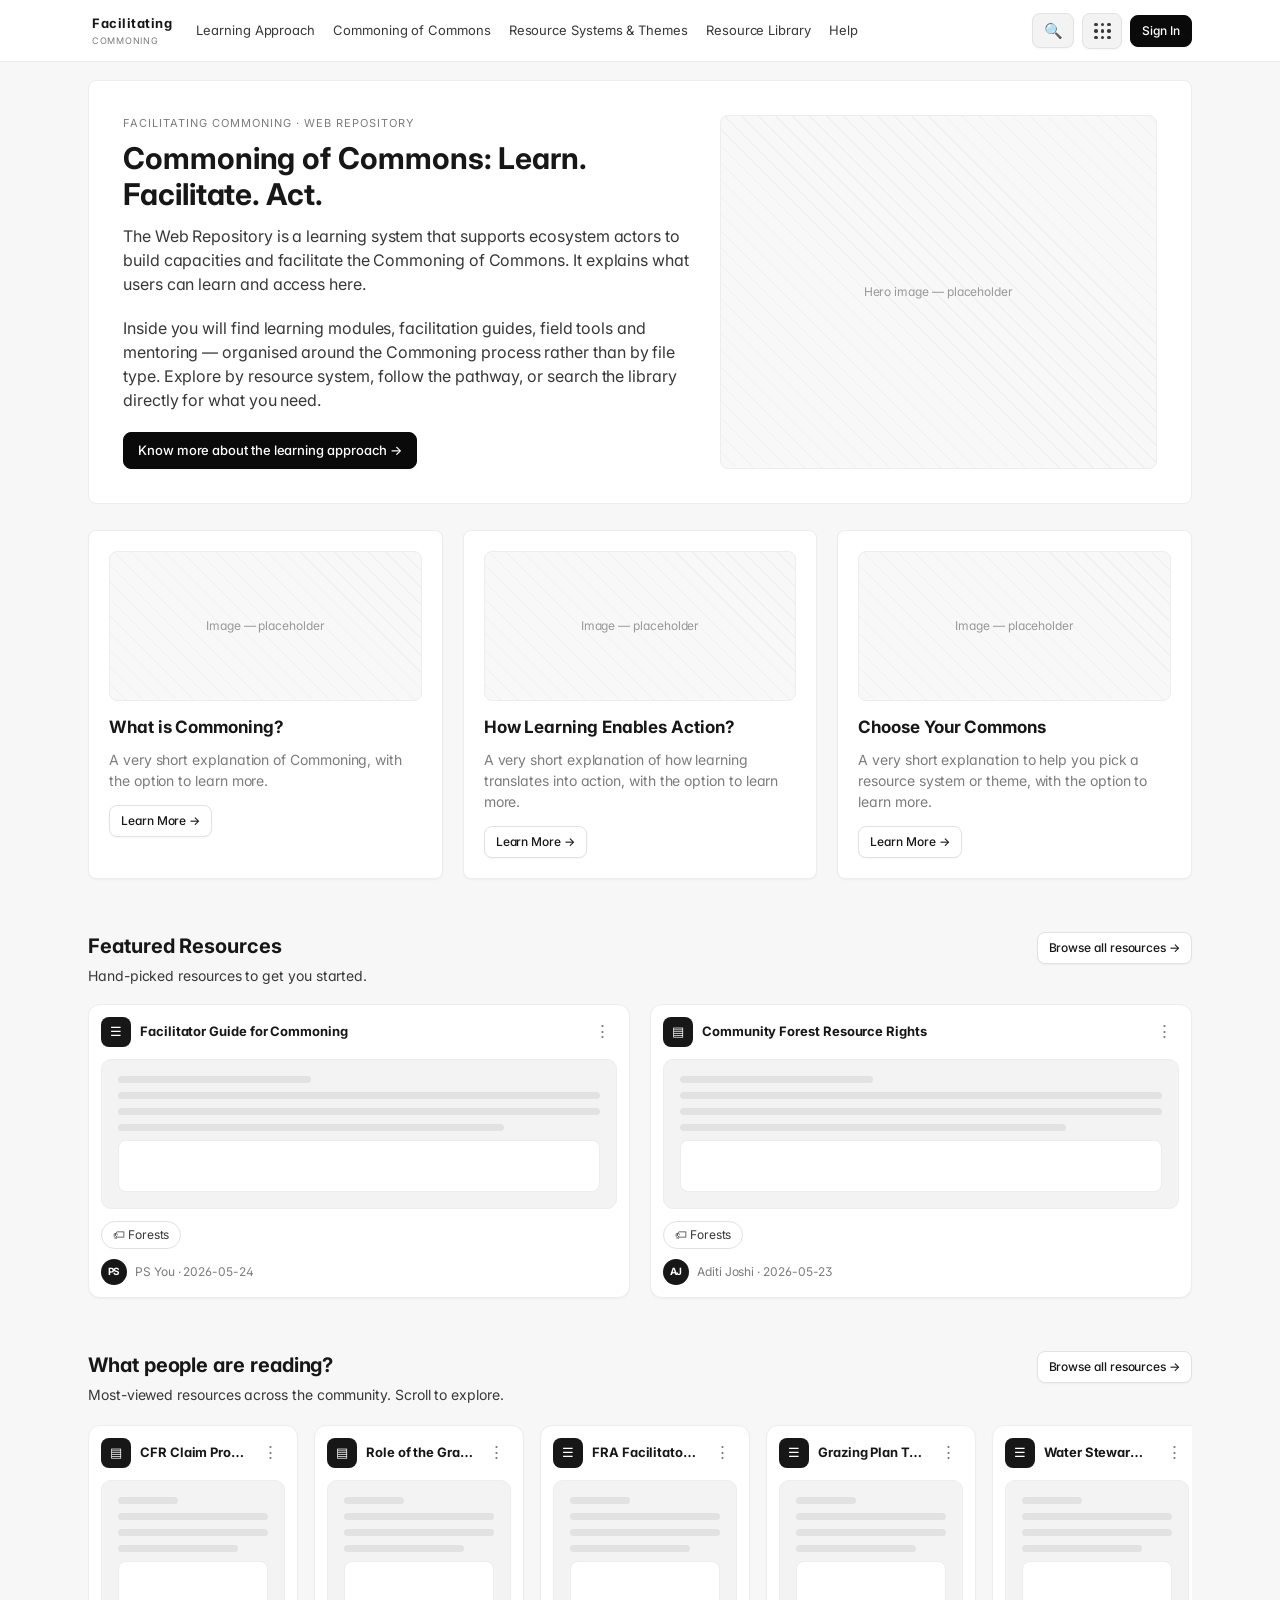
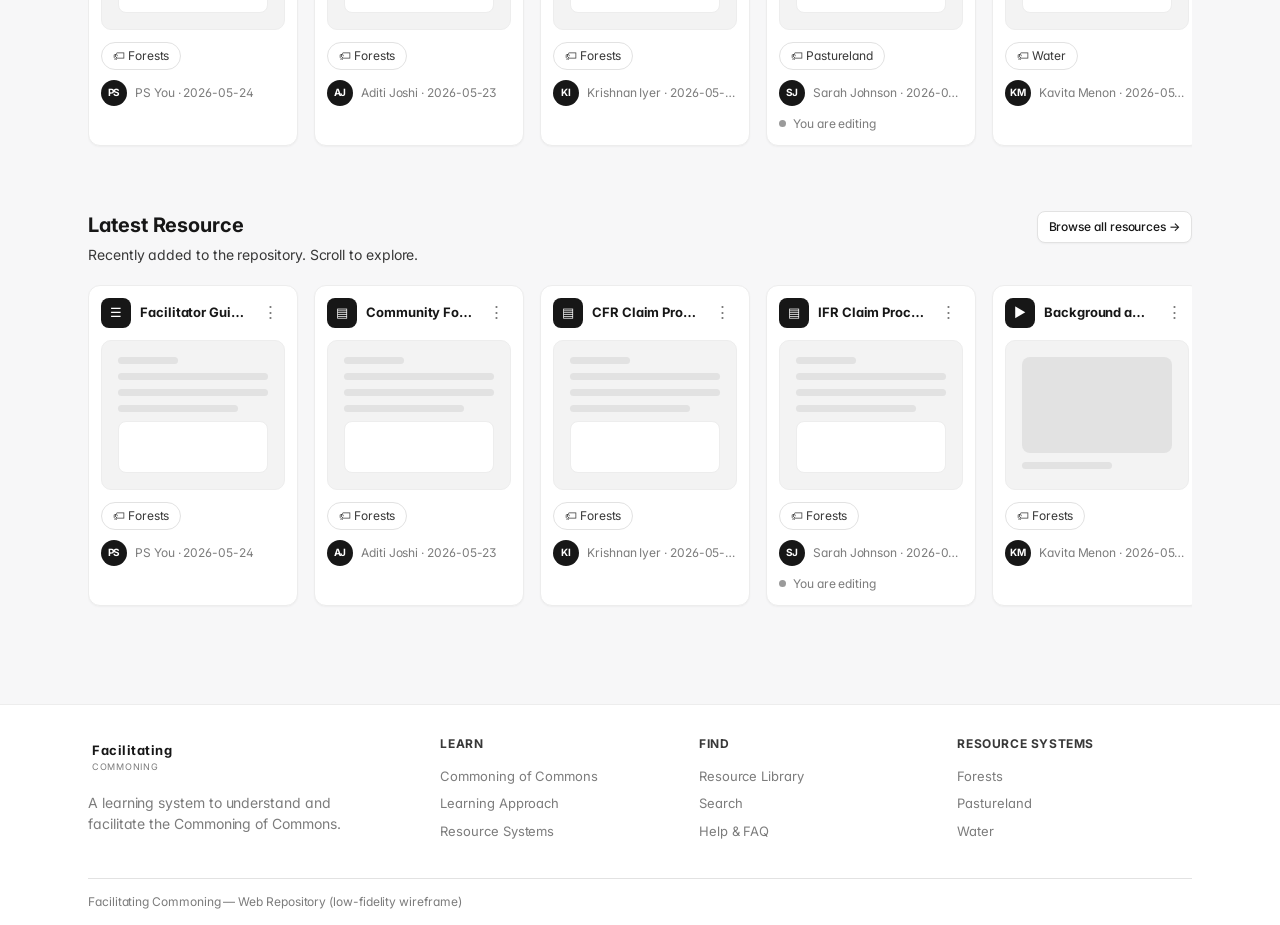
==== commit 565e3cb6: "Home: rename to 'Featured Resources'; show max 2 (min 1) featured documents Co-Authored-By: Claude O" ====
--- a/index.html
+++ b/index.html
@@ -1430,12 +1430,12 @@
 
   <section class="section">
     <div class="between">
-      <div><h2 class="mb0">Featured learning resources</h2></div>
+      <div><h2 class="mb0">Featured Resources</h2></div>
       <a class="btn sm" onclick="go('#/library')">Browse all resources →</a>
     </div>
-    <p class="sub">Hand-picked resources to get you started. Scroll to explore.</p>
-    <div class="hscroll mt8">
-      ${["facilitator-guide","cfr-course","fra-history","pasture-video","what-is-tenure","tenure-claim-tool","w-intro-video","fra-handbook"].map(id=>resById(id)).filter(Boolean).map((r,i)=>libraryFileCard(r,i)).join("")}
+    <p class="sub">Hand-picked resources to get you started.</p>
+    <div class="grid g2 mt8">
+      ${["facilitator-guide","cfr-course"].map(id=>resById(id)).filter(Boolean).slice(0,2).map((r,i)=>libraryFileCard(r,i)).join("")}
     </div>
   </section>
 
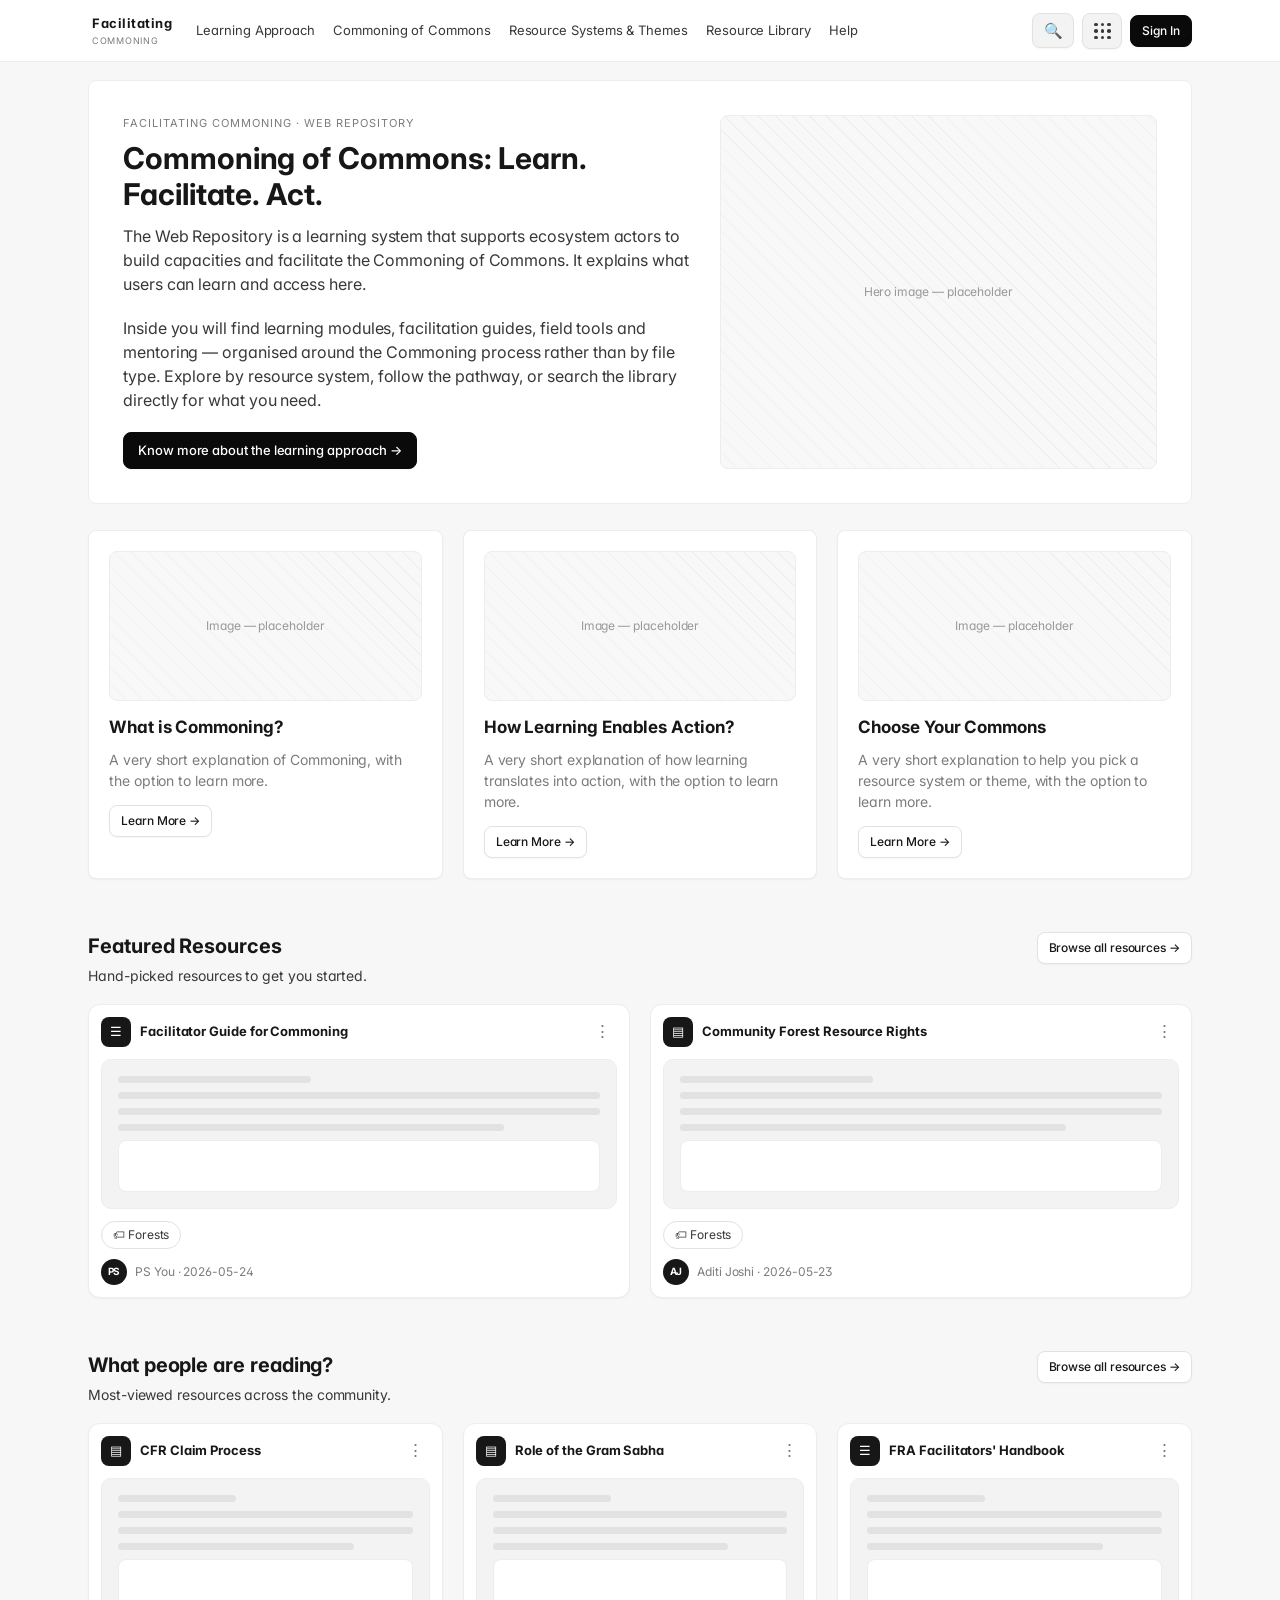
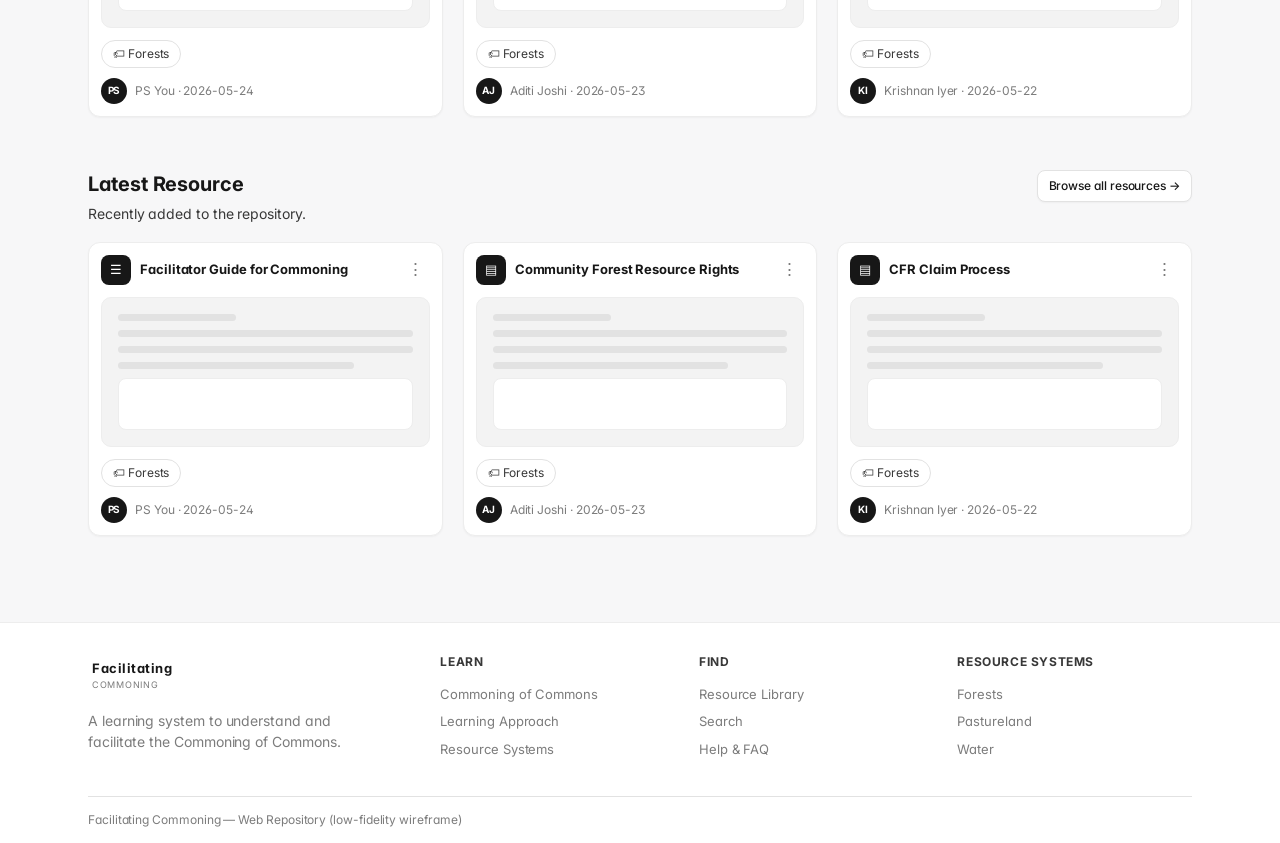
==== commit 65cc8fe9: "Home: 'What people are reading' and 'Latest Resource' show 3 docs each in a 3-col grid Co-Authored-B" ====
--- a/index.html
+++ b/index.html
@@ -1444,9 +1444,9 @@
       <div><h2 class="mb0">What people are reading?</h2></div>
       <a class="btn sm" onclick="go('#/library')">Browse all resources →</a>
     </div>
-    <p class="sub">Most-viewed resources across the community. Scroll to explore.</p>
-    <div class="hscroll mt8">
-      ${["cfr-claim","gram-sabha-atom","fra-handbook","p-grazing-plan","w-handbook","ifr-module","pasture-audio","institution-basics"].map(id=>resById(id)).filter(Boolean).map((r,i)=>libraryFileCard(r,i)).join("")}
+    <p class="sub">Most-viewed resources across the community.</p>
+    <div class="grid g3 mt8">
+      ${["cfr-claim","gram-sabha-atom","fra-handbook"].map(id=>resById(id)).filter(Boolean).slice(0,3).map((r,i)=>libraryFileCard(r,i)).join("")}
     </div>
   </section>
 
@@ -1455,9 +1455,9 @@
       <div><h2 class="mb0">Latest Resource</h2></div>
       <a class="btn sm" onclick="go('#/library')">Browse all resources →</a>
     </div>
-    <p class="sub">Recently added to the repository. Scroll to explore.</p>
-    <div class="hscroll mt8">
-      ${RES.slice(0,8).map((r,i)=>libraryFileCard(r,i)).join("")}
+    <p class="sub">Recently added to the repository.</p>
+    <div class="grid g3 mt8">
+      ${RES.slice(0,3).map((r,i)=>libraryFileCard(r,i)).join("")}
     </div>
   </section>
 
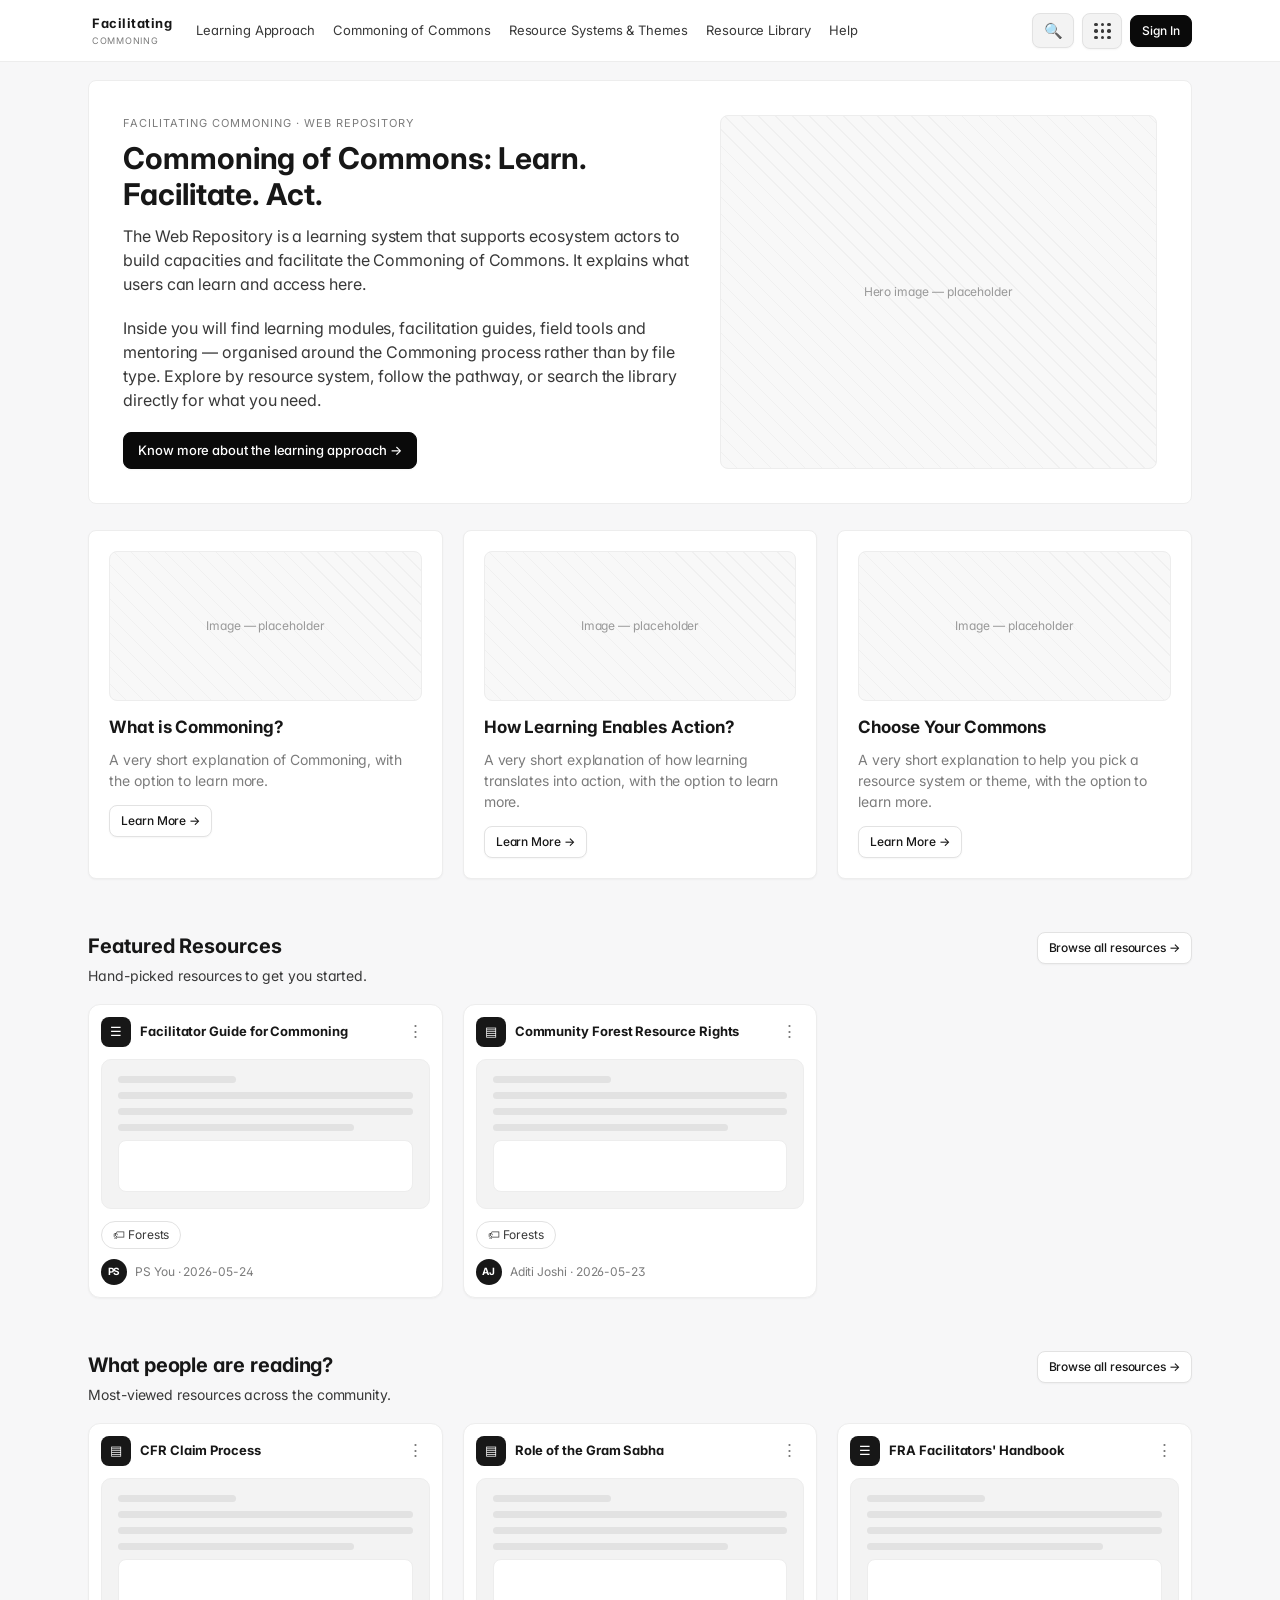
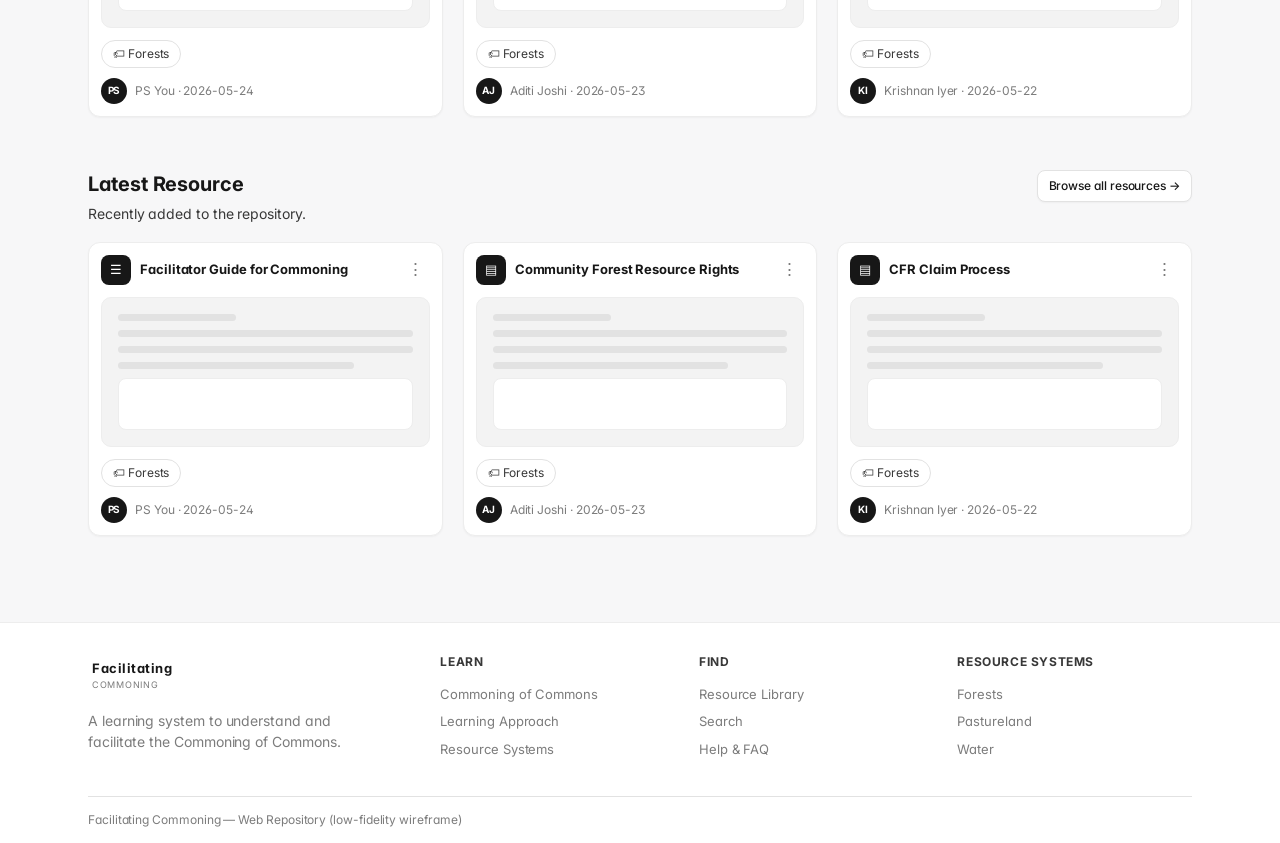
==== commit 1ed3ca1a: "Home: Featured Resources uses 3-col grid so cards match other sections' size Co-Authored-By: Claude " ====
--- a/index.html
+++ b/index.html
@@ -1434,7 +1434,7 @@
       <a class="btn sm" onclick="go('#/library')">Browse all resources →</a>
     </div>
     <p class="sub">Hand-picked resources to get you started.</p>
-    <div class="grid g2 mt8">
+    <div class="grid g3 mt8">
       ${["facilitator-guide","cfr-course"].map(id=>resById(id)).filter(Boolean).slice(0,2).map((r,i)=>libraryFileCard(r,i)).join("")}
     </div>
   </section>
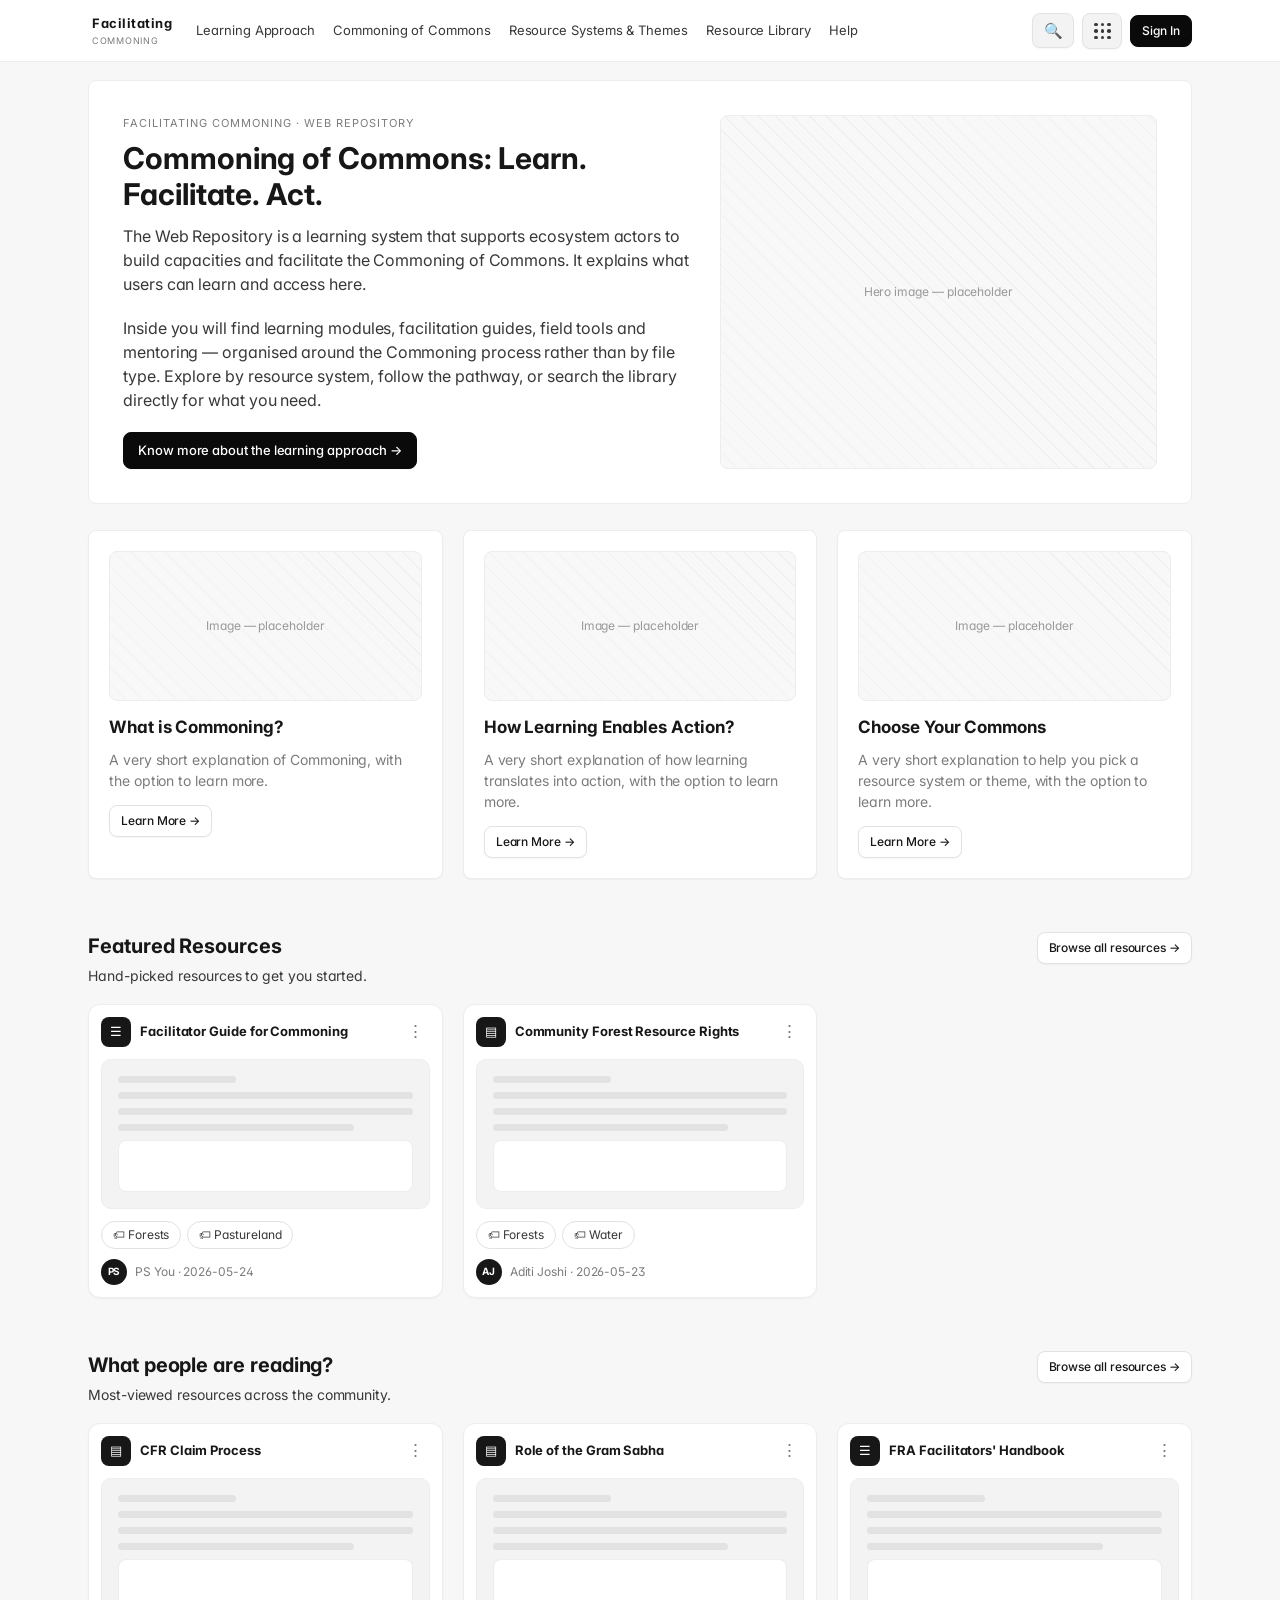
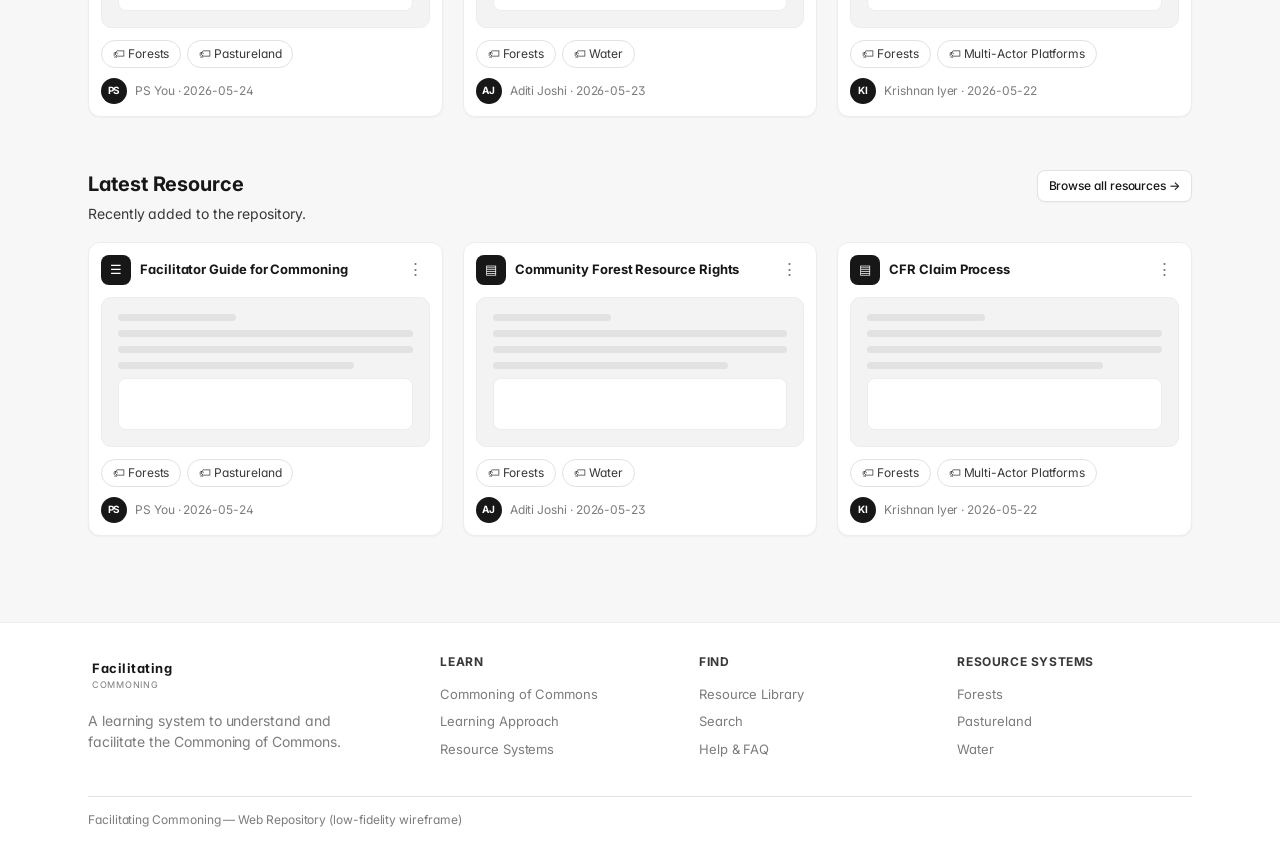
==== commit 337eb996: "File cards: show multiple theme tags per card (each filters the library) Co-Authored-By: Claude Opus" ====
--- a/index.html
+++ b/index.html
@@ -410,7 +410,7 @@
 .dms-thumb .sk-head{height:13px;background:var(--ink);border-radius:4px;width:100%}
 .dms-box{margin-top:auto;height:52px;border:1px solid var(--line);border-radius:8px;background:var(--panel)}
 .dms-slide{height:96px;border-radius:8px;background:#e2e2e2}
-.dms-theme{margin:0 0 10px}
+.dms-theme{margin:0 0 10px;display:flex;flex-wrap:wrap;gap:6px}
 .dms-theme-tag{display:inline-flex;align-items:center;gap:5px;border:1px solid var(--line-2);border-radius:999px;padding:4px 11px;font-size:12px;color:var(--ink-2);background:var(--panel);cursor:pointer;transition:background .12s,border-color .12s,color .12s}
 .dms-theme-tag:hover{background:var(--ink);border-color:var(--ink);color:#fff}
 .dms-foot{display:flex;align-items:center;gap:8px}
@@ -1254,8 +1254,16 @@
 }
 const CARD_THEMES = ["Forests","Pastureland","Water"];
 function cardTheme(r, idx){ return (r.system && r.system!=="All Systems") ? r.system : CARD_THEMES[idx % CARD_THEMES.length]; }
+// Multiple themes per card: primary + additional related theme(s), deduped
+function cardThemes(r, idx){
+  const pool = CARD_THEMES.concat(THEME_LIST.map(t=>t.name));
+  const out = [cardTheme(r, idx)];
+  const extra = pool[(idx+1) % pool.length];
+  if(extra && out.indexOf(extra)<0) out.push(extra);
+  return out;
+}
 function libraryFileCard(r, idx){
-  const theme = cardTheme(r, idx);
+  const themes = cardThemes(r, idx);
   const who = LIB_UPLOADERS[idx % LIB_UPLOADERS.length];
   const day = 24 - (idx % 20); const date = "2026-05-" + (day<10?("0"+day):day);
   const editing = (idx%9===3) ? `<div class="dms-status"><span class="dot"></span>You are editing</div>`
@@ -1267,7 +1275,7 @@
       <a class="dms-kebab" onclick="event.stopPropagation();toast('File actions (placeholder)')">⋮</a>
     </div>
     ${libThumb(r.type, r.title)}
-    <div class="dms-theme"><a class="dms-theme-tag" title="Filter Resource Library by ${theme}" onclick="event.stopPropagation();go('#/library?sys=${encodeURIComponent(theme)}')">🏷 ${theme}</a></div>
+    <div class="dms-theme">${themes.map(theme=>`<a class="dms-theme-tag" title="Filter Resource Library by ${theme}" onclick="event.stopPropagation();go('#/library?sys=${encodeURIComponent(theme)}')">🏷 ${theme}</a>`).join("")}</div>
     <div class="dms-foot">
       <span class="dms-avatar">${libInitials(who)}</span>
       <span class="dms-foot-txt">${who==="You"?"PS You":who} · ${date}</span>
